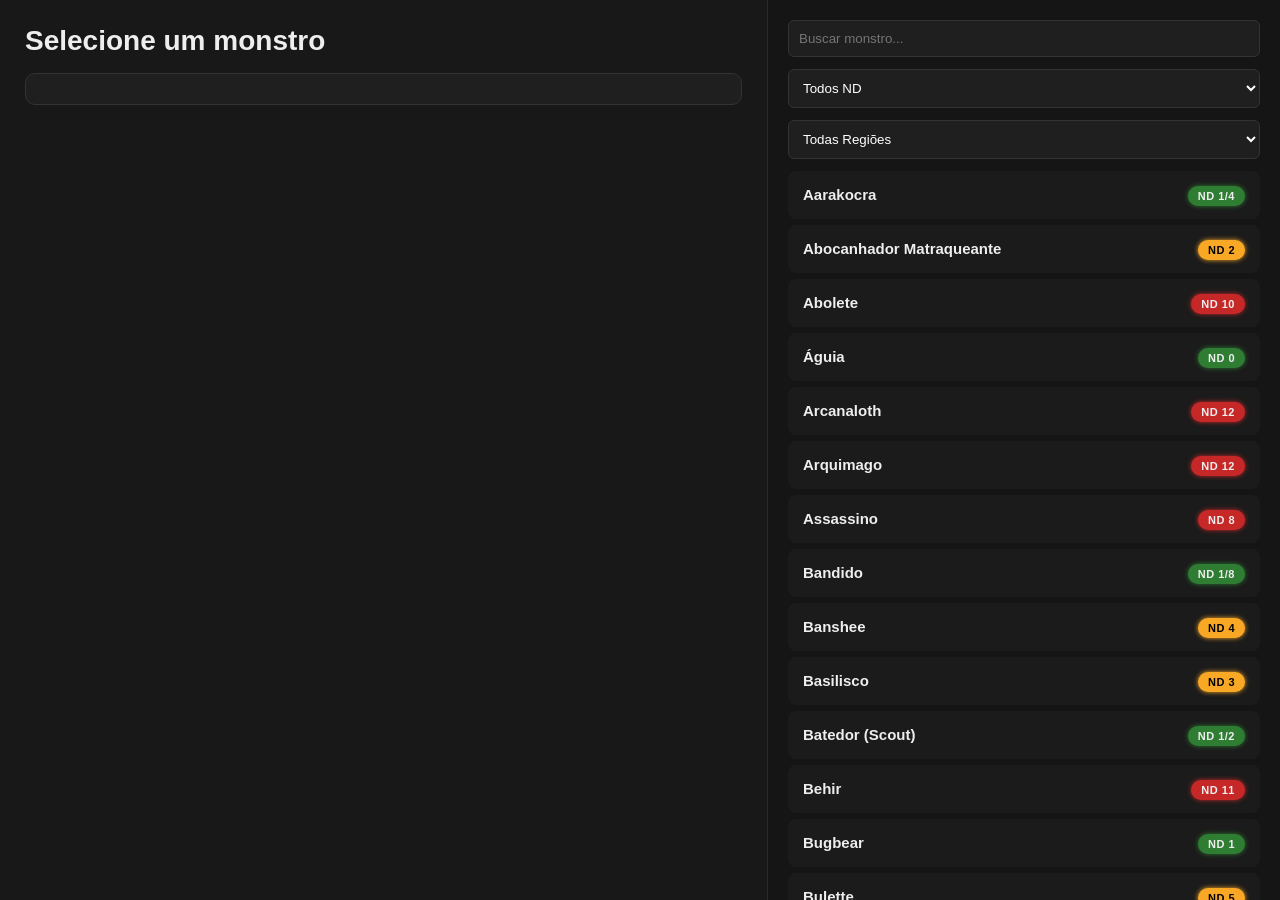
==== index.html @ 6a4cd62e "Add files via upload" ====
<!DOCTYPE html>
<html lang="pt-br">
<head>
<meta charset="UTF-8">
<meta name="viewport" content="width=device-width, initial-scale=1.0">
<meta name="apple-mobile-web-app-capable" content="yes">
<meta name="apple-mobile-web-app-status-bar-style" content="black">
<meta name="apple-mobile-web-app-title" content="Bestiário">
<meta name="theme-color" content="#121212">
<title>Bestiário D&D</title>

<link rel="manifest" href="manifest.json">
<link rel="apple-touch-icon" href="icon.png">

<meta charset="UTF-8">
<title>Bestiário</title>

<!-- Favicon -->
<link rel="icon" type="image/png" href="icon.png">

<!-- PWA -->
<link rel="apple-touch-icon" href="icon.png">
<meta name="theme-color" content="#121212">

<style>

* {
    box-sizing: border-box;
}

html, body {
    width: 100%;
    overflow-x: hidden;
}

body {
    margin: 0;
    font-family: 'Segoe UI', Arial, sans-serif;
    background: #121212;
    color: #eee;
}

.container {
    display: flex;
    height: 100vh;
}

/* LEFT - FICHA */
.left {
    width: 60%;
    padding: 25px;
    overflow-y: auto;
    border-right: 1px solid #2a2a2a;
    background: #181818;
}

.left h1 {
    margin: 0 0 5px;
    font-size: 28px;
}

#page {
    color: #aaa;
    margin-bottom: 15px;
}

.left img {
    max-width: 100%;
    border-radius: 10px;
    margin-bottom: 15px;
    border: 2px solid #333;
}

/* DESCRIÇÃO BONITA */
#desc {
    white-space: pre-wrap;
    line-height: 1.6;
    background: #1f1f1f;
    padding: 15px;
    border-radius: 10px;
    border: 1px solid #333;
}

/* RIGHT - FILTROS */
.right {
    width: 40%;
    padding: 20px;
    overflow-y: auto;
    background: #151515;
}

/* INPUTS */
input, select {
    width: 100%;
    padding: 10px;
    margin-bottom: 12px;
    background: #1f1f1f;
    color: white;
    border: 1px solid #333;
    border-radius: 6px;
    transition: 0.2s;
}

input:focus, select:focus {
    outline: none;
    border-color: #666;
}

/* LISTA */
.monster {
    padding: 14px;
    border-radius: 8px;
    margin-bottom: 6px;
    cursor: pointer;
    background: #1b1b1b;
    border: 1px solid transparent;
    transition: 0.2s;
}

.monster:hover {
    background: #252525;
    border-color: #444;
}

/* NOME */
.monster strong {
    font-size: 15px;
}

/* ND BADGE */
.nd {
    float: right;
    padding: 3px 8px;
    border-radius: 6px;
    font-size: 12px;
    font-weight: bold;
}

/* CORES POR ND */
.nd-low { background: #2e7d32; }
.nd-mid { background: #f9a825; color: #000; }
.nd-high { background: #c62828; }
.nd-boss { background: #6a1b9a; }

/* SCROLL */
::-webkit-scrollbar {
    width: 8px;
}

::-webkit-scrollbar-thumb {
    background: #333;
    border-radius: 4px;
}

.nd {
    float: right;
    padding: 4px 10px;
    border-radius: 999px;
    font-size: 11px;
    font-weight: bold;
    letter-spacing: 0.5px;
}

/* Fácil */
.nd-low {
    background: #2e7d32;
	box-shadow: 0 0 5px #2e7d32;
}

/* Médio */
.nd-mid {
    background: #f9a825;
    color: #000;
	box-shadow: 0 0 5px #f9a825;
}

/* Difícil */
.nd-high {
    background: #c62828;
	 box-shadow: 0 0 5px #c62828;
}

/* Boss */
.nd-boss {
    background: #6a1b9a;
	box-shadow: 0 0 8px #6a1b9a;
}

/* 📱 MOBILE */
@media (max-width: 768px) {

    .container {
        flex-direction: column;
        width: 100%;
    }

    .left, .right {
        width: 100%;
        max-width: 100%;
        padding: 12px;
    }

    .right {
        order: 1;
        max-height: 45vh;
        overflow-y: auto;
        border-bottom: 1px solid #333;
    }

    .left {
        order: 2;
        max-height: 55vh;
        overflow-y: auto;
    }

    /* evita estouro de texto */
    #desc {
        word-wrap: break-word;
        overflow-wrap: break-word;
    }

    /* inputs 100% */
    input, select {
        width: 100%;
    }

    /* lista */
    .monster {
        width: 100%;
    }

    /* imagem */
    .left img {
        width: 100%;
        height: auto;
    }
}
</style>
</head>

<body>

<div class="container">

    <!-- ESQUERDA -->
    <div class="left">
        <h1 id="name">Selecione um monstro</h1>
        <p id="page"></p>        
        <pre id="desc"></pre>
		<img id="image" src="" style="display:none;">
    </div>

    <!-- DIREITA -->
    <div class="right">

        <input type="text" id="search" placeholder="Buscar monstro...">

        <select id="ndFilter">
            <option value="">Todos ND</option>
        </select>

        <select id="regionFilter">
            <option value="">Todas Regiões</option>
        </select>

        <div id="list"></div>

    </div>

</div>

<script>

// 🔥 DADOS EMBUTIDOS

const REGIOES = [
  "Ártico",
  "Costa",
  "Deserto",
  "Floresta",
  "Montanha",
  "Pântano",
  "Planície",
  "Subterrâneo",
  "SubSubaquático",
  "Urbano",
  "Ruínas",
  "Extraplanar",
  "Qualquer"
];

let monsters = [
{
    nome: "Aarakocra",
    nd: "1/4",
	imagem: "aarakocra.png",
    regiao: ["Montanha", "Plano Elemental"],
    pagina: 12,
    descricao: `Humanoide alado que habita grandes altitudes e serve entidades do Plano Elemental do Ar.

=== BLOCO DE ESTATÍSTICAS ===
Tipo: Humanoide Médio (aarakocra), neutro e bom
Classe de Armadura: 12
Pontos de Vida: 13 (3d8)
Deslocamento: 6 m, voo 15 m
XP: 50

FOR 10 (+0)
DES 14 (+2)
CON 10 (+0)
INT 11 (+0)
SAB 12 (+1)
CAR 11 (+0)

Perícias: Percepção +5
Sentidos: Percepção passiva 15
Idiomas: Aarakocra, Auran

Habilidades:
- Ataque de Mergulho:
Se o aarakocra estiver voando e mergulhar, pelo menos 9 metros, em linha reta em direção de um alvo e então atingi-lo com um ataque corpo-a-corpo armado, o ataque causa 3 (1d6) de dano extra ao alvo.

Ações:
- Garra: 
Ataque Corpo-a-Corpo com Arma: +4 para atingir, alcance 1,5 m, um alvo. Acerto: 4 (1d4 + 2) de dano cortante.

- Azagaia: 
Ataque à Distância com Arma: +4 para atingir, alcance 1,5 m ou 9/36 m, um alvo. Acerto: 5 (1d6 + 2) de dano perfurante.
`
},

{
    nome: "Abocanhador Matraqueante",	
    nd: "2",
	XP: 450,
    regiao: "Subterrâneo",
    pagina: 13,
    descricao: `Criatura amorfa composta por bocas e olhos que enlouquece suas vítimas com sua tagarelice constante.

=== BLOCO DE ESTATÍSTICAS ===
Tipo: Aberração Média, neutro
Classe de Armadura: 9
Pontos de Vida: 67 (9d8 + 27)
Deslocamento: 3 m, natação 3 m

FOR 10 (+0)
DES 8 (-1)
CON 16 (+3)
INT 3 (-4)
SAB 10 (+0)
CAR 6 (-2)

Imunidade: condição caído
Sentidos: visão no escuro 18 m, Percepção passiva 10
Idiomas: —

Habilidades:
- Solo Aberrante:
O solo num raio de 3 metros do abocanhador é similar a uma massa de terreno difícil. Cada criatura que comece seu turno nessa área deve ser bem sucedida num teste de resistência de Força CD 10, ou terá seu deslocamento reduzido a 0 até o início do próximo turno dela.

- Tagarelice:
O abocanhador balbucia incoerentemente quando ele vê qualquer criatura e não está incapacitado. 
Cada criatura que começar seu turno a até 6 metros do abocanhador e puder ouvilo, deve ser bem sucedida num teste de resistência de Sabedoria CD 10. 
Se falhar, a criatura não poderá realizar reações até o início do próximo turno dela e joga um d8 para determinar o que ela faz nesse turno. 
Entre 1 e 4, a criatura não faz nada. Entre 5 e 6, a criatura não realiza qualquer ação ou reação e usa seu movimento para se mover em uma direção determinada aleatoriamente.
Entre 7 e 8, a criatura realiza um ataque corpo-a-corpo contra uma criatura determinada aleatoriamente dentro do seu alcance ou não faz nada se não puder realizar tal ataque.

Ações:
- Ataques Múltiplos. 
O abocanhador matraqueante realiza um ataque de mordida e, se puder, usa sua Cusparada Cegante.

- Mordida:
Ataque Corpo-a-Corpo com Arma: +2 para atingir, alcance 1,5 m, uma criatura. Acerto: 17 (5d6) de dano perfurante.
Se o alvo for Médio ou menor, ele deve ser bem sucedido num teste de resistência de Força CD 10 ou será derrubado no chão. 
Se o alvo for morto por esse dano, ele será absorvido pelo abocanhador.

- Cusparada Cegante (Recarga 5–6):
O abocanhador cospe uma bolha química num ponto que ele possa ver a até 4,5 metros dele. A bolha explode em um clarão de luz cegante no impacto. Cada criatura a até 1,5 metro do clarão deve ser bem sucedida num teste de resistência de Destreza CD 13 ou ficará cega até o final do próximo turno do abocanhador.
`
},

{
    nome: "Abolete",
    nd: "10",
    regiao: ["Subaquático", "Subterrâneo"],
    pagina: 14,
    descricao: `Criatura ancestral psíquica que domina mentes e habita profundezas aquáticas.

=== BLOCO DE ESTATÍSTICAS ===
Tipo: Aberração Grande, leal e mau
Classe de Armadura: 17 (armadura natural)
Pontos de Vida: 135 (18d10 + 36)
Deslocamento: 3 m, natação 12 m

FOR 21 (+5)
DES 9 (-1)
CON 15 (+2)
INT 18 (+4)
SAB 15 (+2)
CAR 18 (+4)

Testes de Resistência: CON +6, INT +8, SAB +6
Perícias: História +12, Percepção +10
Sentidos: visão no escuro 36 m, Percepção passiva 20
Idiomas: Telepatia 36 m

Habilidades:
- Anfíbio:
Pode respirar ar e água.

- Escravidão:
Alvo deve fazer teste de Sabedoria CD 14.
Falha: fica encantado e sob controle do abolete.

- Nuvem de Muco:
Criaturas na água devem fazer teste de Constituição.
Falha: doença que impede respiração fora d'água.

Ações:
- Ataques Múltiplos:
O abolete realiza 3 ataques de tentáculo.

- Tentáculo:
+9 para atingir, alcance 3 m.
Dano: 2d6 + 5 contundente.

- Cauda:
+9 para atingir.
Dano: 3d6 + 5 contundente.

- Escravizar (3/dia):
Teste de Sabedoria CD 14.
Falha: controle mental total.

Ações Lendárias:
- Detectar:
Realiza teste de Sabedoria (Percepção).

- Chicotada de Cauda:
Ataque de cauda adicional.

- Drenar Psíquico:
Causa dano psíquico e cura o abolete.
`
},

{
    nome: "Banshee",
    nd: "4",
    regiao: ["Ruínas", "Floresta"],
    pagina: 25,
    descricao: `Espírito amaldiçoado cujo lamento pode matar.

=== BLOCO DE ESTATÍSTICAS ===
Tipo: Morto-vivo Médio, caótico e maligno
CA: 12
PV: 58 (13d8)
Deslocamento: voo 12 m

FOR 1 (-5)
DES 14 (+2)
CON 10 (+0)
INT 12 (+1)
SAB 11 (+0)
CAR 17 (+3)

Resistências: ácido, fogo, elétrico
Imunidades: frio, necrótico, veneno

Habilidades:
- Incorpórea:
Atravessa objetos e criaturas.

Ações:
- Toque Corruptor:
+4 para atingir, dano 3d6 necrótico.

- Lamento (1/dia):
Criaturas a 9 m fazem teste CON CD 13.
Falha: 0 PV.
`
},

{
    nome: "Basilisco",
    nd: "3",
    regiao: ["Deserto", "Ruínas"],
    pagina: 26,
    descricao: `Criatura cujo olhar petrifica.

=== BLOCO DE ESTATÍSTICAS ===
Tipo: Monstruosidade Média
CA: 15
PV: 52 (8d8+16)
Deslocamento: 6 m

FOR 16
DES 8
CON 15
INT 2
SAB 8
CAR 7

Habilidades:
- Olhar Petrificante:
Teste CON CD 12 ou começa a petrificar.

Ações:
- Mordida:
+5 para atingir, dano 2d6+3 perfurante.
`
},

{
    nome: "Behir",
    nd: "11",
    regiao: "Montanhas",
    pagina: 27,
    descricao: `Serpente gigante que cospe relâmpagos.

=== BLOCO DE ESTATÍSTICAS ===
Tipo: Monstruosidade Enorme
CA: 17
PV: 168
Deslocamento: 15 m

FOR 23
DES 16
CON 18
INT 7
SAB 14
CAR 12

Ações:
- Mordida:
+10 para atingir, dano 3d10+6.

- Sopro Elétrico (Recarga 5–6):
Linha de 6 m, dano 12d10 elétrico, CD 16 DES.
`
},

{
    nome: "Bugbear",
    nd: "1",
    regiao: "Floresta",
    pagina: 32,
    descricao: `Goblinoide furtivo e brutal.

=== BLOCO DE ESTATÍSTICAS ===
Tipo: Humanoide Médio
CA: 16
PV: 27
Deslocamento: 9 m

FOR 15
DES 14
CON 13

Habilidades:
- Ataque surpresa:
+2d6 dano extra.

Ações:
- Maça:
+4 para atingir, dano 2d8+2.
`
},

{
    nome: "Bulette",
    nd: "5",
    regiao: "Subterrâneo",
    pagina: 33,
    descricao: `Predador subterrâneo.

=== BLOCO DE ESTATÍSTICAS ===
Tipo: Monstruosidade Grande
CA: 17
PV: 94
Deslocamento: 12 m

FOR 19
DES 11
CON 21

Ações:
- Mordida:
+7 para atingir, dano 4d12+4.

- Salto:
Área de impacto com dano.
`
},

{
    nome: "Carniçal (Ghoul)",
    nd: "1",
    regiao: ["Ruínas", "Subterrâneo"],
    pagina: 38,
    descricao: `Mortos-vivos que se alimentam de carne e paralisam suas vítimas.

=== BLOCO DE ESTATÍSTICAS ===
Tipo: Morto-vivo Médio, caótico e maligno
Classe de Armadura: 12
Pontos de Vida: 22 (5d8)
Deslocamento: 9 m

FOR 13 (+1)
DES 15 (+2)
CON 10 (+0)
INT 7 (-2)
SAB 10 (+0)
CAR 6 (-2)

Imunidades a dano: veneno
Imunidades a condição: envenenado
Sentidos: visão no escuro 18 m, Percepção passiva 10
Idiomas: Comum

Habilidades:
- Fedor de Carniça:
Criaturas a até 1,5 m devem passar em teste de Constituição CD 10 ou ficam envenenadas.

Ações:
- Garras:
Ataque corpo-a-corpo: +4 para atingir, alcance 1,5 m.
Dano: 2d4 + 2 cortante.
Se o alvo não for morto-vivo, deve passar em teste de Constituição CD 10 ou fica paralisado por 1 minuto.

- Mordida:
Ataque corpo-a-corpo: +2 para atingir, alcance 1,5 m.
Dano: 2d6 + 1 perfurante.
`
},

{
    nome: "Cavaleiro da Morte",
    nd: "17",
    regiao: ["Ruínas","Infernal"],
    pagina: 39,
    descricao: `Paladino corrompido transformado em morto-vivo poderoso.

=== BLOCO DE ESTATÍSTICAS ===
Tipo: Morto-vivo Médio, caótico e maligno
Classe de Armadura: 20 (armadura completa, escudo)
Pontos de Vida: 180 (19d8 + 95)
Deslocamento: 9 m

FOR 20 (+5)
DES 11 (+0)
CON 20 (+5)
INT 12 (+1)
SAB 16 (+3)
CAR 18 (+4)

Testes de Resistência: CON +11, SAB +9, CAR +10
Imunidades: necrótico, veneno
Condições: enfeitiçado, exausto, amedrontado, envenenado

Habilidades:
- Aura de Desespero:
Inimigos a até 3 m sofrem desvantagem em testes de resistência.

Ações:
- Espada Longa:
+11 para atingir, alcance 1,5 m.
Dano: 1d8 + 5 cortante + 4d8 necrótico.

- Orbe de Fogo (1/dia):
Explosão de 6 m.
Dano: 20d6 fogo.
Teste de Destreza CD 18 para metade do dano.
`
},

{
    nome: "Chuul",
    nd: "4",
    regiao: ["Subaquático","Subterrâneo"],
    pagina: 42,
    descricao: `Criatura anfíbia que paralisa suas vítimas.

=== BLOCO DE ESTATÍSTICAS ===
Tipo: Aberração Grande
Classe de Armadura: 16 (armadura natural)
Pontos de Vida: 93 (11d10 + 33)
Deslocamento: 9 m, natação 9 m

FOR 19 (+4)
DES 10 (+0)
CON 16 (+3)
INT 5 (-3)
SAB 11 (+0)
CAR 5 (-3)

Sentidos: visão no escuro 18 m

Ações:
- Pinça:
+6 para atingir, alcance 3 m.
Dano: 2d6 + 4 contundente.
Alvo fica agarrado (CD 14).

- Tentáculos:
Criaturas agarradas devem fazer teste de Constituição CD 13.
Falha: ficam paralisadas por 1 minuto.
`
},

{
    nome: "Ciclope",
    nd: "6",
    regiao: "Montanhas",
    pagina: 43,
    descricao: `Gigante brutal de um olho só.

=== BLOCO DE ESTATÍSTICAS ===
Tipo: Gigante Enorme
Classe de Armadura: 14
Pontos de Vida: 138 (12d12 + 60)
Deslocamento: 9 m

FOR 22 (+6)
DES 11 (+0)
CON 20 (+5)
INT 8 (-1)
SAB 6 (-2)
CAR 10 (+0)

Ações:
- Clava:
+9 para atingir, alcance 3 m.
Dano: 3d8 + 6 contundente.

- Pedra:
+9 para atingir, alcance 9/36 m.
Dano: 4d10 + 6 contundente.
`
},
{
    nome: "Cocatriz",
    nd: "1/2",
    regiao: ["Floresta","Ruínas"],
    pagina: 44,
    descricao: `Criatura pequena com poder de petrificação ao toque.

=== BLOCO DE ESTATÍSTICAS ===
Tipo: Monstruosidade Pequena, neutro
CA: 11
PV: 27 (6d6 + 6)
Deslocamento: 6 m, voo 12 m

FOR 6 (-2)
DES 12 (+1)
CON 12 (+1)
INT 2 (-4)
SAB 13 (+1)
CAR 5 (-3)

Sentidos: visão no escuro 18 m, Percepção passiva 11

Ações:
- Bico:
+3 para atingir, alcance 1,5 m.
Dano: 1d4 + 1 perfurante.
Se o alvo for criatura, deve fazer teste de Constituição CD 11.
Falha: começa a petrificar (restrito) e repete o teste no próximo turno.
`
},

{
    nome: "Couatl",
    nd: "4",
    regiao: ["Floresta","Extraplanar"],
    pagina: 45,
    descricao: `Ser celestial serpentino com grande poder mágico e proteção divina.

=== BLOCO DE ESTATÍSTICAS ===
Tipo: Celestial Médio, leal e bom
CA: 19 (armadura natural)
PV: 97 (13d8 + 39)
Deslocamento: 9 m, voo 18 m

FOR 16 (+3)
DES 20 (+5)
CON 17 (+3)
INT 18 (+4)
SAB 20 (+5)
CAR 18 (+4)

Resistências: radiante
Sentidos: visão verdadeira 36 m

Habilidades:
- Conjuração Inata: magias como Detectar Pensamentos, Invisibilidade, etc.

Ações:
- Mordida:
+8 para atingir, alcance 1,5 m.
Dano: 1d6 + 5 perfurante + 3d6 veneno.
CD 13 CON ou envenenado por 24h.

- Constrição:
+6 para atingir.
Dano: 2d6 + 3 contundente e alvo fica agarrado (CD 15).
`
},

{
    nome: "Demilich",
    nd: "18",
    regiao: ["Extraplanar","Ruínas"],
    pagina: 46,
    descricao: `Crânio arcano extremamente poderoso que consome almas.

=== BLOCO DE ESTATÍSTICAS ===
Tipo: Morto-vivo Pequeno
CA: 20
PV: 80 (20d4 + 40)
Deslocamento: voo 9 m

FOR 1 (-5)
DES 20 (+5)
CON 10 (+0)
INT 20 (+5)
SAB 17 (+3)
CAR 20 (+5)

Imunidades: necrótico, veneno

Ações:
- Drenar Vida:
Criaturas a 3 m fazem teste CON CD 19.
Falha: 6d6 necrótico.

- Uivo:
CD 15 CON.
Falha: reduz a 0 PV.

Ações Lendárias:
- Drenar Essência
`
},

{
    nome: "Devorador de Intelecto",
    nd: "2",
    regiao: "Subterrâneo",
    pagina: 64,
    descricao: `Criatura que destrói a mente e assume corpos.

=== BLOCO DE ESTATÍSTICAS ===
Tipo: Aberração Pequena
CA: 12
PV: 21 (6d6)
Deslocamento: 12 m

FOR 6 (-2)
DES 14 (+2)
CON 13 (+1)
INT 12 (+1)
SAB 11 (+0)
CAR 10 (+0)

Ações:
- Devorar Intelecto:
Alvo faz teste INT CD 12.
Falha: sofre 2d10 psíquico e INT reduzida a 0.

- Roubar Corpo:
Alvo incapacitado → controle total.
`
},

{
    nome: "Devorador de Mentes (Mind Flayer)",
    nd: "7",
    regiao: "Subterrâneo",
    pagina: 65,
    descricao: `Aberração psíquica que domina mentes e devora cérebros.

=== BLOCO DE ESTATÍSTICAS ===
CA: 15
PV: 71 (13d8 + 13)
Deslocamento: 9 m

FOR 11
DES 12
CON 12
INT 19
SAB 17
CAR 17

Ações:
- Tentáculos:
+7 para atingir, alcance 1,5 m.
Dano: 2d10 + 4 psíquico.
Alvo agarrado e atordoado.

- Extrair Cérebro:
Alvo agarrado → 10d10 perfurante.

- Explosão Mental:
Cone 18 m.
CD 15 INT.
Falha: 4d8 psíquico e atordoado.
`
},

{
    nome: "Diabo (Imp)",
    nd: "1",
    regiao: "Inferno",
    pagina: 67,
    descricao: `Pequeno diabo servil com veneno e invisibilidade.

=== BLOCO DE ESTATÍSTICAS ===
CA: 13
PV: 10 (3d4 + 3)
Deslocamento: 6 m, voo 12 m

Ações:
- Picada:
+5 para atingir.
Dano: 1d4 + 3 perfurante + 3d6 veneno.
CD 11 CON metade do veneno.

Habilidades:
- Invisibilidade
`
},

{
    nome: "Tiranossauro Rex",
    nd: "8",
    regiao: "Floresta",
    pagina: 80,
    descricao: `Predador colossal.

=== BLOCO DE ESTATÍSTICAS ===
CA: 13
PV: 136 (13d12 + 52)
Deslocamento: 15 m

FOR 25 (+7)
DES 10 (+0)
CON 19 (+4)

Ações:
- Mordida:
+10 para atingir.
Dano: 4d12 + 7 perfurante.
Alvo agarrado.

- Cauda:
+10 para atingir.
Dano: 3d8 + 7 contundente.
`
},
{
    nome: "Dracolich",
    nd: "17",
    regiao: ["Ruínas","Covil"],
    pagina: 82,
    descricao: `Dragão morto-vivo reanimado por magia sombria.

=== BLOCO DE ESTATÍSTICAS ===
Tipo: Morto-vivo Enorme
CA: 19 (armadura natural)
PV: 225 (18d12 + 108)
Deslocamento: 12 m, voo 24 m

FOR 23 (+6)
DES 14 (+2)
CON 21 (+5)
INT 16 (+3)
SAB 13 (+1)
CAR 21 (+5)

Imunidades: necrótico, veneno

Ações:
- Mordida:
+11 para atingir, alcance 3 m.
Dano: 2d10 + 6 perfurante + 3d6 necrótico.

- Garras:
+11 para atingir.
Dano: 2d6 + 6 cortante.

- Sopro necrótico (Recarga 5–6):
Cone 18 m.
Dano: 10d8 necrótico.
CD 18 DES metade.
`
},

{
    nome: "Dragão das Sombras",
    nd: "variável",
    regiao: "Umbra",
    pagina: 83,
    descricao: `Dragão corrompido pela energia sombria.

=== BLOCO DE ESTATÍSTICAS ===
Tipo: Dragão

Habilidades:
- Dano necrótico extra
- Resistência à sombra

Ações:
- Mordida, garras e sopro sombrio
`
},

{
    nome: "Dragão Vermelho Adulto",
    nd: "17",
    regiao: ["Montanhas","Covil"],
    pagina: 98,
    descricao: `Dragão cromático extremamente poderoso.

=== BLOCO DE ESTATÍSTICAS ===
CA: 19
PV: 256 (19d12 + 133)
Deslocamento: 12 m, voo 24 m

FOR 27 (+8)
DES 10 (+0)
CON 25 (+7)
INT 16 (+3)
SAB 13 (+1)
CAR 21 (+5)

Ações:
- Mordida:
+14 para atingir.
Dano: 2d10 + 8 + 2d6 fogo.

- Garras:
+14 para atingir.
Dano: 2d6 + 8.

- Sopro de fogo (Recarga 5–6):
Cone 18 m.
Dano: 18d6 fogo.
CD 21 DES metade.
`
},

{
    nome: "Dríade",
    nd: "1",
    regiao: "Floresta",
    pagina: 119,
    descricao: `Espírito da natureza ligado a uma árvore.

=== BLOCO DE ESTATÍSTICAS ===
Tipo: Fada Média
CA: 11
PV: 22 (5d8)
Deslocamento: 9 m

FOR 10
DES 12
CON 11
INT 14
SAB 15
CAR 18

Ações:
- Clava:
+2 para atingir.
Dano: 1d4.

Habilidades:
- Encantar:
CD 14 SAB.
`
},

{
    nome: "Drider",
    nd: "6",
    regiao: "Subterrâneo",
    pagina: 120,
    descricao: `Drow transformado em criatura aranha.

=== BLOCO DE ESTATÍSTICAS ===
CA: 19
PV: 123
Deslocamento: 9 m, escalada 9 m

FOR 16
DES 16
CON 18

Ações:
- Espada longa:
+6, 1d8+3

- Arco longo:
+6, 1d8+3
`
},

{
    nome: "Duergar",
    nd: "1",
    regiao: "Subterrâneo",
    pagina: 121,
    descricao: `Anões cinzentos com habilidades psíquicas.

=== BLOCO DE ESTATÍSTICAS ===
CA: 16
PV: 26
Deslocamento: 7 m

Ações:
- Machado:
+4, 1d8+2

Habilidades:
- Invisibilidade
- Aumentar tamanho
`
},

{
    nome: "Duplo (Doppelganger)",
    nd: "3",
    regiao: "Urbano",
    pagina: 122,
    descricao: `Metamorfo que assume identidades.

=== BLOCO DE ESTATÍSTICAS ===
CA: 14
PV: 52
Deslocamento: 9 m

FOR 11
DES 18
CON 14

Ações:
- Ataque:
+6 para atingir.
Dano: 1d6+4.

Habilidades:
- Ler pensamentos
- Mudança de forma
`
},

{
    nome: "Elemental da Água",
    nd: "5",
    regiao: "Plano Elemental",
    pagina: 125,
    descricao: `Ser feito de água viva.

=== BLOCO DE ESTATÍSTICAS ===
CA: 14
PV: 114
Deslocamento: 9 m, natação 27 m

FOR 18
DES 14
CON 18

Ações:
- Golpe:
+7 para atingir.
Dano: 2d8+4.

- Engolfar:
CD 15 FOR ou fica preso.
`
},
{
    nome: "Elemental do Ar",
    nd: "5",
    regiao: "Plano Elemental",
    pagina: 124,
    descricao: `Ser de vento turbulento que arremessa inimigos.

=== BLOCO DE ESTATÍSTICAS ===
Tipo: Elemental Grande, neutro
CA: 15
PV: 90 (12d10 + 24)
Deslocamento: voo 27 m (paira)

FOR 14 (+2)
DES 20 (+5)
CON 14 (+2)
INT 6 (-2)
SAB 10 (+0)
CAR 6 (-2)

Resistências: elétrico, trovejante; contundente, cortante e perfurante não-mágicos
Imunidades: veneno; condições envenenado, agarrado, paralisado, petrificado, caído, inconsciente

Ações:
- Golpe:
+8 para atingir, alcance 1,5 m.
Dano: 2d8 + 5 contundente.

- Redemoinho (Recarga 4–6):
Criaturas em um cilindro de 3 m fazem teste de FOR CD 13.
Falha: 3d8 + 2 contundente, ficam arremessadas e caídas.
`
},
{
    nome: "Elemental do Fogo",
    nd: "5",
    regiao: "Plano Elemental",
    pagina: 125,
    descricao: `Corpo flamejante que incendeia o que toca.

=== BLOCO DE ESTATÍSTICAS ===
Tipo: Elemental Grande, neutro
CA: 13
PV: 102 (12d10 + 36)
Deslocamento: 15 m

FOR 10 (+0)
DES 17 (+3)
CON 16 (+3)
INT 6 (-2)
SAB 10 (+0)
CAR 7 (-2)

Resistências: contundente, cortante e perfurante não-mágicos
Imunidades: fogo, veneno; condições envenenado, agarrado, paralisado

Habilidades:
- Forma de Fogo:
Criaturas que tocam/atingem em corpo-a-corpo sofrem 1d10 fogo.

Ações:
- Toque:
+6 para atingir, alcance 1,5 m.
Dano: 2d6 + 3 fogo.
Alvo pega fogo (1d10 no início dos turnos, ação para apagar).
`
},
{
    nome: "Elemental da Terra",
    nd: "5",
    regiao: ["Plano Elemental", "Subterrâneo"],
    pagina: 124,
    descricao: `Massa viva de pedra que esmaga inimigos.

=== BLOCO DE ESTATÍSTICAS ===
Tipo: Elemental Grande, neutro
CA: 17 (armadura natural)
PV: 126 (12d10 + 60)
Deslocamento: 9 m, escavação 9 m

FOR 20 (+5)
DES 8 (-1)
CON 20 (+5)
INT 5 (-3)
SAB 10 (+0)
CAR 5 (-3)

Resistências: contundente, cortante e perfurante não-mágicos
Imunidades: veneno; condições envenenado, paralisado, petrificado

Ações:
- Pancada:
+8 para atingir, alcance 3 m.
Dano: 2d8 + 5 contundente.

- Passo Sísmico (Recarga 4–6):
Criaturas em 3 m fazem DES CD 13.
Falha: 2d8 contundente e ficam caídas.
`
},
{
    nome: "Elfo Drow (Guerreiro)",
    nd: "1/4",
    regiao: "Subterrâneo",
    pagina: 126,
    descricao: `Elfo das profundezas com magia inata e táticas furtivas.

=== BLOCO DE ESTATÍSTICAS ===
Tipo: Humanoide Médio (elfo), neutro e maligno
CA: 15 (cota de malha leve)
PV: 13 (3d8)
Deslocamento: 9 m

FOR 10 (+0)
DES 14 (+2)
CON 10 (+0)
INT 11 (+0)
SAB 11 (+0)
CAR 12 (+1)

Perícias: Furtividade +4, Percepção +2
Sentidos: visão no escuro 36 m, Percepção passiva 12

Habilidades:
- Sensibilidade à Luz Solar: desvantagem sob luz solar.

Ações:
- Espada Curta:
+4 para atingir, 1,5 m.
Dano: 1d6 + 2 perfurante + veneno (CD 13 CON, 2d6 veneno; metade no sucesso).

- Besta de Mão:
+4 para atingir, 9/36 m.
Dano: 1d6 + 2 perfurante + veneno (CD 13 CON).
`
},
{
    nome: "Empírico",
    nd: "23",
    regiao: "Planos Superiores",
    pagina: 130,
    descricao: `Titã celestial de poder devastador.

=== BLOCO DE ESTATÍSTICAS ===
Tipo: Celestial Enorme, neutro e bom
CA: 22 (armadura natural)
PV: 313 (19d12 + 190)
Deslocamento: 15 m, voo 15 m

FOR 30 (+10)
DES 21 (+5)
CON 30 (+10)
INT 21 (+5)
SAB 22 (+6)
CAR 27 (+8)

Testes: FOR +17, CON +17, SAB +13, CAR +15

Ações:
- Ataques Múltiplos: 2 ataques.

- Maça:
+17 para atingir, alcance 3 m.
Dano: 3d12 + 10 contundente + 4d6 radiante.

- Raio:
+15 para atingir, alcance 36 m.
Dano: 7d6 energia (tipo varia).

Ações Lendárias:
- Ataque adicional
- Movimento
`
},

{
    nome: "Ente (Treant)",
    nd: "9",
    regiao: ["Floresta"],
    pagina: 131,
    descricao: `Guardião ancestral das florestas.

=== BLOCO DE ESTATÍSTICAS ===
Tipo: Planta Enorme, caótico e bom
CA: 16 (armadura natural)
PV: 138 (12d12 + 60)
Deslocamento: 9 m

FOR 23 (+6)
DES 8 (-1)
CON 21 (+5)
INT 12 (+1)
SAB 16 (+3)
CAR 12 (+1)

Vulnerabilidade: fogo

Ações:
- Pancada:
+10 para atingir, alcance 3 m.
Dano: 3d6 + 6 contundente.

- Arremessar Pedra:
+10 para atingir, alcance 18/60 m.
Dano: 4d10 + 6 contundente.
`
},

{
    nome: "Esfinge (Androsfinge)",
    nd: "17",
    regiao: ["Deserto"],
    pagina: 132,
    descricao: `Guardião mágico poderoso.

=== BLOCO DE ESTATÍSTICAS ===
Tipo: Monstruosidade Grande, leal e bom
CA: 17
PV: 199 (19d10 + 95)
Deslocamento: 12 m, voo 18 m

FOR 22 (+6)
DES 10 (+0)
CON 20 (+5)
INT 16 (+3)
SAB 18 (+4)
CAR 23 (+6)

Ações:
- Garra:
+12 para atingir.
Dano: 2d10 + 6 cortante.

- Rugido (3/dia):
CD 18 CON.
Efeitos variados.
`
},

{
    nome: "Espantalho",
    nd: "1",
    regiao: ["Ruínas","Planície"],
    pagina: 135,
    descricao: `Constructo que causa medo.

=== BLOCO DE ESTATÍSTICAS ===
Tipo: Constructo Médio
CA: 11
PV: 36 (8d8)
Deslocamento: 6 m

FOR 11 (+0)
DES 13 (+1)
CON 11 (+0)

Ações:
- Garras:
+3 para atingir.
Dano: 2d4 + 1.

- Olhar Aterrador:
CD 11 SAB.
`
},

{
    nome: "Espectro",
    nd: "1",
    regiao: ["Ruínas"],
    pagina: 136,
    descricao: `Espírito que drena vida.

=== BLOCO DE ESTATÍSTICAS ===
Tipo: Morto-vivo Médio
CA: 12
PV: 22 (5d8)
Deslocamento: voo 15 m

Ações:
- Dreno de Vida:
+4 para atingir.
Dano: 3d6 necrótico.
`
},

{
    nome: "Esqueletos",
    nd: "1/4",
    regiao: ["Subterrâneo","Ruínas"],
    pagina: 137,
    descricao: `Mortos-vivos animados por magia necromântica.

=== BLOCO DE ESTATÍSTICAS ===
Tipo: Morto-vivo Médio, leal e maligno
CA: 13 (armadura)
PV: 13 (2d8 + 4)
Deslocamento: 9 m

FOR 10 (+0)
DES 14 (+2)
CON 15 (+2)
INT 6 (-2)
SAB 8 (-1)
CAR 5 (-3)

Vulnerabilidade: contundente
Imunidades: veneno; condição envenenado
Sentidos: visão no escuro 18 m

Ações:
- Espada Curta:
+4 para atingir, alcance 1,5 m.
Dano: 1d6 + 2 perfurante.

- Arco Curto:
+4 para atingir, alcance 24/96 m.
Dano: 1d6 + 2 perfurante.
`
},

{
    nome: "Ettercap",
    nd: "2",
    regiao: ["Floresta","Subterrâneo"],
    pagina: 140,
    descricao: `Criatura humanoide aracnídea que usa teias para capturar presas.

=== BLOCO DE ESTATÍSTICAS ===
Tipo: Monstruosidade Média, neutro e maligno
CA: 13
PV: 44 (8d8 + 8)
Deslocamento: 9 m, escalada 9 m

FOR 14 (+2)
DES 15 (+2)
CON 13 (+1)
INT 7 (-2)
SAB 12 (+1)
CAR 8 (-1)

Perícias: Furtividade +4, Percepção +3

Habilidades:
- Escalada de Aranha
- Sentido de Teia

Ações:
- Mordida:
+4 para atingir, alcance 1,5 m.
Dano: 1d8 + 2 perfurante + 1d8 veneno.

- Garras:
+4 para atingir.
Dano: 2d4 + 2 cortante.

- Teia:
+4 para atingir, alcance 9/18 m.
Alvo fica restringido (CD 11 FOR para escapar).
`
},

{
    nome: "Ettin",
    nd: "4",
    regiao: ["Montanha","Floresta"],
    pagina: 141,
    descricao: `Gigante de duas cabeças que ataca com força brutal.

=== BLOCO DE ESTATÍSTICAS ===
Tipo: Gigante Grande, caótico e maligno
CA: 12
PV: 85 (10d10 + 30)
Deslocamento: 12 m

FOR 21 (+5)
DES 8 (-1)
CON 17 (+3)
INT 6 (-2)
SAB 10 (+0)
CAR 8 (-1)

Sentidos: Percepção passiva 10

Habilidades:
- Duas Cabeças: vantagem em testes contra ficar atordoado, cego, etc.

Ações:
- Ataques Múltiplos:
2 ataques (clava e machado)

- Clava:
+7 para atingir.
Dano: 2d8 + 5 contundente.

- Machado:
+7 para atingir.
Dano: 2d8 + 5 cortante.
`
},

{
    nome: "Fantasma",
    nd: "4",
    regiao: ["Ruínas","Urbano"],
    pagina: 142,
    descricao: `Espírito inquieto que pode possuir corpos.

=== BLOCO DE ESTATÍSTICAS ===
Tipo: Morto-vivo Médio
CA: 11
PV: 45 (10d8)
Deslocamento: voo 12 m

FOR 7 (-2)
DES 13 (+1)
CON 10 (+0)
INT 10 (+0)
SAB 12 (+1)
CAR 17 (+3)

Resistências: ácido, fogo, elétrico
Imunidades: necrótico, veneno

Ações:
- Toque Horripilante:
+5 para atingir.
Dano: 4d6 necrótico.

- Possessão:
CD 13 CAR.
Alvo fica possuído.
`
},

{
    nome: "Flumph",
    nd: "1/8",
    regiao: ["Subterrâneo"],
    pagina: 143,
    descricao: `Criatura pacífica que se alimenta de energia psíquica.

=== BLOCO DE ESTATÍSTICAS ===
Tipo: Aberração Pequena, leal e bom
CA: 12
PV: 7 (2d6)
Deslocamento: voo 9 m

FOR 6 (-2)
DES 15 (+2)
CON 10 (+0)
INT 14 (+2)
SAB 14 (+2)
CAR 11 (+0)

Ações:
- Tentáculos:
+4 para atingir, alcance 1,5 m.
Dano: 1d4 + 2 psíquico.

- Spray Ácido:
Cone 1,5 m.
Dano: 1d4 ácido.
CD 10 DEX para evitar.
`
},

{
    nome: "Fogo-Fátuo",
    nd: "2",
    regiao: ["Pântano"],
    pagina: 144,
    descricao: `Luz enganadora que atrai vítimas para a morte.

=== BLOCO DE ESTATÍSTICAS ===
Tipo: Monstruosidade Pequena, caótico e maligno
CA: 19
PV: 22 (9d4)
Deslocamento: voo 15 m

FOR 1 (-5)
DES 28 (+9)
CON 10 (+0)
INT 13 (+1)
SAB 14 (+2)
CAR 11 (+0)

Ações:
- Choque:
+4 para atingir.
Dano: 2d8 elétrico.
`
},

{
    nome: "Fomori",
    nd: "8",
    regiao: ["Subterrâneo"],
    pagina: 145,
    descricao: `Gigante deformado com olhar amaldiçoado.

=== BLOCO DE ESTATÍSTICAS ===
Tipo: Gigante Enorme, caótico e maligno
CA: 14
PV: 149 (13d12 + 65)
Deslocamento: 9 m

FOR 23 (+6)
DES 10 (+0)
CON 20 (+5)
INT 9 (-1)
SAB 14 (+2)
CAR 6 (-2)

Ações:
- Clava:
+9 para atingir.
Dano: 3d8 + 6 contundente.

- Olhar Amaldiçoado:
CD 14 CAR.
Efeito: deformação permanente.
`
},

{
    nome: "Galeb Duhr",
    nd: "6",
    regiao: ["Montanha","Subterrâneo"],
    pagina: 148,
    descricao: `Criatura de pedra que protege territórios.

=== BLOCO DE ESTATÍSTICAS ===
Tipo: Elemental Médio
CA: 16
PV: 85 (10d8 + 40)
Deslocamento: 9 m

FOR 20 (+5)
DES 14 (+2)
CON 20 (+5)

Ações:
- Pancada:
+8 para atingir.
Dano: 2d8 + 5 contundente.

Habilidades:
- Animar Rochas
`
},

{
    nome: "Gárgula",
    nd: "2",
    regiao: ["Ruínas","Montanha"],
    pagina: 149,
    descricao: `Estátua viva que embosca suas vítimas.

=== BLOCO DE ESTATÍSTICAS ===
Tipo: Elemental Médio
CA: 15
PV: 52 (7d8 + 21)
Deslocamento: 9 m, voo 18 m

FOR 15 (+2)
DES 11 (+0)
CON 16 (+3)

Ações:
- Mordida:
+4 para atingir.
Dano: 1d6 + 2.

- Garras:
+4 para atingir.
Dano: 1d6 + 2.
`
},

{
    nome: "Fungos (Violeta Fungo)",
    nd: "1/4",
    regiao: ["Subterrâneo"],
    pagina: 146,
    descricao: `Planta que ataca com tentáculos necrosantes.

=== BLOCO DE ESTATÍSTICAS ===
Tipo: Planta Média
CA: 5
PV: 18 (4d8)
Deslocamento: 1,5 m

Ações:
- Tentáculo:
+2 para atingir.
Dano: 1d8 necrótico.
`
},

{
    nome: "Garra Rastejante",
    nd: "0",
    regiao: ["Subterrâneo","Ruínas"],
    pagina: 150,
    descricao: `Mão animada por magia sombria.

=== BLOCO DE ESTATÍSTICAS ===
Tipo: Morto-vivo Miúdo, neutro e maligno
CA: 12
PV: 2 (1d4)
Deslocamento: 6 m, escalada 6 m

FOR 13 (+1)
DES 14 (+2)
CON 11 (+0)
INT 5 (-3)
SAB 10 (+0)
CAR 4 (-3)

Imunidades: veneno; condição envenenado

Ações:
- Garra:
+3 para atingir, alcance 1,5 m.
Dano: 1d4 + 1 contundente.
`
},

{
    nome: "Djinni",
    nd: "11",
    regiao: ["Extraplanar"],
    pagina: 144,
    descricao: `Gênio do ar poderoso e nobre.

=== BLOCO DE ESTATÍSTICAS ===
Tipo: Elemental Grande, caótico e bom
CA: 17
PV: 161 (14d10 + 84)
Deslocamento: voo 27 m

FOR 21 (+5)
DES 15 (+2)
CON 22 (+6)
INT 15 (+2)
SAB 16 (+3)
CAR 20 (+5)

Habilidades:
- Conjuração Inata (inclui Invisibilidade, Criar Alimentos, etc.)

Ações:
- Golpe:
+9 para atingir, alcance 1,5 m.
Dano: 2d6 + 5 contundente + 1d6 trovejante.
`
},

{
    nome: "Gnoll",
    nd: "1/2",
    regiao: ["Deserto","Ruínas"],
    pagina: 169,
    descricao: `Guerreiro Florestagem dominado pela fome e violência.

=== BLOCO DE ESTATÍSTICAS ===
Tipo: Humanoide Médio (gnoll), caótico e maligno
CA: 15 (armadura de couro, escudo)
PV: 22 (5d8)
Deslocamento: 9 m

FOR 14 (+2)
DES 12 (+1)
CON 11 (+0)
INT 6 (-2)
SAB 10 (+0)
CAR 7 (-2)

Ações:
- Lança:
+4 para atingir, alcance 1,5 m ou 6/18 m.
Dano: 1d6 + 2 perfurante.

- Mordida:
+4 para atingir, alcance 1,5 m.
Dano: 1d4 + 2 perfurante.
`
},

{
    nome: "Goblin",
    nd: "1/4",
    regiao: ["Floresta","Ruínas"],
    pagina: 172,
    descricao: `Pequeno humanoide astuto e traiçoeiro.

=== BLOCO DE ESTATÍSTICAS ===
Tipo: Humanoide Pequeno (goblinoide), neutro e maligno
CA: 15 (armadura de couro, escudo)
PV: 7 (2d6)
Deslocamento: 9 m

FOR 8 (-1)
DES 14 (+2)
CON 10 (+0)
INT 10 (+0)
SAB 8 (-1)
CAR 8 (-1)

Habilidades:
- Fuga Ágil:
Pode usar Desengajar ou Esconder como ação bônus.

Ações:
- Cimitarra:
+4 para atingir, alcance 1,5 m.
Dano: 1d6 + 2 cortante.

- Arco Curto:
+4 para atingir, alcance 24/96 m.
Dano: 1d6 + 2 perfurante.
`
},
{
    nome: "Golem de Carne",
    nd: "5",
    regiao: ["Ruínas"],
    pagina: 174,
    descricao: `Constructo feito de corpos reanimados.

=== BLOCO DE ESTATÍSTICAS ===
Tipo: Constructo Médio, imparcial
CA: 9
PV: 93 (11d8 + 44)
Deslocamento: 9 m

FOR 19 (+4)
DES 9 (-1)
CON 18 (+4)
INT 6 (-2)
SAB 10 (+0)
CAR 5 (-3)

Imunidades: veneno, psíquico
Condições: envenenado, exausto, amedrontado

Ações:
- Pancada:
+7 para atingir, alcance 1,5 m.
Dano: 2d8 + 4 contundente.
`
},

{
    nome: "Golem de Pedra",
    nd: "10",
    regiao: ["Montanha","Ruínas"],
    pagina: 175,
    descricao: `Constructo extremamente resistente de pedra viva.

=== BLOCO DE ESTATÍSTICAS ===
Tipo: Constructo Grande, imparcial
CA: 17 (armadura natural)
PV: 178 (17d10 + 85)
Deslocamento: 9 m

FOR 22 (+6)
DES 9 (-1)
CON 20 (+5)
INT 3 (-4)
SAB 11 (+0)
CAR 1 (-5)

Imunidades: veneno, psíquico

Ações:
- Pancada:
+10 para atingir, alcance 1,5 m.
Dano: 3d8 + 6 contundente.

- Lentidão (Recarga 5–6):
CD 17 SAB.
Afeta inimigos em área reduzindo ações.
`
},
{
    nome: "Górgona",
    nd: "5",
    regiao: ["Planície","Montanha"],
    pagina: 177,
    descricao: `Criatura metálica semelhante a um touro que exala gás petrificante.

=== BLOCO DE ESTATÍSTICAS ===
Tipo: Monstruosidade Grande, imparcial
CA: 19 (armadura natural)
PV: 114 (12d10 + 48)
Deslocamento: 12 m

FOR 20 (+5)
DES 11 (+0)
CON 18 (+4)
INT 2 (-4)
SAB 12 (+1)
CAR 7 (-2)

Ações:
- Investida:
Se mover 6 m em linha reta e acertar com chifres, causa +2d8.

- Chifres:
+8 para atingir, alcance 1,5 m.
Dano: 2d12 + 5 perfurante.

- Sopro Petrificante (Recarga 5–6):
Cone de 9 m.
CD 13 CON.
Falha: começa a petrificar.
`
},

{
    nome: "Grell",
    nd: "3",
    regiao: ["Subterrâneo"],
    pagina: 172,
    descricao: `Aberração flutuante com tentáculos paralisantes.

=== BLOCO DE ESTATÍSTICAS ===
Tipo: Aberração Média, neutro
CA: 12
PV: 55 (10d8 + 10)
Deslocamento: voo 9 m

FOR 15 (+2)
DES 14 (+2)
CON 13 (+1)
INT 12 (+1)
SAB 11 (+0)
CAR 9 (-1)

Ações:
- Tentáculos:
+4 para atingir.
Dano: 2d6 + 2 perfurante.
CD 11 CON ou paralisado.

- Bico:
+4 para atingir.
Dano: 1d6 + 2 perfurante.
`
},

{
    nome: "Grick",
    nd: "2",
    regiao: ["Subterrâneo"],
    pagina: 173,
    descricao: `Predador subterrâneo com resistência a armas comuns.

=== BLOCO DE ESTATÍSTICAS ===
Tipo: Monstruosidade Média, neutro
CA: 14
PV: 27 (6d8)
Deslocamento: 9 m

FOR 14 (+2)
DES 14 (+2)
CON 11 (+0)
INT 3 (-4)
SAB 14 (+2)
CAR 5 (-3)

Resistências: dano não mágico

Ações:
- Tentáculos:
+4 para atingir.
Dano: 2d6 + 2 cortante.

- Bico:
+4 para atingir.
Dano: 1d6 + 2 perfurante.
`
},

{
    nome: "Grifo",
    nd: "2",
    regiao: ["Montanha"],
    pagina: 181,
    descricao: `Criatura alada com corpo de leão e cabeça de águia.

=== BLOCO DE ESTATÍSTICAS ===
Tipo: Monstruosidade Grande, imparcial
CA: 12
PV: 59 (7d10 + 21)
Deslocamento: 9 m, voo 24 m

FOR 18 (+4)
DES 15 (+2)
CON 16 (+3)
INT 2 (-4)
SAB 13 (+1)
CAR 8 (-1)

Ações:
- Ataques Múltiplos

- Bico:
+6 para atingir.
Dano: 1d8 + 4 perfurante.

- Garras:
+6 para atingir.
Dano: 2d6 + 4 cortante.
`
}, 
{
    nome: "Grimlock",
    nd: "1/4",
    regiao: ["Subterrâneo"],
    pagina: 175,
    descricao: `Humanoides cegos que caçam por som e cheiro.

=== BLOCO DE ESTATÍSTICAS ===
Tipo: Humanoide Médio, caótico e maligno
CA: 11
PV: 11 (2d8 + 2)
Deslocamento: 9 m

FOR 16 (+3)
DES 12 (+1)
CON 12 (+1)
INT 9 (-1)
SAB 8 (-1)
CAR 6 (-2)

Perícias: Percepção +3
Sentidos: Percepção às cegas 9 m (cego além disso)

Habilidades:
- Percepção às Cegas:
Não sofre penalidade enquanto estiver dentro do alcance.

Ações:
- Clava:
+5 para atingir, alcance 1,5 m.
Dano: 1d4 + 3 contundente.
`
},

{
    nome: "Hidra",
    nd: "8",
    regiao: ["Pântano"],
    pagina: 190,
    descricao: `Monstro com múltiplas cabeças que crescem novamente quando cortadas.

=== BLOCO DE ESTATÍSTICAS ===
Tipo: Monstruosidade Enorme, imparcial
CA: 15
PV: 172 (15d12 + 75)
Deslocamento: 9 m, natação 9 m

FOR 20 (+5)
DES 12 (+1)
CON 20 (+5)
INT 2 (-4)
SAB 10 (+0)
CAR 7 (-2)

Habilidades:
- Múltiplas Cabeças:
Tem uma reação extra por cabeça.

- Regeneração de Cabeças:
Se uma cabeça for destruída, duas crescem se não receber dano de fogo.

Ações:
- Mordida:
+8 para atingir, alcance 3 m.
Dano: 1d10 + 5 perfurante.
(um ataque por cabeça)
`
},

{
    nome: "Hipogrifo",
    nd: "1",
    regiao: ["Montanha"],
    pagina: 183,
    descricao: `Criatura híbrida com natureza territorial, mas possível de domesticar.

=== BLOCO DE ESTATÍSTICAS ===
Tipo: Monstruosidade Grande, imparcial
CA: 11
PV: 19 (3d10 + 3)
Deslocamento: 12 m, voo 18 m

FOR 17 (+3)
DES 13 (+1)
CON 13 (+1)
INT 2 (-4)
SAB 12 (+1)
CAR 8 (-1)

Ações:
- Ataques Múltiplos

- Bico:
+5 para atingir, alcance 1,5 m.
Dano: 1d10 + 3 perfurante.

- Garras:
+5 para atingir.
Dano: 2d6 + 3 cortante.
`
},

{
    nome: "Horror Encapuzado",
    nd: "4",
    regiao: ["Ruínas"],
    pagina: 183,
    descricao: `Constructo mágico criado para eliminar usuários de magia.

=== BLOCO DE ESTATÍSTICAS ===
Tipo: Constructo Médio, imparcial
CA: 18 (armadura natural)
PV: 60 (8d8 + 24)
Deslocamento: 9 m, voo 18 m

FOR 16 (+3)
DES 12 (+1)
CON 16 (+3)
INT 10 (+0)
SAB 10 (+0)
CAR 5 (-3)

Resistências: magia
Imunidades: veneno, psíquico

Ações:
- Ataques Múltiplos

- Espada:
+6 para atingir.
Dano: 1d6 + 3 cortante.

Habilidades:
- Resistência Mágica
`
},

{
    nome: "Inseto Gigante (Aranha Gigante)",
    nd: "1",
    regiao: ["Floresta","Subterrâneo"],
    pagina: 328,
    descricao: `Predador venenoso que utiliza teias para capturar presas.

=== BLOCO DE ESTATÍSTICAS ===
Tipo: Monstruosidade Grande, imparcial
CA: 14
PV: 26 (4d10 + 4)
Deslocamento: 9 m, escalada 9 m

FOR 14 (+2)
DES 16 (+3)
CON 12 (+1)
INT 2 (-4)
SAB 11 (+0)
CAR 4 (-3)

Habilidades:
- Escalada de Aranha
- Sentido de Teia

Ações:
- Mordida:
+5 para atingir, alcance 1,5 m.
Dano: 1d8 + 3 perfurante + 2d8 veneno.
CD 11 CON metade.

- Teia:
+5 para atingir, alcance 9/18 m.
Alvo fica restringido (CD 12 FOR).
`
},

{
    nome: "Inseto Gigante (Escorpião Gigante)",
    nd: "3",
    regiao: ["Deserto"],
    pagina: 327,
    descricao: `Predador com pinças poderosas e ferrão venenoso.

=== BLOCO DE ESTATÍSTICAS ===
Tipo: Monstruosidade Grande, imparcial
CA: 15
PV: 52 (7d10 + 14)
Deslocamento: 12 m

FOR 15 (+2)
DES 13 (+1)
CON 15 (+2)
INT 1 (-5)
SAB 9 (-1)
CAR 3 (-4)

Ações:
- Ataques Múltiplos

- Pinça:
+4 para atingir.
Dano: 1d8 + 2 contundente.
Alvo agarrado.

- Ferrão:
+4 para atingir.
Dano: 1d10 + 2 perfurante + 4d10 veneno.
CD 12 CON metade.
`
},

{
    nome: "Kobold",
    nd: "1/8",
    regiao: ["Subterrâneo"],
    pagina: 195,
    descricao: `Pequenos humanoides reptilianos que vivem em túneis e servem dragões.

=== BLOCO DE ESTATÍSTICAS ===
Tipo: Humanoide Pequeno (kobold), leal e maligno
CA: 12
PV: 5 (2d6 - 2)
Deslocamento: 9 m

FOR 7 (-2)
DES 15 (+2)
CON 9 (-1)
INT 8 (-1)
SAB 7 (-2)
CAR 8 (-1)

Habilidades:
- Sensibilidade à Luz Solar:
Desvantagem em ataques e Percepção sob luz solar.

- Táticas de Bando:
Vantagem se aliado estiver adjacente ao alvo.

Ações:
- Adaga:
+4 para atingir, alcance 1,5 m.
Dano: 1d4 + 2 perfurante.

- Funda:
+4 para atingir, alcance 9/36 m.
Dano: 1d4 + 2 contundente.
`
},

{
    nome: "Kraken",
    nd: "23",
    regiao: ["Subaquático"],
    pagina: 197,
    descricao: `Monstro marinho colossal capaz de destruir navios e cidades costeiras.

=== BLOCO DE ESTATÍSTICAS ===
Tipo: Monstruosidade Gargantuesca, caótico e maligno
CA: 18 (armadura natural)
PV: 472 (27d20 + 189)
Deslocamento: 6 m, natação 18 m

FOR 30 (+10)
DES 11 (+0)
CON 25 (+7)
INT 22 (+6)
SAB 18 (+4)
CAR 20 (+5)

Testes: FOR +17, CON +14, INT +13, SAB +11

Habilidades:
- Anfíbio
- Resistência Lendária (3/dia)

Ações:
- Ataques Múltiplos (3 tentáculos)

- Tentáculo:
+17 para atingir, alcance 9 m.
Dano: 3d6 + 10 contundente.
Alvo agarrado (CD 18).

- Mordida:
+17 para atingir.
Dano: 3d8 + 10 perfurante.

- Tempestade Relâmpago:
Área grande, CD 23 DES.
Dano: 4d10 elétrico.

Ações Lendárias:
- Ataque adicional
- Arremessar
`
},

{
    nome: "Lamia",
    nd: "4",
    regiao: ["Deserto"],
    pagina: 201,
    descricao: `Criatura astuta que manipula e enfraquece vítimas.

=== BLOCO DE ESTATÍSTICAS ===
Tipo: Monstruosidade Grande, caótico e maligno
CA: 13
PV: 97 (13d10 + 26)
Deslocamento: 9 m

FOR 16 (+3)
DES 13 (+1)
CON 15 (+2)
INT 14 (+2)
SAB 15 (+2)
CAR 16 (+3)

Habilidades:
- Conjuração Inata (disfarce, charme)

Ações:
- Ataques Múltiplos

- Toque Drenante:
+5 para atingir.
Dano: 1d10 necrótico.
Reduz Sabedoria do alvo.

- Adaga:
+5 para atingir.
Dano: 1d6 + 3 perfurante.
`
},

{
    nome: "Lich",
    nd: "21",
    regiao: ["Ruínas","Extraplanar"],
    pagina: 202,
    descricao: `Mago que alcançou imortalidade através de necromancia.

=== BLOCO DE ESTATÍSTICAS ===
Tipo: Morto-vivo Médio, leal e maligno
CA: 17 (armadura natural)
PV: 135 (18d8 + 54)
Deslocamento: 9 m

FOR 11 (+0)
DES 16 (+3)
CON 16 (+3)
INT 20 (+5)
SAB 14 (+2)
CAR 16 (+3)

Testes: CON +10, INT +12, SAB +9

Habilidades:
- Resistência Lendária (3/dia)
- Conjuração (magias de alto nível)

Ações:
- Toque Paralisante:
+12 para atingir.
Dano: 3d6 frio.
CD 18 CON ou paralisado.

Ações Lendárias:
- Truques mágicos
- Dreno de energia
`
},

{
    nome: "Lobisomem (Werewolf)",
    nd: "3",
    regiao: ["Floresta","Urbano"],
    pagina: 211,
    descricao: `Humanoide amaldiçoado que se transforma em fera.

=== BLOCO DE ESTATÍSTICAS ===
Tipo: Humanoide Médio (metamorfo), caótico e maligno
CA: 11 (forma humanoide) / 12 (forma híbrida)
PV: 58 (9d8 + 18)
Deslocamento: 9 m

FOR 15 (+2)
DES 13 (+1)
CON 14 (+2)
INT 10 (+0)
SAB 11 (+0)
CAR 10 (+0)

Imunidades: dano não mágico não prateado

Ações:
- Ataques Múltiplos

- Mordida:
+4 para atingir.
Dano: 2d4 + 2 perfurante.

- Garras:
+4 para atingir.
Dano: 2d4 + 2 cortante.
`
},

{
    nome: "Manticora",
    nd: "3",
    regiao: ["Montanha"],
    pagina: 213,
    descricao: `Predador alado com cauda cheia de espinhos venenosos.

=== BLOCO DE ESTATÍSTICAS ===
Tipo: Monstruosidade Grande, leal e maligno
CA: 14
PV: 68 (8d10 + 24)
Deslocamento: 9 m, voo 15 m

FOR 17 (+3)
DES 16 (+3)
CON 17 (+3)
INT 7 (-2)
SAB 12 (+1)
CAR 8 (-1)

Ações:
- Ataques Múltiplos

- Mordida:
+5 para atingir.
Dano: 1d8 + 3 perfurante.

- Garras:
+5 para atingir.
Dano: 1d6 + 3 cortante.

- Espinhos da Cauda:
+5 para atingir, alcance 30/60 m.
Dano: 1d8 + 3 perfurante.
`
},

{
    nome: "Medusa",
    nd: "6",
    regiao: ["Ruínas"],
    pagina: 214,
    descricao: `Criatura com serpentes no lugar do cabelo cujo olhar transforma em pedra.

=== BLOCO DE ESTATÍSTICAS ===
Tipo: Monstruosidade Média, leal e maligno
CA: 15 (armadura natural)
PV: 127 (17d8 + 51)
Deslocamento: 9 m

FOR 10 (+0)
DES 15 (+2)
CON 16 (+3)
INT 12 (+1)
SAB 13 (+1)
CAR 15 (+2)

Perícias: Enganação +5, Percepção +4

Habilidades:
- Olhar Petrificante:
Criatura a até 9 m deve fazer teste de CON CD 14.
Falha: começa a petrificar (restrito) e pode virar pedra.

Ações:
- Ataques Múltiplos

- Espada Curta:
+5 para atingir, alcance 1,5 m.
Dano: 1d6 + 2 perfurante + 2d6 veneno.

- Arco Longo:
+5 para atingir, alcance 45/180 m.
Dano: 1d8 + 2 perfurante + 2d6 veneno.
`
},

{
    nome: "Mephit de Fogo",
    nd: "1/2",
    regiao: ["Extraplanar"],
    pagina: 216,
    descricao: `Pequeno elemental travesso feito de fogo.

=== BLOCO DE ESTATÍSTICAS ===
Tipo: Elemental Pequeno, neutro e maligno
CA: 13
PV: 22 (5d6 + 5)
Deslocamento: 9 m, voo 9 m

FOR 8 (-1)
DES 14 (+2)
CON 12 (+1)
INT 10 (+0)
SAB 11 (+0)
CAR 12 (+1)

Imunidades: fogo

Ações:
- Garras:
+4 para atingir.
Dano: 1d4 + 2 cortante.

- Sopro de Fogo (Recarga 6):
Cone 4,5 m.
CD 11 DES.
Dano: 2d6 fogo.
`
},

{
    nome: "Minotauro",
    nd: "3",
    regiao: ["Ruínas","Subterrâneo"],
    pagina: 223,
    descricao: `Criatura brutal com cabeça de touro que adora labirintos.

=== BLOCO DE ESTATÍSTICAS ===
Tipo: Monstruosidade Grande, caótico e maligno
CA: 14 (armadura natural)
PV: 76 (9d10 + 27)
Deslocamento: 12 m

FOR 18 (+4)
DES 11 (+0)
CON 16 (+3)
INT 6 (-2)
SAB 16 (+3)
CAR 9 (-1)

Habilidades:
- Investida:
Se correr 3 m e acertar, causa +2d8.

Ações:
- Machado Grande:
+6 para atingir.
Dano: 2d12 + 4 cortante.

- Chifres:
+6 para atingir.
Dano: 2d8 + 4 perfurante.
`
},

{
    nome: "Múmia",
    nd: "3",
    regiao: ["Deserto","Ruínas"],
    pagina: 228,
    descricao: `Cadáver animado por maldição antiga.

=== BLOCO DE ESTATÍSTICAS ===
Tipo: Morto-vivo Médio, leal e maligno
CA: 11
PV: 58 (9d8 + 18)
Deslocamento: 6 m

FOR 16 (+3)
DES 8 (-1)
CON 15 (+2)
INT 6 (-2)
SAB 10 (+0)
CAR 12 (+1)

Vulnerabilidade: fogo

Habilidades:
- Olhar Aterrador:
CD 11 SAB ou fica amedrontado.

Ações:
- Punho:
+5 para atingir.
Dano: 2d6 + 3 contundente + maldição.
`
},

{
    nome: "Naga Guardiã",
    nd: "10",
    regiao: ["Floresta","Ruínas"],
    pagina: 234,
    descricao: `Ser mágico serpentino que protege locais sagrados.

=== BLOCO DE ESTATÍSTICAS ===
Tipo: Monstruosidade Grande, leal e bom
CA: 18 (armadura natural)
PV: 127 (15d10 + 45)
Deslocamento: 12 m

FOR 19 (+4)
DES 18 (+4)
CON 16 (+3)
INT 16 (+3)
SAB 19 (+4)
CAR 18 (+4)

Habilidades:
- Conjuração (magias divinas)

Ações:
- Mordida:
+8 para atingir.
Dano: 2d8 + 4 perfurante + veneno.
`
},

{
    nome: "Ogro",
    nd: "2",
    regiao: ["Montanha","Floresta"],
    pagina: 237,
    descricao: `Gigante bruto e pouco inteligente.

=== BLOCO DE ESTATÍSTICAS ===
Tipo: Gigante Grande, caótico e maligno
CA: 11
PV: 59 (7d10 + 21)
Deslocamento: 12 m

FOR 19 (+4)
DES 8 (-1)
CON 16 (+3)
INT 5 (-3)
SAB 7 (-2)
CAR 7 (-2)

Ações:
- Clava Grande:
+6 para atingir.
Dano: 2d8 + 4 contundente.

- Lança:
+6 para atingir, alcance 9/36 m.
Dano: 2d6 + 4 perfurante.
`
},

{
    nome: "Orc",
    nd: "1/2",
    regiao: ["Montanha","Ruínas"],
    pagina: 246,
    descricao: `Guerreiros brutais que vivem para guerra e conquista.

=== BLOCO DE ESTATÍSTICAS ===
Tipo: Humanoide Médio (orc), caótico e maligno
CA: 13 (armadura de couro)
PV: 15 (2d8 + 6)
Deslocamento: 9 m

FOR 16 (+3)
DES 12 (+1)
CON 16 (+3)
INT 7 (-2)
SAB 11 (+0)
CAR 10 (+0)

Habilidades:
- Agressivo:
Pode se mover como ação bônus em direção a inimigos.

Ações:
- Machado Grande:
+5 para atingir, alcance 1,5 m.
Dano: 1d12 + 3 cortante.

- Azagaia:
+5 para atingir, alcance 9/36 m.
Dano: 1d6 + 3 perfurante.
`
},

{
    nome: "Otyugh",
    nd: "5",
    regiao: ["Subterrâneo"],
    pagina: 248,
    descricao: `Criatura grotesca que vive em lixo e esgotos.

=== BLOCO DE ESTATÍSTICAS ===
Tipo: Aberração Grande, neutro
CA: 14 (armadura natural)
PV: 114 (12d10 + 48)
Deslocamento: 9 m

FOR 16 (+3)
DES 11 (+0)
CON 19 (+4)
INT 6 (-2)
SAB 13 (+1)
CAR 6 (-2)

Habilidades:
- Telepatia 36 m

Ações:
- Ataques Múltiplos (2 tentáculos + mordida)

- Tentáculo:
+6 para atingir.
Dano: 1d8 + 3 contundente.
Alvo agarrado.

- Mordida:
+6 para atingir.
Dano: 2d8 + 3 perfurante + doença.
`
},

{
    nome: "Pégaso",
    nd: "2",
    regiao: ["Planície"],
    pagina: 250,
    descricao: `Cavalo alado símbolo de pureza e liberdade.

=== BLOCO DE ESTATÍSTICAS ===
Tipo: Celestial Grande, caótico e bom
CA: 12
PV: 59 (7d10 + 21)
Deslocamento: 18 m, voo 27 m

FOR 18 (+4)
DES 15 (+2)
CON 16 (+3)
INT 10 (+0)
SAB 15 (+2)
CAR 13 (+1)

Ações:
- Cascos:
+6 para atingir, alcance 1,5 m.
Dano: 2d6 + 4 contundente.
`
},

{
    nome: "Peryton",
    nd: "2",
    regiao: ["Montanha"],
    pagina: 251,
    descricao: `Predador alado que caça corações humanos.

=== BLOCO DE ESTATÍSTICAS ===
Tipo: Monstruosidade Média, caótico e maligno
CA: 13
PV: 33 (6d8 + 6)
Deslocamento: 6 m, voo 18 m

FOR 16 (+3)
DES 12 (+1)
CON 13 (+1)
INT 9 (-1)
SAB 12 (+1)
CAR 10 (+0)

Habilidades:
- Investida Aérea:
Dano extra ao mergulhar.

Ações:
- Chifres:
+5 para atingir.
Dano: 1d8 + 3 perfurante.

- Garras:
+5 para atingir.
Dano: 2d4 + 3 cortante.
`
},

{
    nome: "Pseudodragão",
    nd: "1/4",
    regiao: ["Floresta","Extraplanar"],
    pagina: 254,
    descricao: `Pequeno dragão amigável com ferrão venenoso.

=== BLOCO DE ESTATÍSTICAS ===
Tipo: Dragão Miúdo, neutro e bom
CA: 13
PV: 7 (2d4 + 2)
Deslocamento: 4,5 m, voo 18 m

FOR 6 (-2)
DES 15 (+2)
CON 13 (+1)
INT 10 (+0)
SAB 12 (+1)
CAR 10 (+0)

Habilidades:
- Sentidos Aguçados
- Telepatia limitada

Ações:
- Mordida:
+4 para atingir.
Dano: 1d4 + 2 perfurante.

- Ferrão:
+4 para atingir.
Dano: 1d4 + 2 perfurante + veneno.
CD 11 CON ou fica inconsciente.
`
},

{
    nome: "Rato Gigante",
    nd: "1/8",
    regiao: ["Urbano","Subterrâneo"],
    pagina: 327,
    descricao: `Roedor agressivo que vive em esgotos e ruínas.

=== BLOCO DE ESTATÍSTICAS ===
Tipo: Besta Pequena, imparcial
CA: 12
PV: 7 (2d6)
Deslocamento: 9 m

FOR 7 (-2)
DES 15 (+2)
CON 11 (+0)
INT 2 (-4)
SAB 10 (+0)
CAR 4 (-3)

Habilidades:
- Olfato Aguçado

Ações:
- Mordida:
+4 para atingir.
Dano: 1d4 + 2 perfurante.
`
},
{
    nome: "Remorhaz",
    nd: "11",
    regiao: ["Ártico"],
    pagina: 258,
    descricao: `Predador gigantesco que gera calor intenso e engole presas.

=== BLOCO DE ESTATÍSTICAS ===
Tipo: Monstruosidade Enorme, imparcial
CA: 17 (armadura natural)
PV: 195 (17d12 + 85)
Deslocamento: 9 m, escavação 6 m

FOR 24 (+7)
DES 13 (+1)
CON 21 (+5)
INT 4 (-3)
SAB 10 (+0)
CAR 5 (-3)

Habilidades:
- Corpo Aquecido:
Quem toca sofre 3d6 fogo.

Ações:
- Mordida:
+11 para atingir, alcance 3 m.
Dano: 6d10 + 7 perfurante + 3d6 fogo.
Alvo pode ser engolido.

- Engolir:
Dano contínuo dentro da criatura.
`
},

{
    nome: "Revenant",
    nd: "5",
    regiao: ["Ruínas","Urbano"],
    pagina: 259,
    descricao: `Espírito vingativo que retorna da morte para caçar seu alvo.

=== BLOCO DE ESTATÍSTICAS ===
Tipo: Morto-vivo Médio, neutro
CA: 13
PV: 136 (16d8 + 64)
Deslocamento: 9 m

FOR 18 (+4)
DES 14 (+2)
CON 18 (+4)
INT 13 (+1)
SAB 16 (+3)
CAR 18 (+4)

Habilidades:
- Regeneração
- Vingança Implacável

Ações:
- Punho:
+7 para atingir.
Dano: 2d6 + 4 contundente.
`
},

{
    nome: "Roper",
    nd: "5",
    regiao: ["Subterrâneo"],
    pagina: 261,
    descricao: `Predador imóvel que captura presas com tentáculos longos.

=== BLOCO DE ESTATÍSTICAS ===
Tipo: Monstruosidade Grande, neutro
CA: 20 (armadura natural)
PV: 93 (11d10 + 33)
Deslocamento: 3 m

FOR 18 (+4)
DES 8 (-1)
CON 17 (+3)
INT 7 (-2)
SAB 16 (+3)
CAR 6 (-2)

Ações:
- Mordida:
+7 para atingir.
Dano: 4d8 + 4 perfurante.

- Tentáculo:
+7 para atingir, alcance 15 m.
Alvo puxado e agarrado.
`
},

{
    nome: "Sahuagin",
    nd: "1/2",
    regiao: ["Subaquático"],
    pagina: 263,
    descricao: `Humanoide marinho feroz e organizado.

=== BLOCO DE ESTATÍSTICAS ===
Tipo: Humanoide Médio (sahuagin), leal e maligno
CA: 12
PV: 22 (4d8 + 4)
Deslocamento: 9 m, natação 12 m

FOR 13 (+1)
DES 11 (+0)
CON 12 (+1)
INT 12 (+1)
SAB 13 (+1)
CAR 9 (-1)

Habilidades:
- Frenesi de Sangue

Ações:
- Tridente:
+3 para atingir.
Dano: 1d6 + 1 perfurante.
`
},

{
    nome: "Salamandra",
    nd: "5",
    regiao: ["Extraplanar"],
    pagina: 266,
    descricao: `Ser elemental de fogo com corpo serpentino.

=== BLOCO DE ESTATÍSTICAS ===
Tipo: Elemental Grande, neutro e maligno
CA: 15
PV: 90 (12d10 + 24)
Deslocamento: 9 m

FOR 18 (+4)
DES 14 (+2)
CON 15 (+2)
INT 11 (+0)
SAB 10 (+0)
CAR 12 (+1)

Imunidades: fogo

Ações:
- Ataques Múltiplos

- Lança:
+7 para atingir.
Dano: 2d6 + 4 perfurante + 2d6 fogo.

- Cauda:
+7 para atingir.
Dano: 2d6 + 4 contundente + agarrar.
`
},

{
    nome: "Sátiro",
    nd: "1/2",
    regiao: ["Floresta"],
    pagina: 267,
    descricao: `Criatura feérica amante da música e do caos.

=== BLOCO DE ESTATÍSTICAS ===
Tipo: Fada Média, caótico e neutro
CA: 14
PV: 31 (7d8)
Deslocamento: 12 m

FOR 12 (+1)
DES 16 (+3)
CON 11 (+0)
INT 12 (+1)
SAB 10 (+0)
CAR 14 (+2)

Ações:
- Chifres:
+3 para atingir.
Dano: 2d4 + 1 contundente.

- Adaga:
+5 para atingir.
Dano: 1d4 + 3 perfurante.
`
},

{
    nome: "Sombra",
    nd: "1/2",
    regiao: ["Ruínas","Subterrâneo"],
    pagina: 269,
    descricao: `Morto-vivo incorpóreo que drena a força vital.

=== BLOCO DE ESTATÍSTICAS ===
Tipo: Morto-vivo Médio, caótico e maligno
CA: 12
PV: 16 (3d8 + 3)
Deslocamento: 12 m

FOR 6 (-2)
DES 14 (+2)
CON 13 (+1)
INT 6 (-2)
SAB 10 (+0)
CAR 8 (-1)

Resistências: ácido, fogo, elétrico
Imunidades: necrótico, veneno

Habilidades:
- Incorpóreo

Ações:
- Dreno de Força:
+4 para atingir.
Dano: 2d6 necrótico.
Reduz FOR do alvo.
`
},

{
    nome: "Succubus / Incubus",
    nd: "4",
    regiao: ["Extraplanar","Urbano"],
    pagina: 285,
    descricao: `Demônio sedutor que manipula e drena vítimas.

=== BLOCO DE ESTATÍSTICAS ===
Tipo: Corruptor Médio, neutro e maligno
CA: 15
PV: 66 (12d8 + 12)
Deslocamento: 9 m, voo 18 m

FOR 8 (-1)
DES 17 (+3)
CON 13 (+1)
INT 15 (+2)
SAB 12 (+1)
CAR 20 (+5)

Habilidades:
- Encantar
- Mudança de forma

Ações:
- Dreno de Energia:
+5 para atingir.
Dano: psíquico + redução de PV máximo.
`
},

{
    nome: "Tarrasque",
    nd: "30",
    regiao: ["Planície"],
    pagina: 286,
    descricao: `A mais devastadora criatura existente, praticamente indestrutível.

=== BLOCO DE ESTATÍSTICAS ===
Tipo: Monstruosidade Gargantuesca, imparcial
CA: 25
PV: 676 (33d20 + 330)
Deslocamento: 12 m

FOR 30 (+10)
DES 11 (+0)
CON 30 (+10)
INT 3 (-4)
SAB 11 (+0)
CAR 11 (+0)

Habilidades:
- Resistência Lendária (3/dia)
- Carapaça Refletora

Ações:
- Ataques Múltiplos (5 ataques)

- Mordida:
+19 para atingir.
Dano: 4d12 + 10.

- Garras:
+19 para atingir.
Dano: 4d8 + 10.

- Cauda:
+19 para atingir.
Dano: 4d6 + 10.
`
},

{
    nome: "Troll",
    nd: "5",
    regiao: ["Pântano","Floresta"],
    pagina: 291,
    descricao: `Monstro regenerativo extremamente perigoso.

=== BLOCO DE ESTATÍSTICAS ===
Tipo: Gigante Grande, caótico e maligno
CA: 15
PV: 84 (8d10 + 40)
Deslocamento: 9 m

FOR 18 (+4)
DES 13 (+1)
CON 20 (+5)
INT 7 (-2)
SAB 9 (-1)
CAR 7 (-2)

Habilidades:
- Regeneração (10 PV por turno)

Ações:
- Ataques Múltiplos

- Garras:
+7 para atingir.
Dano: 2d6 + 4.

- Mordida:
+7 para atingir.
Dano: 1d6 + 4.
`
},

{
    nome: "Unicórnio",
    nd: "5",
    regiao: ["Floresta"],
    pagina: 294,
    descricao: `Criatura celestial pura com poderes de cura.

=== BLOCO DE ESTATÍSTICAS ===
Tipo: Celestial Grande, leal e bom
CA: 12
PV: 67 (9d10 + 18)
Deslocamento: 15 m

FOR 18 (+4)
DES 14 (+2)
CON 15 (+2)
INT 11 (+0)
SAB 17 (+3)
CAR 16 (+3)

Habilidades:
- Teleporte
- Cura

Ações:
- Chifre:
+7 para atingir.
Dano: 1d8 + 4 perfurante.
`
},

{
    nome: "Vampiro",
    nd: "13",
    regiao: ["Urbano","Ruínas"],
    pagina: 297,
    descricao: `Morto-vivo aristocrático que se alimenta de sangue.

=== BLOCO DE ESTATÍSTICAS ===
Tipo: Morto-vivo Médio, leal e maligno
CA: 16
PV: 144 (17d8 + 68)
Deslocamento: 9 m

FOR 18 (+4)
DES 18 (+4)
CON 18 (+4)
INT 17 (+3)
SAB 15 (+2)
CAR 18 (+4)

Habilidades:
- Regeneração
- Forma de Névoa
- Encantar

Ações:
- Mordida:
+9 para atingir.
Dano: 1d6 + 4 perfurante + 3d6 necrótico.

- Garras:
+9 para atingir.
Dano: 2d4 + 4.
`
},

{
    nome: "Cria Vampirica",
    nd: "5",
    regiao: ["Urbano","Ruínas"],
    pagina: 298,
    descricao: `Forma menos poderosa de vampiro, ainda extremamente perigosa.

=== BLOCO DE ESTATÍSTICAS ===
Tipo: Morto-vivo Médio, leal e maligno
CA: 15
PV: 82 (11d8 + 33)
Deslocamento: 9 m

FOR 16 (+3)
DES 16 (+3)
CON 16 (+3)
INT 11 (+0)
SAB 10 (+0)
CAR 12 (+1)

Habilidades:
- Regeneração
- Escalada em paredes
- Fraquezas a luz solar

Ações:
- Mordida:
+6 para atingir.
Dano: 1d6 + 3 perfurante + 2d6 necrótico.

- Garras:
+6 para atingir.
Dano: 2d4 + 3 cortante.
`
},

{
    nome: "Verme da Carniça",
    nd: "2",
    regiao: ["Subterrâneo"],
    pagina: 255,
    descricao: `Criatura que se alimenta de carne em decomposição e paralisa suas presas.

=== BLOCO DE ESTATÍSTICAS ===
Tipo: Monstruosidade Grande, neutro
CA: 13
PV: 51 (6d10 + 18)
Deslocamento: 9 m

FOR 14 (+2)
DES 13 (+1)
CON 16 (+3)
INT 1 (-5)
SAB 12 (+1)
CAR 5 (-3)

Habilidades:
- Sensibilidade a cheiro de cadáver

Ações:
- Tentáculos:
+4 para atingir.
Dano: 2d4 + 2.
CD 13 CON ou paralisado.

- Mordida:
+4 para atingir.
Dano: 1d8 + 2 perfurante.
`
},

{
    nome: "Verme Púrpura",
    nd: "15",
    regiao: ["Subterrâneo"],
    pagina: 255,
    descricao: `Colosso subterrâneo que engole criaturas inteiras.

=== BLOCO DE ESTATÍSTICAS ===
Tipo: Monstruosidade Gargantuesca, imparcial
CA: 18
PV: 247 (15d20 + 90)
Deslocamento: 15 m, escavação 9 m

FOR 28 (+9)
DES 7 (-2)
CON 22 (+6)
INT 1 (-5)
SAB 8 (-1)
CAR 4 (-3)

Ações:
- Mordida:
+9 para atingir.
Dano: 3d8 + 9 perfurante.
Pode engolir.

- Ferrão:
+9 para atingir.
Dano: 3d6 + 9 perfurante + 12d6 veneno.
CD 19 CON metade.
`
},

{
    nome: "Wyvern",
    nd: "6",
    regiao: ["Montanha"],
    pagina: 303,
    descricao: `Predador alado com ferrão venenoso mortal.

=== BLOCO DE ESTATÍSTICAS ===
Tipo: Dragão Grande, imparcial
CA: 13
PV: 110 (13d10 + 39)
Deslocamento: 6 m, voo 24 m

FOR 19 (+4)
DES 10 (+0)
CON 16 (+3)
INT 5 (-3)
SAB 12 (+1)
CAR 6 (-2)

Ações:
- Ataques Múltiplos

- Mordida:
+7 para atingir.
Dano: 2d6 + 4.

- Ferrão:
+7 para atingir.
Dano: 2d6 + 4 + 7d6 veneno.
CD 15 CON metade.
`
},

{
    nome: "Xorn",
    nd: "5",
    regiao: ["Extraplanar"],
    pagina: 304,
    descricao: `Criatura elemental que se alimenta de minerais e metais.

=== BLOCO DE ESTATÍSTICAS ===
Tipo: Elemental Médio, neutro
CA: 19
PV: 73 (7d8 + 42)
Deslocamento: 6 m, escavação 6 m

FOR 17 (+3)
DES 10 (+0)
CON 22 (+6)
INT 11 (+0)
SAB 10 (+0)
CAR 11 (+0)

Habilidades:
- Sentir tesouros
- Passar por pedra

Ações:
- Mordida:
+6 para atingir.
Dano: 3d6 + 3 perfurante.

- Garras:
+6 para atingir.
Dano: 2d6 + 3.
`
},

{
    nome: "Yeti",
    nd: "3",
    regiao: ["Ártico"],
    pagina: 305,
    descricao: `Criatura das montanhas geladas com olhar aterrador.

=== BLOCO DE ESTATÍSTICAS ===
Tipo: Monstruosidade Grande, caótico e maligno
CA: 12
PV: 51 (6d10 + 18)
Deslocamento: 12 m

FOR 18 (+4)
DES 13 (+1)
CON 16 (+3)
INT 8 (-1)
SAB 12 (+1)
CAR 7 (-2)

Habilidades:
- Olhar Aterrador:
CD 13 SAB ou fica paralisado.

Ações:
- Garras:
+6 para atingir.
Dano: 2d6 + 4 cortante + frio.
`
},

{
    nome: "Yeti Abominável",
    nd: "9",
    regiao: ["Ártico"],
    pagina: 306,
    descricao: `Versão muito mais poderosa do yeti, com frio extremo e presença aterradora.

=== BLOCO DE ESTATÍSTICAS ===
Tipo: Monstruosidade Enorme, caótico e maligno
CA: 15 (armadura natural)
PV: 137 (11d12 + 66)
Deslocamento: 12 m

FOR 24 (+7)
DES 10 (+0)
CON 22 (+6)
INT 9 (-1)
SAB 13 (+1)
CAR 9 (-1)

Imunidades: frio

Habilidades:
- Aura Congelante:
Criaturas próximas sofrem dano de frio.

- Olhar Aterrador:
CD 16 SAB ou fica paralisado.

Ações:
- Garras:
+11 para atingir.
Dano: 2d10 + 7 cortante + 2d6 frio.
`
},

{
    nome: "Yuan-Ti Abominação",
    nd: "7",
    regiao: ["Floresta","Ruínas"],
    pagina: 308,
    descricao: `Forma mais poderosa dos yuan-ti, com corpo de serpente.

=== BLOCO DE ESTATÍSTICAS ===
Tipo: Monstruosidade Grande, neutro e maligno
CA: 15 (armadura natural)
PV: 127 (15d10 + 45)
Deslocamento: 9 m

FOR 19 (+4)
DES 16 (+3)
CON 17 (+3)
INT 17 (+3)
SAB 15 (+2)
CAR 18 (+4)

Habilidades:
- Resistência à magia
- Conjuração

Ações:
- Ataques Múltiplos

- Mordida:
+7 para atingir.
Dano: 1d6 + 4 + veneno.

- Constrição:
+7 para atingir.
Dano: 2d6 + 4 + agarrar.
`
},

{
    nome: "Yuan-Ti Mestiço",
    nd: "3",
    regiao: ["Floresta","Ruínas"],
    pagina: 309,
    descricao: `Híbrido humano-serpente com magia e ataques venenosos.

=== BLOCO DE ESTATÍSTICAS ===
Tipo: Humanoide Médio, neutro e maligno
CA: 12
PV: 66 (12d8 + 12)
Deslocamento: 9 m

FOR 16 (+3)
DES 14 (+2)
CON 13 (+1)
INT 12 (+1)
SAB 13 (+1)
CAR 14 (+2)

Habilidades:
- Resistência à magia
- Conjuração inata

Ações:
- Ataques Múltiplos

- Cimitarra:
+5 para atingir.
Dano: 1d6 + 3.

- Arco Longo:
+4 para atingir.
Dano: 1d8 + 2 + veneno.
`
},

{
    nome: "Yuan-Ti Puro-Sangue",
    nd: "1",
    regiao: ["Floresta","Ruínas"],
    pagina: 310,
    descricao: `Forma mais próxima de humano dos yuan-ti, especializada em infiltração.

=== BLOCO DE ESTATÍSTICAS ===
Tipo: Humanoide Médio, neutro e maligno
CA: 11
PV: 40 (9d8)
Deslocamento: 9 m

FOR 11 (+0)
DES 12 (+1)
CON 11 (+0)
INT 13 (+1)
SAB 12 (+1)
CAR 14 (+2)

Habilidades:
- Conjuração (encantar, disfarce)
- Resistência à magia

Ações:
- Cimitarra:
+3 para atingir.
Dano: 1d6 + 1.

- Arco Curto:
+3 para atingir.
Dano: 1d6 + 1 + veneno.
`
},

{
    nome: "Arcanaloth",
    nd: "12",
    regiao: ["Extraplanar"],
    pagina: 313,
    descricao: `Yugoloth feiticeiro especializado em magia arcana.

=== BLOCO DE ESTATÍSTICAS ===
Tipo: Corruptor Médio, neutro e maligno
CA: 17
PV: 104 (16d8 + 32)
Deslocamento: 9 m

FOR 17 (+3)
DES 12 (+1)
CON 14 (+2)
INT 20 (+5)
SAB 16 (+3)
CAR 17 (+3)

Habilidades:
- Conjuração poderosa
- Resistência mágica

Ações:
- Garra:
+7 para atingir.
Dano: 2d4 + 3.

- Magias (nível alto)
`
},

{
    nome: "Mezzoloth",
    nd: "5",
    regiao: ["Extraplanar"],
    pagina: 313,
    descricao: `Soldado yugoloth especializado em combate corpo a corpo.

=== BLOCO DE ESTATÍSTICAS ===
Tipo: Corruptor Médio, neutro e maligno
CA: 18
PV: 75 (10d8 + 30)
Deslocamento: 12 m

FOR 18 (+4)
DES 11 (+0)
CON 16 (+3)
INT 7 (-2)
SAB 10 (+0)
CAR 11 (+0)

Ações:
- Ataques Múltiplos

- Tridente:
+7 para atingir.
Dano: 1d8 + 4.

- Garra:
+7 para atingir.
Dano: 1d6 + 4.
`
},

{
    nome: "Nycaloth",
    nd: "9",
    regiao: ["Extraplanar"],
    pagina: 314,
    descricao: `Yugoloth voador extremamente agressivo.

=== BLOCO DE ESTATÍSTICAS ===
Tipo: Corruptor Grande, neutro e maligno
CA: 18
PV: 123 (13d10 + 52)
Deslocamento: 9 m, voo 18 m

FOR 20 (+5)
DES 11 (+0)
CON 19 (+4)
INT 12 (+1)
SAB 10 (+0)
CAR 15 (+2)

Habilidades:
- Teleporte
- Resistência mágica

Ações:
- Ataques Múltiplos

- Garras:
+9 para atingir.
Dano: 2d6 + 5.

- Espada:
+9 para atingir.
Dano: 2d8 + 5.
`
},

{
    nome: "Ultroloth",
    nd: "13",
    regiao: ["Extraplanar"],
    pagina: 314,
    descricao: `Líder dos yugoloths, extremamente inteligente e poderoso estrategista.

=== BLOCO DE ESTATÍSTICAS ===
Tipo: Corruptor Médio, neutro e maligno
CA: 19 (armadura natural)
PV: 153 (18d8 + 72)
Deslocamento: 9 m, voo 18 m

FOR 16 (+3)
DES 16 (+3)
CON 18 (+4)
INT 18 (+4)
SAB 16 (+3)
CAR 18 (+4)

Testes: INT +9, SAB +8, CAR +9

Habilidades:
- Resistência Mágica
- Teleporte
- Conjuração poderosa

Ações:
- Ataques Múltiplos

- Garra:
+8 para atingir, alcance 1,5 m.
Dano: 2d6 + 3 cortante.

- Magias:
Inclui invisibilidade, medo e controle.

Ações Lendárias:
- Ataque adicional
- Teleporte curto
`
},

{
    nome: "Zumbi",
    nd: "1/4",
    regiao: ["Urbano","Ruínas","Subterrâneo"],
    pagina: 316,
    descricao: `Cadáver animado lento, mas resistente.

=== BLOCO DE ESTATÍSTICAS ===
Tipo: Morto-vivo Médio, neutro e maligno
CA: 8
PV: 22 (3d8 + 9)
Deslocamento: 6 m

FOR 13 (+1)
DES 6 (-2)
CON 16 (+3)
INT 3 (-4)
SAB 6 (-2)
CAR 5 (-3)

Habilidades:
- Fortitude Morta-viva:
Ao cair a 0 PV, pode permanecer com 1 PV (CD 5 + dano).

Ações:
- Pancada:
+3 para atingir, alcance 1,5 m.
Dano: 1d6 + 1 contundente.
`
},

{
    nome: "Ogro Zumbi",
    nd: "2",
    regiao: ["Ruínas","Subterrâneo"],
    pagina: 316,
    descricao: `Versão morta-viva de um ogro, extremamente resistente.

=== BLOCO DE ESTATÍSTICAS ===
Tipo: Morto-vivo Grande, neutro e maligno
CA: 8
PV: 85 (9d10 + 36)
Deslocamento: 6 m

FOR 19 (+4)
DES 6 (-2)
CON 18 (+4)
INT 3 (-4)
SAB 6 (-2)
CAR 5 (-3)

Habilidades:
- Fortitude Morta-viva

Ações:
- Clava:
+6 para atingir.
Dano: 2d8 + 4 contundente.
`
},

{
    nome: "Observador Zumbi",
    nd: "5",
    regiao: ["Subterrâneo"],
    pagina: 316,
    descricao: `Beholder reanimado, com raios oculares enfraquecidos mas ainda perigosos.

=== BLOCO DE ESTATÍSTICAS ===
Tipo: Morto-vivo Grande, neutro e maligno
CA: 15
PV: 93 (11d10 + 33)
Deslocamento: voo 6 m

FOR 10 (+0)
DES 8 (-1)
CON 16 (+3)
INT 3 (-4)
SAB 8 (-1)
CAR 5 (-3)

Habilidades:
- Fortitude Morta-viva

Ações:
- Mordida:
+3 para atingir.
Dano: 4d6 + 1 perfurante.

- Raios Oculares:
Efeitos aleatórios (dano, medo, paralisia).
`
},

{
    nome: "Bandido",
    nd: "1/8",
    regiao: ["Qualquer"],
    pagina: 318,
    descricao: `Criminoso comum que atua em grupos.

=== BLOCO DE ESTATÍSTICAS ===
Tipo: Humanoide Médio (qualquer raça), qualquer tendência
CA: 12 (armadura de couro)
PV: 11 (2d8 + 2)
Deslocamento: 9 m

FOR 11 (+0)
DES 12 (+1)
CON 12 (+1)
INT 10 (+0)
SAB 10 (+0)
CAR 10 (+0)

Ações:
- Cimitarra:
+3 para atingir, alcance 1,5 m.
Dano: 1d6 + 1 cortante.

- Besta Leve:
+3 para atingir, alcance 24/96 m.
Dano: 1d8 + 1 perfurante.
`
},

{
    nome: "Capitão de Bandidos",
    nd: "2",
    regiao: ["Qualquer"],
    pagina: 318,
    descricao: `Líder experiente de um grupo de criminosos.

=== BLOCO DE ESTATÍSTICAS ===
CA: 15
PV: 65 (10d8 + 20)
Deslocamento: 9 m

FOR 15 (+2)
DES 16 (+3)
CON 14 (+2)
INT 14 (+2)
SAB 11 (+0)
CAR 14 (+2)

Ações:
- Ataques Múltiplos (2 ataques)

- Cimitarra:
+5 para atingir.
Dano: 1d6 + 3.

- Adaga:
+5 para atingir.
Dano: 1d4 + 3.
`
},

{
    nome: "Cultista",
    nd: "1/8",
    regiao: ["Qualquer"],
    pagina: 319,
    descricao: `Servo fanático de uma entidade ou culto.

=== BLOCO DE ESTATÍSTICAS ===
CA: 12
PV: 9 (2d8)
Deslocamento: 9 m

FOR 11 (+0)
DES 12 (+1)
CON 10 (+0)
INT 10 (+0)
SAB 11 (+0)
CAR 10 (+0)

Habilidades:
- Devoção Sombria (vantagem contra medo)

Ações:
- Cimitarra:
+3 para atingir.
Dano: 1d6 + 1.
`
},

{
    nome: "Fanático do Culto",
    nd: "2",
    regiao: ["Qualquer"],
    pagina: 319,
    descricao: `Líder religioso com acesso a magia sombria.

=== BLOCO DE ESTATÍSTICAS ===
CA: 13
PV: 33 (6d8 + 6)
Deslocamento: 9 m

FOR 11 (+0)
DES 14 (+2)
CON 12 (+1)
INT 10 (+0)
SAB 13 (+1)
CAR 14 (+2)

Habilidades:
- Conjuração (magias de clérigo)

Ações:
- Adaga:
+4 para atingir.
Dano: 1d4 + 2.
`
},

{
    nome: "Druida",
    nd: "2",
    regiao: ["Qualquer"],
    pagina: 320,
    descricao: `Guardião da natureza com poderes de transformação.

=== BLOCO DE ESTATÍSTICAS ===
CA: 11
PV: 27 (5d8 + 5)
Deslocamento: 9 m

FOR 10 (+0)
DES 12 (+1)
CON 13 (+1)
INT 12 (+1)
SAB 15 (+2)
CAR 11 (+0)

Habilidades:
- Conjuração
- Forma Florestagem

Ações:
- Cajado:
+2 para atingir.
Dano: 1d6.
`
},

{
    nome: "Guarda",
    nd: "1/8",
    regiao: ["Qualquer"],
    pagina: 320,
    descricao: `Soldado comum treinado para patrulha e proteção.

=== BLOCO DE ESTATÍSTICAS ===
CA: 16 (armadura, escudo)
PV: 11 (2d8 + 2)
Deslocamento: 9 m

FOR 13 (+1)
DES 12 (+1)
CON 12 (+1)
INT 10 (+0)
SAB 11 (+0)
CAR 10 (+0)

Ações:
- Lança:
+3 para atingir.
Dano: 1d6 + 1.
`
},

{
    nome: "Cavaleiro",
    nd: "3",
    regiao: ["Qualquer"],
    pagina: 320,
    descricao: `Guerreiro montado de elite, treinado para combate organizado.

=== BLOCO DE ESTATÍSTICAS ===
Tipo: Humanoide Médio (qualquer raça)
CA: 18 (armadura completa)
PV: 52 (8d8 + 16)
Deslocamento: 9 m

FOR 16 (+3)
DES 11 (+0)
CON 14 (+2)
INT 11 (+0)
SAB 11 (+0)
CAR 15 (+2)

Habilidades:
- Bravura:
Vantagem contra medo.

Ações:
- Ataques Múltiplos (2 ataques)

- Espada Longa:
+5 para atingir, alcance 1,5 m.
Dano: 1d8 + 3 cortante.

- Besta Pesada:
+2 para atingir, alcance 30/120 m.
Dano: 1d10 perfurante.

Reação:
- Parar Golpe:
Adiciona +2 na CA contra um ataque.
`
},

{
    nome: "Nobre",
    nd: "1/8",
    regiao: ["Qualquer"],
    pagina: 321,
    descricao: `Pessoa de alta posição social, pouco treinada para combate.

=== BLOCO DE ESTATÍSTICAS ===
CA: 15
PV: 9 (2d8)
Deslocamento: 9 m

FOR 11 (+0)
DES 12 (+1)
CON 11 (+0)
INT 12 (+1)
SAB 14 (+2)
CAR 16 (+3)

Ações:
- Estocada:
+3 para atingir.
Dano: 1d8 + 1 perfurante.

Reação:
- Parry:
+2 na CA contra um ataque.
`
},

{
    nome: "Espião",
    nd: "1",
    regiao: ["Qualquer"],
    pagina: 321,
    descricao: `Especialista em infiltração, disfarce e assassinato.

=== BLOCO DE ESTATÍSTICAS ===
CA: 12
PV: 27 (6d8)
Deslocamento: 9 m

FOR 10 (+0)
DES 15 (+2)
CON 10 (+0)
INT 12 (+1)
SAB 14 (+2)
CAR 16 (+3)

Perícias: Furtividade +4, Enganação +5

Habilidades:
- Ataque Furtivo:
+2d6 de dano extra.

Ações:
- Espada Curta:
+4 para atingir.
Dano: 1d6 + 2.

- Besta Leve:
+4 para atingir.
Dano: 1d8 + 2.
`
},

{
    nome: "Gladiador",
    nd: "5",
    regiao: ["Qualquer"],
    pagina: 321,
    descricao: `Combatente experiente de arenas, extremamente resistente.

=== BLOCO DE ESTATÍSTICAS ===
CA: 16
PV: 112 (15d8 + 45)
Deslocamento: 9 m

FOR 18 (+4)
DES 15 (+2)
CON 16 (+3)
INT 10 (+0)
SAB 12 (+1)
CAR 15 (+2)

Ações:
- Ataques Múltiplos (3 ataques)

- Lança:
+7 para atingir.
Dano: 1d6 + 4 (ou arremesso).

- Escudo:
+7 para atingir.
Dano: 1d4 + 4 contundente.

Reação:
- Parry (+3 CA)
`
},

{
    nome: "Sacerdote",
    nd: "2",
    regiao: ["Qualquer"],
    pagina: 322,
    descricao: `Servo divino com acesso a magias de cura e proteção.

=== BLOCO DE ESTATÍSTICAS ===
CA: 13
PV: 27 (5d8 + 5)
Deslocamento: 9 m

FOR 10 (+0)
DES 10 (+0)
CON 12 (+1)
INT 11 (+0)
SAB 16 (+3)
CAR 13 (+1)

Habilidades:
- Conjuração (magias divinas)

Ações:
- Cajado:
+2 para atingir.
Dano: 1d6.
`
},

{
    nome: "Mago",
    nd: "6",
    regiao: ["Qualquer"],
    pagina: 322,
    descricao: `Conjurador poderoso com vasto repertório de magias.

=== BLOCO DE ESTATÍSTICAS ===
CA: 12
PV: 40 (9d8)
Deslocamento: 9 m

FOR 9 (-1)
DES 14 (+2)
CON 11 (+0)
INT 17 (+3)
SAB 12 (+1)
CAR 11 (+0)

Habilidades:
- Conjuração (magias de alto nível)

Ações:
- Cajado:
+2 para atingir.
Dano: 1d6.

- Magias:
Bola de fogo, relâmpago, etc.
`
},

{
    nome: "Assassino",
    nd: "8",
    regiao: ["Qualquer"],
    pagina: 322,
    descricao: `Matador profissional especializado em eliminar alvos rapidamente.

=== BLOCO DE ESTATÍSTICAS ===
Tipo: Humanoide Médio
CA: 15
PV: 78 (12d8 + 24)
Deslocamento: 9 m

FOR 11 (+0)
DES 16 (+3)
CON 14 (+2)
INT 13 (+1)
SAB 11 (+0)
CAR 10 (+0)

Habilidades:
- Ataque Furtivo (4d6)
- Assassinar (críticos contra surpresa)

Ações:
- Espada Curta:
+6 para atingir.
Dano: 1d6 + 3 + veneno.

- Besta Leve:
+6 para atingir.
Dano: 1d8 + 3 + veneno.
`
},

{
    nome: "Arquimago",
    nd: "12",
    regiao: ["Qualquer"],
    pagina: 323,
    descricao: `Mago extremamente poderoso com acesso a magias devastadoras.

=== BLOCO DE ESTATÍSTICAS ===
CA: 15 (armadura de mago)
PV: 99 (18d8 + 18)
Deslocamento: 9 m

FOR 10 (+0)
DES 14 (+2)
CON 12 (+1)
INT 20 (+5)
SAB 15 (+2)
CAR 16 (+3)

Habilidades:
- Resistência Mágica
- Conjuração (nível alto)

Ações:
- Cajado:
+6 para atingir.
Dano: 1d6.

- Magias:
Teleportar, Bola de Fogo, etc.
`
},

{
    nome: "Veterano",
    nd: "3",
    regiao: ["Qualquer"],
    pagina: 323,
    descricao: `Soldado experiente e versátil em combate.

=== BLOCO DE ESTATÍSTICAS ===
CA: 17
PV: 58 (9d8 + 18)
Deslocamento: 9 m

FOR 16 (+3)
DES 13 (+1)
CON 14 (+2)
INT 10 (+0)
SAB 11 (+0)
CAR 10 (+0)

Ações:
- Ataques Múltiplos (2 ataques)

- Espada Longa:
+5 para atingir.
Dano: 1d8 + 3.

- Besta:
+3 para atingir.
Dano: 1d8 + 1.
`
},

{
    nome: "Batedor (Scout)",
    nd: "1/2",
    regiao: ["Qualquer"],
    pagina: 323,
    descricao: `Explorador ágil especialista em combate à distância.

=== BLOCO DE ESTATÍSTICAS ===
CA: 13
PV: 16 (3d8 + 3)
Deslocamento: 9 m

FOR 11 (+0)
DES 14 (+2)
CON 12 (+1)
INT 11 (+0)
SAB 13 (+1)
CAR 11 (+0)

Perícias: Furtividade +6, Percepção +5

Ações:
- Ataques Múltiplos (2 ataques)

- Arco Longo:
+4 para atingir.
Dano: 1d8 + 2.

- Espada Curta:
+4 para atingir.
Dano: 1d6 + 2.
`
},

{
    nome: "Lobo",
    nd: "1/4",
    regiao: ["Floresta","Ártico"],
    pagina: 341,
    descricao: `Predador em matilha que derruba inimigos.

=== BLOCO DE ESTATÍSTICAS ===
Tipo: Besta Média
CA: 13
PV: 11 (2d8 + 2)
Deslocamento: 12 m

FOR 12 (+1)
DES 15 (+2)
CON 12 (+1)
INT 3 (-4)
SAB 12 (+1)
CAR 6 (-2)

Habilidades:
- Táticas de Matilha

Ações:
- Mordida:
+4 para atingir.
Dano: 2d4 + 2.
CD 11 FOR ou fica caído.
`
},

{
    nome: "Urso Pardo",
    nd: "1",
    regiao: ["Floresta"],
    pagina: 334,
    descricao: `Animal forte e territorial.

=== BLOCO DE ESTATÍSTICAS ===
Tipo: Besta Grande
CA: 11
PV: 34 (4d10 + 12)
Deslocamento: 12 m

FOR 19 (+4)
DES 10 (+0)
CON 16 (+3)
INT 2 (-4)
SAB 13 (+1)
CAR 7 (-2)

Ações:
- Ataques Múltiplos

- Mordida:
+5 para atingir.
Dano: 1d8 + 4.

- Garras:
+5 para atingir.
Dano: 2d6 + 4.
`
}, 

{
    nome: "Cavalo de Montaria",
    nd: "1/4",
    regiao: ["Qualquer"],
    pagina: 336,
    descricao: `Animal domesticado utilizado para transporte.

=== BLOCO DE ESTATÍSTICAS ===
Tipo: Besta Grande
CA: 10
PV: 13 (2d10 + 2)
Deslocamento: 18 m

FOR 16 (+3)
DES 10 (+0)
CON 12 (+1)
INT 2 (-4)
SAB 11 (+0)
CAR 7 (-2)

Ações:
- Cascos:
+5 para atingir.
Dano: 2d4 + 3 contundente.
`
},

{
    nome: "Cavalo de Guerra",
    nd: "1/2",
    regiao: ["Qualquer"],
    pagina: 336,
    descricao: `Cavalo treinado para combate.

=== BLOCO DE ESTATÍSTICAS ===
Tipo: Besta Grande
CA: 11
PV: 19 (3d10 + 3)
Deslocamento: 18 m

FOR 18 (+4)
DES 12 (+1)
CON 13 (+1)
INT 2 (-4)
SAB 12 (+1)
CAR 7 (-2)

Ações:
- Cascos:
+6 para atingir.
Dano: 2d6 + 4.
`
},

{
    nome: "Águia",
    nd: "0",
    regiao: ["Montanha","Floresta"],
    pagina: 322,
    descricao: `Ave de rapina ágil com visão aguçada.

=== BLOCO DE ESTATÍSTICAS ===
Tipo: Besta Pequena
CA: 12
PV: 3 (1d6)
Deslocamento: 3 m, voo 18 m

FOR 6 (-2)
DES 15 (+2)
CON 10 (+0)
INT 2 (-4)
SAB 14 (+2)
CAR 7 (-2)

Habilidades:
- Visão Aguçada

Ações:
- Garras:
+4 para atingir.
Dano: 1d4 + 2.
`
},

{
    nome: "Coruja",
    nd: "0",
    regiao: ["Floresta"],
    pagina: 333,
    descricao: `Ave noturna silenciosa.

=== BLOCO DE ESTATÍSTICAS ===
Tipo: Besta Miúda
CA: 11
PV: 1 (1d4 - 1)
Deslocamento: voo 18 m

FOR 3 (-4)
DES 13 (+1)
CON 8 (-1)
INT 2 (-4)
SAB 12 (+1)
CAR 7 (-2)

Habilidades:
- Voo Silencioso

Ações:
- Garras:
+3 para atingir.
Dano: 1 cortante.
`
},

{
    nome: "Pantera",
    nd: "1/4",
    regiao: ["Floresta"],
    pagina: 333,
    descricao: `Predador ágil que embosca suas presas.

=== BLOCO DE ESTATÍSTICAS ===
Tipo: Besta Média
CA: 12
PV: 13 (3d8)
Deslocamento: 15 m, escalada 12 m

FOR 14 (+2)
DES 15 (+2)
CON 10 (+0)
INT 3 (-4)
SAB 14 (+2)
CAR 7 (-2)

Habilidades:
- Investida

Ações:
- Mordida:
+4 para atingir.
Dano: 1d6 + 2.
`
},

{
    nome: "Urso Polar",
    nd: "2",
    regiao: ["Ártico"],
    pagina: 334,
    descricao: `Versão maior e mais agressiva do urso.

=== BLOCO DE ESTATÍSTICAS ===
Tipo: Besta Grande
CA: 12
PV: 42 (5d10 + 15)
Deslocamento: 12 m, natação 9 m

FOR 20 (+5)
DES 10 (+0)
CON 16 (+3)
INT 2 (-4)
SAB 13 (+1)
CAR 7 (-2)

Ações:
- Ataques Múltiplos

- Mordida:
+7 para atingir.
Dano: 1d8 + 5.

- Garras:
+7 para atingir.
Dano: 2d6 + 5.
`
},

{
    nome: "Vespa Gigante",
    nd: "1/2",
    regiao: ["Floresta","Floresta"],
    pagina: 329,
    descricao: `Inseto agressivo com ferrão venenoso.

=== BLOCO DE ESTATÍSTICAS ===
Tipo: Besta Média
CA: 12
PV: 13 (3d8)
Deslocamento: 3 m, voo 15 m

FOR 10 (+0)
DES 14 (+2)
CON 10 (+0)
INT 1 (-5)
SAB 10 (+0)
CAR 3 (-4)

Ações:
- Ferrão:
+4 para atingir, alcance 1,5 m.
Dano: 1d6 + 2 perfurante + 3d6 veneno.
CD 11 CON metade.
`
},

{
    nome: "Urso Pardo",
    nd: "1",
    regiao: ["Floresta"],
    pagina: 334,
    descricao: `Grande predador territorial extremamente forte.

=== BLOCO DE ESTATÍSTICAS ===
Tipo: Besta Grande
CA: 11
PV: 34 (4d10 + 12)
Deslocamento: 12 m

FOR 19 (+4)
DES 10 (+0)
CON 16 (+3)
INT 2 (-4)
SAB 13 (+1)
CAR 7 (-2)

Ações:
- Ataques Múltiplos

- Mordida:
+5 para atingir.
Dano: 1d8 + 4 perfurante.

- Garras:
+5 para atingir.
Dano: 2d6 + 4 cortante.
`
},

{
    nome: "Tigre",
    nd: "1",
    regiao: ["Floresta"],
    pagina: 339,
    descricao: `Predador ágil especializado em emboscadas.

=== BLOCO DE ESTATÍSTICAS ===
Tipo: Besta Grande
CA: 12
PV: 37 (5d10 + 10)
Deslocamento: 12 m

FOR 17 (+3)
DES 15 (+2)
CON 14 (+2)
INT 3 (-4)
SAB 12 (+1)
CAR 8 (-1)

Habilidades:
- Investida:
Se mover e acertar, pode derrubar o alvo.

Ações:
- Mordida:
+5 para atingir.
Dano: 1d10 + 3.

- Garras:
+5 para atingir.
Dano: 1d8 + 3.
`
},

{
    nome: "Cavalo Pesado",
    nd: "1/4",
    regiao: ["Qualquer"],
    pagina: 336,
    descricao: `Cavalo forte usado para carga e transporte pesado.

=== BLOCO DE ESTATÍSTICAS ===
Tipo: Besta Grande
CA: 10
PV: 19 (3d10 + 3)
Deslocamento: 12 m

FOR 18 (+4)
DES 10 (+0)
CON 12 (+1)
INT 2 (-4)
SAB 11 (+0)
CAR 7 (-2)

Ações:
- Cascos:
+6 para atingir.
Dano: 2d4 + 4 contundente.
`
},

{
    nome: "Mula",
    nd: "0",
    regiao: ["Qualquer"],
    pagina: 335,
    descricao: `Animal resistente usado para transporte.

=== BLOCO DE ESTATÍSTICAS ===
Tipo: Besta Média
CA: 10
PV: 11 (2d8 + 2)
Deslocamento: 12 m

FOR 14 (+2)
DES 10 (+0)
CON 13 (+1)
INT 2 (-4)
SAB 10 (+0)
CAR 5 (-3)

Ações:
- Cascos:
+4 para atingir.
Dano: 1d4 + 2.
`
},

{
    nome: "Cão de Montaria",
    nd: "1/4",
    regiao: ["Qualquer"],
    pagina: 334,
    descricao: `Animal treinado para combate e montaria em regiões frias.

=== BLOCO DE ESTATÍSTICAS ===
Tipo: Besta Média
CA: 13
PV: 13 (2d8 + 4)
Deslocamento: 12 m

FOR 14 (+2)
DES 14 (+2)
CON 12 (+1)
INT 3 (-4)
SAB 12 (+1)
CAR 7 (-2)

Habilidades:
- Táticas de Matilha

Ações:
- Mordida:
+4 para atingir.
Dano: 1d6 + 2.
`
},

{
    nome: "Praga de Vinheda/Videiras Vinha - Custom",
    nd: "1",
    regiao: ["Floresta"],
    pagina: 0,
    descricao: `Plantas despertas dotadas dos poderes de inteligência e mobilidade, as pragas assolam terras contaminadas pela escuridão. Ao beber a escuridão do solo, uma praga executa a vontade de um mal ancestral e tenta espalhá-lo por onde passa.

=== BLOCO DE ESTATÍSTICAS ===
Tipo: Besta Média
CA: 15
PV: 28
Deslocamento: 12 m
XP: 200

FOR 17 (+3)
DES 12 (+1)
CON 14 (+2)
INT 5 (-3)
SAB 10 (+0)
CAR 3 (-4)

Habilidades:
- Perícias Furtividade +1
- Imunidades a Condições cego, surdo
- Sentidos visão às cegas 18 m (cego além desse raio), Percepção passiva 10
- Idiomas Comum
- Vulnerabilidade ao fogo

Ações:
Restringir: Ataque com Arma Corpo a Corpo: +4 para acertar, alcance 3 m, um alvo. Acerto: 6 (2d6) de dano de impacto, e um alvo Grande ou menor é agarrado (CD 12 para escapar destreza). Enquanto estiver agarrado, o alvo fica impedido de se mover, e a praga não pode constringir outro alvo.
`
},

{
    nome: "Chefe: Coração Enraizado de Bjorn - Custom",
    nd: "1",
    regiao: ["Floresta"],
    pagina: 0,
    descricao: `Uma fusão de raiz + cadáver + resquício espiritual.

=== BLOCO DE ESTATÍSTICAS ===
Tipo: Besta Média
CA: 17
PV: 45
Deslocamento: 12 m
XP: 400

FOR 16 (+2)
DES 8 (-1)
CON 14 (+2)
INT 5 (-3)
SAB 10 (+0)
CAR 3 (-4)

Habilidades:
- Perícias Furtividade +1
- Imunidades a Condições cego, surdo
- Sentidos visão às cegas 18 m (cego além desse raio), Percepção passiva 10
- Idiomas Comum
- Vulnerabilidade ao fogo

Ações:
Restringir: Ataque com Arma Corpo a Corpo: +4 para acertar, alcance 3 m, um alvo. Acerto: 7 (1d12 + 2) de dano de impacto, e um alvo Grande ou menor é agarrado (CD 14 para escapar destreza). Enquanto estiver agarrado, o alvo fica impedido de se mover, e a praga não pode constringir outro alvo.

Envenenamento em área:  Raio de 9m, esporos de veneno. CD 12 de constituição se não envenenado. Se passar, metade do dano. Dano de veneno 1d4 +1;
`
},

{
    nome: "Soldado - Infantaria Corrompida - Custom",
    nd: "1/8",
    regiao: ["Qualqer"],
    pagina: 0,
    descricao: `Combatentes comuns endurecidos pela violência constante. Muitos já não distinguem ordem de crueldade.

=== BLOCO DE ESTATÍSTICAS ===
Tipo: Humanoide Médio (qualquer raça)
CA: 14 (cota de malha leve + escudo)
PV: 11 (2d8 + 2)
Deslocamento: 9 m
XP: 25

FOR 13 (+1)
DES 12 (+1)
CON 12 (+1)
INT 10 (+0)
SAB 10 (+0)
CAR 9 (-1)

Habilidades:
- Perícias Percepção +2
- Sentidos Percepção passiva 12
- Idiomas Comum

Habilidade Especial:
Formação de Combate:
Se houver outro soldado a até 1,5m do alvo, o soldado tem +1 nas jogadas de ataque.

Ações:
Espada Curta:
Ataque Corpo a Corpo: +3 para acertar, alcance 1,5 m, um alvo.
Acerto: 5 (1d6 + 1) de dano cortante.

Besta Leve:
Ataque à Distância: +3 para acertar, alcance 24/96 m, um alvo.
Acerto: 5 (1d8 + 1) de dano perfurante.
`
},

{
    nome: "Capitão da Patrulha - Custom",
    nd: "1",
    regiao: ["Civilização", "Fronteira"],
    pagina: 0,
    descricao: `Um líder endurecido, mais perigoso pela disciplina que impõe do que pela força bruta. Mantém controle mesmo quando tudo dá errado.

=== BLOCO DE ESTATÍSTICAS ===
Tipo: Humanoide Médio (qualquer raça)
CA: 15 (cota de malha + escudo)
PV: 32 (5d8 + 10)
Deslocamento: 9 m
XP: 200

FOR 14 (+2)
DES 12 (+1)
CON 14 (+2)
INT 11 (+0)
SAB 12 (+1)
CAR 12 (+1)

Habilidades:
- Perícias Intimidação +3, Percepção +3
- Sentidos Percepção passiva 13
- Idiomas Comum

Habilidade Especial:
Comandar Ataque (Recarga 5–6):
Como ação bônus, o capitão escolhe um aliado a até 9m.
Esse aliado pode usar a reação para fazer um ataque.

Presença Ameaçadora:
Inimigos a até 3m têm desvantagem no primeiro teste de resistência contra medo (se você quiser puxar pra dark fantasy depois).

Ações:
Ataque Múltiplo:
O capitão realiza 2 ataques com espada longa.

Espada Longa:
Ataque Corpo a Corpo: +4 para acertar, alcance 1,5 m, um alvo.
Acerto: 6 (1d8 + 2) de dano cortante.

Investida Brutal (Recarga 5–6):
Ataque Corpo a Corpo: +4 para acertar.
Acerto: 7 (1d10 + 2) de dano.
Se o alvo falhar em um teste de Força CD 12, fica Caído.
`
}

];



// 🔧 INICIALIZAÇÃO
populateFilters();
renderList();

monsters.sort((a, b) => 
  a.nome.localeCompare(b.nome, 'pt-BR')
);

// 🔍 FILTROS
function populateFilters() {
    let nds = [...new Set(monsters.map(m => m.nd))];

    // Ordem correta de ND
    const ordemND = [
        "0","1/8","1/4","1/2",
        "1","2","3","4","5","6","7","8","9","10",
        "11","12","13","14","15","16","17","18","19","20",
        "21","22","23","24","25","26","27","28","29","30"
    ];

    nds.sort((a, b) => ordemND.indexOf(a) - ordemND.indexOf(b));

    let ndSelect = document.getElementById("ndFilter");

    nds.forEach(nd => {
        let opt = document.createElement("option");
        opt.value = nd;
        opt.textContent = nd;
        ndSelect.appendChild(opt);
    });

    // REGIÕES (vamos corrigir abaixo 👇)
    populateRegions();
}

function populateRegions() {
    let regSelect = document.getElementById("regionFilter");

    REGIOES.forEach(r => {
        let opt = document.createElement("option");
        opt.value = r;
        opt.textContent = r;
        regSelect.appendChild(opt);
    });
}

function getNDClass(nd) {
    if (!nd) return "nd-low";

    // evita erro com valores estranhos
    if (typeof nd !== "string") nd = String(nd);

    let val;

    if (nd.includes('/')) {
        const parts = nd.split('/');
        if (parts.length !== 2) return "nd-low";

        const num = parseFloat(parts[0]);
        const den = parseFloat(parts[1]);

        if (isNaN(num) || isNaN(den) || den === 0) return "nd-low";

        val = num / den;
    } else {
        val = parseFloat(nd);

        if (isNaN(val)) return "nd-low";
    }

    if (val <= 1) return "nd-low";
    if (val <= 5) return "nd-mid";
    if (val <= 15) return "nd-high";
    return "nd-boss";
}

// 📋 LISTA
function renderList() {
    let search = document.getElementById("search").value.toLowerCase();
    let nd = document.getElementById("ndFilter").value;
    let region = document.getElementById("regionFilter").value;

    let list = document.getElementById("list");
    list.innerHTML = "";

    let filtrados = monsters
        .filter(m =>
            m.nome.toLowerCase().includes(search) &&
            (nd === "" || m.nd === nd) &&
            (region === "" || m.regiao.includes(region))
        );

    // ORDENAÇÃO ALFABÉTICA PADRÃO
    filtrados = filtrados.sort((a, b) =>
        a.nome.localeCompare(b.nome, 'pt-BR', { sensitivity: 'base' })
    );

    filtrados.forEach(m => {
        let div = document.createElement("div");
        div.className = "monster";

        div.innerHTML = `
            <strong>${m.nome}</strong>
            <span class="nd ${getNDClass(m.nd)}">ND ${m.nd}</span>
        `;

        div.onclick = () => showMonster(m);

        list.appendChild(div);
    });
}

// 📖 MOSTRAR MONSTRO
function showMonster(m) {
    document.getElementById("name").textContent = m.nome;
    document.getElementById("page").textContent = "Página: " + m.pagina;
    document.getElementById("desc").textContent = m.descricao;

    let img = document.getElementById("image");

    if (m.imagem) {
        img.src = "img/" + m.imagem;
        img.style.display = "block";
    } else {
        img.style.display = "none";
    }
	
	if (window.innerWidth <= 768) {
    document.querySelector('.left').scrollIntoView({
        behavior: 'smooth'
		});
	}
}



// 🔄 EVENTOS
document.getElementById("search").addEventListener("input", renderList);
document.getElementById("ndFilter").addEventListener("change", renderList);
document.getElementById("regionFilter").addEventListener("change", renderList);

</script>

</body>
</html>
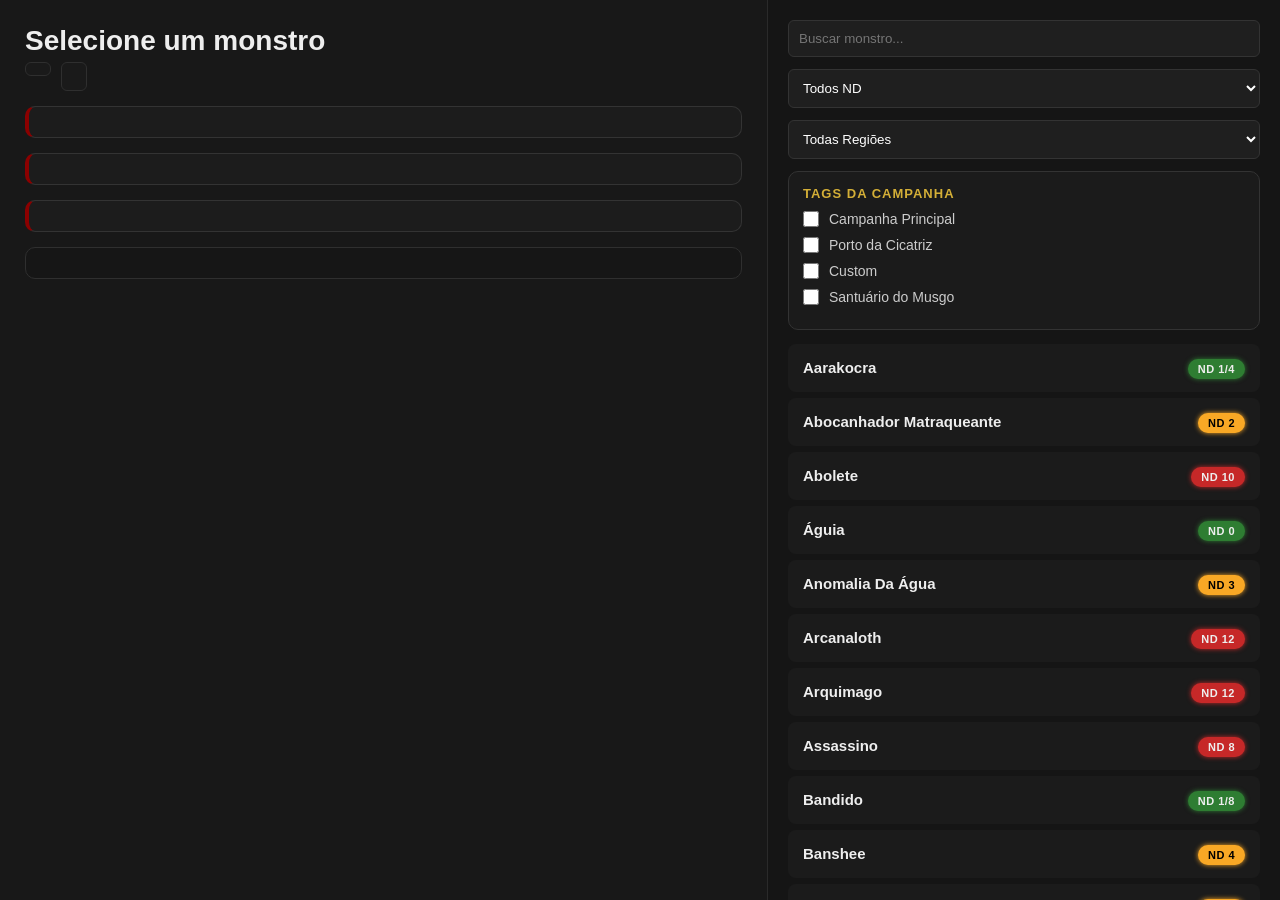
==== commit 6363fb2f: "Add files via upload" ====
--- a/index.html
+++ b/index.html
@@ -69,6 +69,58 @@
     border-radius: 10px;
     margin-bottom: 15px;
     border: 2px solid #333;
+}
+
+.info-box {
+    background: #1c1c1c;
+    border: 1px solid #333;
+    border-left: 4px solid #8b0000;
+    border-radius: 10px;
+    padding: 15px;
+    margin-bottom: 15px;
+    white-space: pre-wrap;
+    line-height: 1.5;
+}
+
+.info-box h2 {
+    margin-top: 0;
+    color: #d4af37;
+    font-size: 18px;
+    border-bottom: 1px solid #333;
+    padding-bottom: 6px;
+    margin-bottom: 10px;
+}
+
+.lore-box {
+    background: #161616;
+    border: 1px solid #2f2f2f;
+    border-radius: 10px;
+    padding: 15px;
+    color: #cfcfcf;
+    line-height: 1.7;
+    font-style: italic;
+}
+
+.monster-meta {
+    display: flex;
+    gap: 10px;
+    margin-bottom: 15px;
+}
+
+.monster-meta span {
+    display: inline-flex;
+    align-items: center;
+
+    padding: 6px 12px;
+
+    background: #1a1a1a;
+    border: 1px solid #2f2f2f;
+    border-radius: 6px;
+
+    font-size: 13px;
+    color: #cfcfcf;
+
+    line-height: 1;
 }
 
 /* DESCRIÇÃO BONITA */
@@ -186,6 +238,53 @@
 	box-shadow: 0 0 8px #6a1b9a;
 }
 
+.tag-filters {
+    background: #1b1b1b;
+    border: 1px solid #333;
+    border-radius: 10px;
+
+    padding: 14px;
+    margin-bottom: 14px;
+}
+
+.tag-title {
+    font-size: 13px;
+    font-weight: bold;
+    color: #d4af37;
+
+    margin-bottom: 10px;
+    text-transform: uppercase;
+    letter-spacing: 1px;
+}
+
+.tag-checkbox {
+    display: flex;
+    align-items: center;
+    gap: 10px;
+
+    margin-bottom: 10px;
+
+    cursor: pointer;
+    color: #ccc;
+
+    font-size: 14px;
+
+    transition: 0.2s;
+}
+
+.tag-checkbox:hover {
+    color: #fff;
+}
+
+.tag-checkbox input[type="checkbox"] {
+    width: 16px;
+    height: 16px;
+
+    accent-color: #8b0000;
+
+    margin: 0;
+}
+
 /* 📱 MOBILE */
 @media (max-width: 768px) {
 
@@ -245,8 +344,14 @@
     <!-- ESQUERDA -->
     <div class="left">
         <h1 id="name">Selecione um monstro</h1>
-        <p id="page"></p>        
-        <pre id="desc"></pre>
+        <div class="monster-meta">
+			<span id="page"></span>
+			<span id="xp"></span>
+		</div>      
+        <div id="statsBox" class="info-box"></div>
+		<div id="abilitiesBox" class="info-box"></div>
+		<div id="actionsBox" class="info-box"></div>
+		<div id="loreBox" class="lore-box"></div>
 		<img id="image" src="" style="display:none;">
     </div>
 
@@ -262,6 +367,35 @@
         <select id="regionFilter">
             <option value="">Todas Regiões</option>
         </select>
+		
+		<!-- TAGS -->
+        <div class="tag-filters">
+
+            <div class="tag-title">
+                Tags da Campanha
+            </div>
+
+            <label class="tag-checkbox">
+                <input type="checkbox" id="campanhaFilter">
+                Campanha Principal
+            </label>
+
+            <label class="tag-checkbox">
+                <input type="checkbox" id="portoFilter">
+                Porto da Cicatriz
+            </label>
+
+            <label class="tag-checkbox">
+                <input type="checkbox" id="customFilter">
+                Custom
+            </label>
+
+            <label class="tag-checkbox">
+                <input type="checkbox" id="santuarioMusgoFilter">
+                Santuário do Musgo
+            </label>
+
+        </div>
 
         <div id="list"></div>
 
@@ -282,7 +416,7 @@
   "Pântano",
   "Planície",
   "Subterrâneo",
-  "SubSubaquático",
+  "Subaquático",
   "Urbano",
   "Ruínas",
   "Extraplanar",
@@ -293,13 +427,11 @@
 {
     nome: "Aarakocra",
     nd: "1/4",
+	xp: 50,
 	imagem: "aarakocra.png",
     regiao: ["Montanha", "Plano Elemental"],
     pagina: 12,
-    descricao: `Humanoide alado que habita grandes altitudes e serve entidades do Plano Elemental do Ar.
-
-=== BLOCO DE ESTATÍSTICAS ===
-Tipo: Humanoide Médio (aarakocra), neutro e bom
+    descricao: `Tipo: Humanoide Médio (aarakocra), neutro e bom
 Classe de Armadura: 12
 Pontos de Vida: 13 (3d8)
 Deslocamento: 6 m, voo 15 m
@@ -314,31 +446,32 @@
 
 Perícias: Percepção +5
 Sentidos: Percepção passiva 15
-Idiomas: Aarakocra, Auran
-
-Habilidades:
-- Ataque de Mergulho:
-Se o aarakocra estiver voando e mergulhar, pelo menos 9 metros, em linha reta em direção de um alvo e então atingi-lo com um ataque corpo-a-corpo armado, o ataque causa 3 (1d6) de dano extra ao alvo.
-
-Ações:
-- Garra: 
+Idiomas: Aarakocra, Auran`,
+
+    habilidades: `Ataque de Mergulho: 
+Se o aarakocra estiver voando e mergulhar, pelo menos 9 metros, em linha reta em direção de um alvo e então atingi-lo com um ataque corpo-a-corpo armado, o ataque causa 3 (1d6) de dano extra ao alvo.`,
+
+    acoes: `Garra: 
 Ataque Corpo-a-Corpo com Arma: +4 para atingir, alcance 1,5 m, um alvo. Acerto: 4 (1d4 + 2) de dano cortante.
 
-- Azagaia: 
+Azagaia: 
 Ataque à Distância com Arma: +4 para atingir, alcance 1,5 m ou 9/36 m, um alvo. Acerto: 5 (1d6 + 2) de dano perfurante.
-`
+`,
+    lore: `Aarakocras alcançam o Vórtice Uivante, uma tempestade interminável de poderosos ventos e rajadas de chuva que envolvem o tranquilo reino de Aaqa no Plano Elemental do Ar. Fazendo patronos aéreos, esses humanoides
+	similares a pássaros guardam as fronteiras ventosas de seu lar contra invasores do Plano Elemental da Terra, como gárgulas, seus inimigos jurados. Inimigos do Mal Elemental. A serviço dos Duques do Vento de Aaqa, aarakocras patrulham os planos em busca de templos de Mal Elemental. Eles espiam as criaturas elementais malignas e também lutam contra essas criaturas e depois relatam aos Duques do Vento. No Plano Material, aarakocras criam ninhos nos topos das mais altas montanhas, especialmente em picos próximos de portais para o Plano Elemental do Ar. De tais alturas, aarakocras vigiam em busca de sinais de incursões elementais, assim como por ameaças que aparecerem no seu plano natal. Os aarakocras preferem viver suas vidas como o vento – aliviados e sempre em movimento – ainda que eles tenham que vigiar uma região por anos se isso for necessário para protege-la contra as incursões do Mal Elemental. Os aarakocras não possuem conceito de fronteiras políticas ou de propriedade privada e o valor de gemas, ouro e outros metais preciosos significam pouco para os aarakocras. Aos olhos deles, uma criatura deve usar o que é necessário e então jogar fora o que restar ao vento, para que outros usem. Busca pelos Sete Estilhaços. Os Duques do Vento de Aaqa vem de uma raça de seres elementais chamados vaati, que há muito governaram diversos mundos. Uma criatura chamada de Rainha do Caos surgiu e iniciou uma guerra interplanar contra o governo vaati. Para combater a ameaça, sete heróis vaati combinaram seus poderes para criar o poderoso Bastão da Lei. Em uma batalha contra o maior general da rainha, Mishka o Lobo Aranha, um vaati matou Mishka ao empurrar o bastão contra ele, como uma lança. O bastão se despedaçou em sete estilhaços que se espalharam pelo multiverso. Os aarakocras buscam sinais das localizações dos pedaços com o intuito de reconstruir o que agora é conhecido como o Bastão das Sete Partes.
+	
+	INVOCANDO ELEMENTAIS DO AR
+	Cinco aarakocras a até 9 metros entre si, podem invocar magicamente um elemental do ar. Cada um dos cinco deve usar sua ação e movimento durante três turnos consecutivos para realizar uma dança aérea e devem manter a concentração enquanto o fazem (como se estivessem se concentrando numa magia). Quando todos os três tiverem terminado o terceiro turno de dança, o elemental aparecerá em um espaço desocupado a até 18 metros deles. Ele é amigável a eles e obedece os comando falados por eles. Ele permanece por 1 hora, até que todos os seus invocadores morram ou até que qualquer de seus invocadores dispense-o com uma ação bônus. Um invocador não pode realizar a dança novamente até ter terminado um descanso curto. Quando o elemental voltar ao Plano Elemental do Ar, qualquer aarakocra a até 1,5 metro dele pode retornar com ele.`
 },
 
 {
     nome: "Abocanhador Matraqueante",	
     nd: "2",
-	XP: 450,
-    regiao: "Subterrâneo",
+	xp: 450,
+	imagem: "abocanhador_matracante.png",
+    regiao: ["Subterrâneo"],
     pagina: 13,
-    descricao: `Criatura amorfa composta por bocas e olhos que enlouquece suas vítimas com sua tagarelice constante.
-
-=== BLOCO DE ESTATÍSTICAS ===
-Tipo: Aberração Média, neutro
+    descricao: `Tipo: Aberração Média, neutro
 Classe de Armadura: 9
 Pontos de Vida: 67 (9d8 + 27)
 Deslocamento: 3 m, natação 3 m
@@ -352,45 +485,43 @@
 
 Imunidade: condição caído
 Sentidos: visão no escuro 18 m, Percepção passiva 10
-Idiomas: —
-
-Habilidades:
-- Solo Aberrante:
+Idiomas: —`,
+
+habilidades: `Solo Aberrante:
 O solo num raio de 3 metros do abocanhador é similar a uma massa de terreno difícil. Cada criatura que comece seu turno nessa área deve ser bem sucedida num teste de resistência de Força CD 10, ou terá seu deslocamento reduzido a 0 até o início do próximo turno dela.
 
-- Tagarelice:
+Tagarelice:
 O abocanhador balbucia incoerentemente quando ele vê qualquer criatura e não está incapacitado. 
 Cada criatura que começar seu turno a até 6 metros do abocanhador e puder ouvilo, deve ser bem sucedida num teste de resistência de Sabedoria CD 10. 
 Se falhar, a criatura não poderá realizar reações até o início do próximo turno dela e joga um d8 para determinar o que ela faz nesse turno. 
 Entre 1 e 4, a criatura não faz nada. Entre 5 e 6, a criatura não realiza qualquer ação ou reação e usa seu movimento para se mover em uma direção determinada aleatoriamente.
-Entre 7 e 8, a criatura realiza um ataque corpo-a-corpo contra uma criatura determinada aleatoriamente dentro do seu alcance ou não faz nada se não puder realizar tal ataque.
-
-Ações:
-- Ataques Múltiplos. 
+Entre 7 e 8, a criatura realiza um ataque corpo-a-corpo contra uma criatura determinada aleatoriamente dentro do seu alcance ou não faz nada se não puder realizar tal ataque.`,
+
+acoes:`Ataques Múltiplos. 
 O abocanhador matraqueante realiza um ataque de mordida e, se puder, usa sua Cusparada Cegante.
 
-- Mordida:
+Mordida:
 Ataque Corpo-a-Corpo com Arma: +2 para atingir, alcance 1,5 m, uma criatura. Acerto: 17 (5d6) de dano perfurante.
 Se o alvo for Médio ou menor, ele deve ser bem sucedido num teste de resistência de Força CD 10 ou será derrubado no chão. 
 Se o alvo for morto por esse dano, ele será absorvido pelo abocanhador.
 
-- Cusparada Cegante (Recarga 5–6):
+Cusparada Cegante (Recarga 5–6):
 O abocanhador cospe uma bolha química num ponto que ele possa ver a até 4,5 metros dele. A bolha explode em um clarão de luz cegante no impacto. Cada criatura a até 1,5 metro do clarão deve ser bem sucedida num teste de resistência de Destreza CD 13 ou ficará cega até o final do próximo turno do abocanhador.
-`
+`,
+lore:`De todos os terrores criados por magos tolos, os abocanhadores matraqueantes estão dentre os mais apavorantes e depravados. Essa criatura é a combinação de olhos, bocas e matéria liquefeita de suas vítimas anteriores. Levadas à insanidade pela destruição de seus corpos e absorção pelo abocanhador, essas vítimas balbuciam loucuras incoerentes, forçadas a consumir tudo ao alcance. Forma Ameboide. O corpo do abocanhador matraqueante é uma forma amorfa de bocas e olhos que se impulsionam deslizando para a frente, fixando diversas bocas ao solo e puxando as massa adiante. Apesar de se mover lentamente, ele pode nadar na água, lema e areia movediça facilmente. Bocas da Loucura. Quando um abocanhador matraqueante sente sua presa, suas bocas começam a murmurar e tagarelar, cada uma com uma voz diferente: grave ou aguda, gemendo ou ululando, gritando em agonia ou êxtase. Essa tagarelice cacofônica sobrepõe os sentidos de qualquer criatura que ouvir, fazendo a maioria fugir aterrorizada. Outros são dominados pela loucura ou permanecem paralisados, fixados na horrenda criatura enquanto ela desliza adiante para consumi-los. Consome Tudo. Impelido a devorar qualquer criatura ao alcance, um abocanhador matraqueante escoa sobre suas vítimas paralisadas pelo seu discurso louco, as inúmeras vozes silenciam temporariamente, enquanto ele morte e engole carne viva. O monstro liquefaz rocha quando em contato, dificultando a fuga de criaturas que superem sua tagarelice. Um abocanhador matraqueante não deixa nada de sua presa para trás. No entanto, mesmo quando o último pedaço do corpo da vítima é consumido, seus olhos e boca emergem a superfície, prontos para se juntar ao cântico de tormento matraqueante que dá as boas-vindas à próxima refeição do monstro.`
 },
 
 {
     nome: "Abolete",
     nd: "10",
+	xp: 5900,
+	imagem: "abolete.png",
     regiao: ["Subaquático", "Subterrâneo"],
     pagina: 14,
-    descricao: `Criatura ancestral psíquica que domina mentes e habita profundezas aquáticas.
-
-=== BLOCO DE ESTATÍSTICAS ===
-Tipo: Aberração Grande, leal e mau
-Classe de Armadura: 17 (armadura natural)
-Pontos de Vida: 135 (18d10 + 36)
-Deslocamento: 3 m, natação 12 m
+    descricao: `Aberração Grande, leal e mau
+Classe de Armadura 17 (armadura natural)
+Pontos de Vida 135 (18d10 + 36)
+Deslocamento 3 m, natação 12 m
 
 FOR 21 (+5)
 DES 9 (-1)
@@ -399,49 +530,99 @@
 SAB 15 (+2)
 CAR 18 (+4)
 
-Testes de Resistência: CON +6, INT +8, SAB +6
-Perícias: História +12, Percepção +10
-Sentidos: visão no escuro 36 m, Percepção passiva 20
-Idiomas: Telepatia 36 m
-
-Habilidades:
-- Anfíbio:
-Pode respirar ar e água.
-
-- Escravidão:
-Alvo deve fazer teste de Sabedoria CD 14.
-Falha: fica encantado e sob controle do abolete.
-
-- Nuvem de Muco:
-Criaturas na água devem fazer teste de Constituição.
-Falha: doença que impede respiração fora d'água.
-
-Ações:
-- Ataques Múltiplos:
-O abolete realiza 3 ataques de tentáculo.
-
-- Tentáculo:
-+9 para atingir, alcance 3 m.
-Dano: 2d6 + 5 contundente.
-
-- Cauda:
-+9 para atingir.
-Dano: 3d6 + 5 contundente.
-
-- Escravizar (3/dia):
-Teste de Sabedoria CD 14.
-Falha: controle mental total.
+Testes de Resistência Con +6, Int +8, Sab +6
+Perícias História +12, Percepção +10
+Sentidos visão no escuro 36 m, Percepção passiva 20
+Idiomas Dialeto Subterrâneo, telepatia 36 m`,
+
+habilidades:`Anfíbio:
+O abolete pode respirar ar e água.
+
+Nuvem Mucosa:
+Quando estiver submerso, o abolete fica envolto por um muco transformador. Uma criatura que toque o abolete  u que atinja ele com um ataque corpo-a-corpo estando a até 1,5 metro dele deve ser bem sucedida num teste de resistência de Constituição CD 14. Se fracassar, a criatura fica adoecida por 1d4 horas. A criatura adoecida só pode respirar sob a água.
+
+Sondagem Telepática:
+Se uma criatura se comunicar telepaticamente com o abolete, o abolete descobre os maiores desejos da criatura se o abolete puder vê-la.`,
+
+acoes:`Ataques Múltiplos:
+O abolete realiza três ataques de tentáculos.
+
+Cauda:
+Ataque Corpo-a-Corpo com Arma: +􀏵 para atingir, alcance 3 m, um alvo. Acerto: 15 (3d6 + 5) de dano de concussão.
+
+Escravizar (3/Dia):
+O abolete afeta uma criatura que ele possa ver a até 9 metros dele. O alvo deve ser bem sucedido num teste de resistência de Sabedoria CD 14, ou ficará magicamente enfeitiçado pelo abolete até que ele morra ou esteja em um plano de existência diferente do alvo. O alvo enfeitiçado está sob o controle do abolete e não pode realizar reações e, o abolete e o alvo, podem se comunicar telepaticamente um com o outro a qualquer distância.
+Sempre que o alvo enfeitiçado sofrer dano, ele pode repetir o teste de resistência. Se for bem sucedido, o efeito termina.
+Não mais de uma vez a cada 24 horas, o alvo também pode repetir o teste de resistência quando ele estiver a pelo menos 1,5 quilômetro de distância do abolete.
+
+Tentáculo: Ataque Corpo-a-Corpo com Arma: +9 para atingir, alcance 3 m, um alvo. Acerto: 12 (2d6 + 5) de dano de concussão. Se o alvo for uma criatura, ele deve ser bem sucedido num teste de resistência de Constituição CD 14 ou ficará adoecido. A doença não causa nenhum efeito por 1 minuto e pode ser removida por qualquer magia que cure doenças. Após 1 minuto, a pele da criatura adoecida se torna translucida e viscosa, a criatura não pode recuperar pontos de vida a não ser que esteja submersa e a doença só pode ser removida por cura completa ou por outra mágica de curar doenças de 6° nível ou superior. Quando a criatura estiver fora de um corpo de água, ela sofre 6 (1d12) de dano de ácido a cada 10 minutos, a menos que a pele dela seja umedecida antes de 10 minutos se passarem.
 
 Ações Lendárias:
-- Detectar:
-Realiza teste de Sabedoria (Percepção).
-
-- Chicotada de Cauda:
-Ataque de cauda adicional.
-
-- Drenar Psíquico:
-Causa dano psíquico e cura o abolete.
-`
+O abolete pode realizar 3 ações lendárias, escolhidas dentre as opções abaixo. Apenas uma ação lendária pode ser usada por vez e apenas no final do turno de outra criatura. O abolete recupera as ações lendárias gastas no começo do turno dele.
+Chicotear com a Cauda: 
+O abolete realiza um ataque de cauda.
+
+Detectar: 
+O abolete realiza um teste de Sabedoria (Percepção).
+
+Dreno Psíquico (Custa 2 Ações): Uma criatura enfeitiçada pelo abolete sofre 10 (3d6) de dano psíquico e o abolete recupera uma quantidade de pontos de vida igual ao dano sofrido pela criatura.
+`,
+lore:`Antes da chegada dos deuses, os aboletes espreitavam nos oceanos primordiais e em lagos subterrâneos. Eles chegaram com suas mentes e tomaram controle das formas de vida florescentes do reino mortal, fazendo dessas criaturas seus escravos. Sua dominação os torna similares a deuses. Então, os verdadeiros deuses apareceram, esmagando o império abolete e libertando seus escravos. Os aboletes nunca esqueceram. Memórias Eternas. Os aboletes possuem memórias impecáveis. Eles passam seus conhecimentos e experiências de geração em geração. Então, a injuria da derrota deles pelos deuses permanece perfeitamente preservada em suas mentes. A mente dos aboletes são preciosos conhecimentos antigos, relembrando de momentos da pré-história com perfeita clareza. Eles tramaram pacientemente e intrincadamente através das eras. Poucas criaturas podem conceber a extensão dos planos de um abolete. Deuses no Lago. Os aboletes habitam ambientes aquáticos, incluindo abismos oceânicos, lagos profundos e o Plano Elemental da Água. Nesses domínios e nas terras adjacentes, os aboletes são como deuses, demandando veneração e obediência dos seus subordinados. Quando eles consomem outras criaturas, os aboletes adicionam o conhecimento e as experiências de suas prezas às suas memórias eternas. Os aboletes usam seus poderes telepáticos para ler a mente de criaturas e descobrir seus desejos. Um abolete usa esse conhecimento para ganhar a lealdade da criatura, prometendo satisfazer tais necessidades em troca de obediência. Dentro do seu covil, o abolete pode, posteriormente, usar seus poderes para enganar os sentidos, fornecendo às criaturas, como seus seguidores, a ilusão das recompensas prometidas. Inimigos dos Deuses. A queda do poder dos aboletes está escrita com total claramente em suas memórias impecáveis, pois os aboletes nunca morrem de verdade. Se o corpo de um abolete for destruído, seu espírito retorna para o Plano Elemental da Água, onde um novo corpo se funde a ele ao longo de dias ou meses. Em última análise, os aboletes sonham em destituir os deuses e recuperar o controle sobre o mundo. Os aboletes tiveram incalculáveis eras para tramar e preparar seus planos para uma perfeita execução.
+
+O COVIL DO ABOLETE
+O covil de um abolete em lagos subterrâneos ou nas profundezas rochosas do oceano, frequentemente é cercado pelas ruínas de uma antiga cidade abolete caída. Um abolete passa a maior parte de sua existência submerso, emergindo ocasionalmente para lidar com visitantes ou adoradores dementes.
+
+AÇÕES DE COVIL
+Quando estiver lutando dentro de seu covil, um abolete pode invocar a magia ambiente para realizar ações de covil. No valor de iniciativa 20 (quebrando toda a sequência de iniciativa), o abolete realiza uma ação de covil fazendo um dos efeitos a seguir: 􀁸 O abolete conjura força fantasmagórica (nenhum componente é necessário) em qualquer quantidade de criaturas que ele possa ver, a até 18 metros dele. Enquanto mantiver a concentração nesse efeito, o abolete não pode realizar outras ações de covil. Se um alvo for bem sucedido no teste de resistência ou se o efeito terminar para ele, o alvo ficará imune a ação de covil força fantasmagórica do abolete pelas próximas 24 horas, apesar de tal criatura poder escolher ser afetada.
+- Poças de água a até 27 metros do abolete formam marés agarradoras. Qualquer criatura no solo a até 6 metros de tais poças deve ser bem sucedida num teste de resistência de Força CD 14, ou será puxada 6 metros para dentro da água e ficará caída. O abolete não pode usar essa ação de covil novamente até ter usado uma ação diferente.
+- A água no covil do abolete magicamente se transforma um condutor para a ira da criatura. O abolete pode afetar qualquer número de criaturas dentro da água que ele possa ver a até 27 metros dele. Um alvo deve ser bem sucedido num teste de resistência de Sabedoria CD 14 ou sofrerá 7 (2d6) de dano psíquico. O abolete não pode usar essa ação de covil novamente até ter usado uma ação diferente.
+
+EFEITOS REGIONAIS
+A região contendo o covil de um abolete é deformada pela presença da criatura, o que cria um ou mais dos seguintes efeitos:
+- Superfícies subterrâneas a até 1,5 quilômetro do covil de um abolete fica viscosa e úmida se torna terreno difícil.
+- Fontes de água a até 1,5 quilômetro do covil ficam sobrenaturalmente poluídas. Os inimigos do abolete que beberem dessa água vomitarão dentro de minutos.
+- Com uma ação, o abolete pode criar uma imagem ilusória de si mesmo a até 1,5 quilômetro do seu covil. A cópia pode aparecer em qualquer lugar que o abolete já tenha visto anteriormente ou em qualquer lugar que uma criatura enfeitiçada pelo abolete possa ver atualmente. Uma vez criada, a imagem dura enquanto o abolete mantiver a concentração, como se ele estivesse se concentrando em uma magia. Apesar da imagem ser intangível, ela se parece, emite sons e se move como o abolete. O abolete pode sentir, falar e usar telepatia da posição da imagem como se estivesse presente nessa posição. Se a imagem sofrer qualquer dano, ela desaparece. Se o abolete morrer, os primeiros dois efeitos desvanecem dentro de 3d10 dias.`
+},
+
+{
+    nome: "Anomalia Da Água",
+    nd: "3",
+	xp: 700,
+	tags: ["Campanha", "Porto Cicatriz"],
+	imagem: "anomalia_da_agua.png",
+    regiao: ["Subaquático"],
+    pagina: 21,
+    descricao: `Elemental Grande, neutro
+Classe de Armadura 13
+Pontos de Vida 58 (9d10 + 9)
+Deslocamento 0 m, natação 18 m
+
+FOR 17 (+3)
+DES 16 (+3)
+CON 13 (+1)
+INT 11 (+0)
+SAB 10 (+0)
+CAR 10 (+0)
+
+Resistência a Dano fogo; concussão, perfurante e cortante de ataques não-mágicos
+Imunidade a Dano veneno
+Imunidade a Condição agarrado, caído, envenenado, exausto, impedido, inconsciente, paralisado
+Sentidos percepção às cegas 9 m, Percepção passiva 10
+Idiomas compreende Aquan, mas não pode falar`,
+
+habilidades:`Invisível na Água:
+A anomalia da água é invisível enquanto estiver totalmente imersa em água.
+
+Vínculo com a Água: 
+A anomalia da água morre se abandonar a água a qual foi vinculada ou se a água for destruída.`,
+
+acoes:`Constrição: 
+Ataque Corpo-a-Corpo com Arma: +5 para atingir, alcance 3 m, uma criatura. Acerto: 13 (3d6 + 3) de dano de concussão. Se o alvo for Médio ou menor, ele será agarrado (CD 13 para escapar) e puxado 1,5 metro para a anomalia da água. Até que esse agarrão termine, o alvo está impedido e a anomalia da água tentará afoga-lo e a anomalia da água não pode constringir outro alvo.`,
+
+lore:`Uma anomalia da água é um guardião elemental vinculado a um local cheio de água especifico, como uma piscina ou fonte. Invisível enquanto está imerso na água, seu corpo serpentino torna-se claro apenas quando ele emerge para atacar, usando suas espirais para esmagar qualquer criatura diferente do seu invocador e aqueles que o invocador declarar fora dos limites. Quando é morta, uma anomalia da água torna-se uma poça inanimada de água.
+Anomalias Boas e Más. Como a maioria dos elementais, uma anomalia da água não tem conceito de bem ou mal. No entanto, uma anomalia da água vinculada a uma fonte de água sagrada ou profana começa a tomar a natureza desse lugar, tornando-se neutro e bom ou neutro e mau. 
+Uma anomalia da água neutra e boa tenta afugentar os intrusos ao invés de mata-los, enquanto que uma  anomalia da água maligna mata suas vítimas por prazer e pode se voltar contra seu invocador. Uma anomalia da água perde sua tendência maligna se a água for purificada com a magia purificar alimentos.
+Natureza Elemental. Uma anomalia da água não precisa respirar, comer, beber ou dormir.`
 },
 
 {
@@ -541,6 +722,49 @@
 },
 
 {
+    nome: "Bruxa Do Mar",
+    nd: "2",
+	xp: 450,
+	tags: ["Campanha", "Porto Cicatriz"],
+	imagem: "bruxa_da_noite.png",
+    regiao: ["Subaquático", "Costa"],
+    pagina: 30,
+    descricao: `Fada Média, caótico e mau
+Classe de Armadura 14 (armadura natural)
+Pontos de Vida 52 (7d8 + 21)
+Deslocamento 9 m, natação 12 m
+
+FOR 16 (+3)
+DES 13 (+1)
+CON 16 (+3)
+INT 12 (+1)
+SAB 12 (+1)
+CAR 13 (+1)
+
+Sentidos visão no escuro 18 m, Percepção passiva 11
+Idiomas Aquan, Comum, Gigante`,
+
+habilidades:`Anfíbio: 
+A bruxa pode respirar ar e água. Aparência Horripilante. Qualquer humanoide que começar seu turno a até 9 metros da bruxa e puder vê-la em sua verdadeira forma, deve realizar um teste de resistência de Sabedoria CD 11. Se falhar na resistência, a criatura fica amedrontada por 1 minuto. A criatura pode repetir o teste de resistência no final de cada um dos seus turnos, com desvantagem se a bruxa estiver na sua linha de visão, terminando o efeito sobre si, se obtiver sucesso. Se a criatura for bem sucedido no teste, ou o se o efeito terminar nela, ela fica imune à Aparência Horripilante da bruxa pelas próximas 24 horas.
+A não ser que o alvo esteja surpreso ou que a revelação da aparência verdadeira da bruxa tenha sido repentina, o alvo pode desviar seu olhar e evitar o teste de resistência inicial. Até o início do seu próximo turno, uma criatura que esteja desviando o olhar terá desvantagem nas jogadas de ataque contra a bruxa.
+`,
+
+acoes:`Garras: 
+Ataque Corpo-a-Corpo com Arma: +5 para atingir, alcance 1,5 m, um alvo. Acerto: 10 (2d6 + 3) de dano cortante.
+
+Olhar Mortal: 
+A bruxa afeta uma criatura amedrontada que ela possa ver, a até 9 metros dela. Se o alvo puder ver a bruxa, ele deve ser bem sucedido num teste de resistência de Sabedoria CD 11 contra essa magia ou cairá a 0 pontos de vida.
+
+Aparência Ilusória: 
+A bruxa encobre a si mesma e a tudo que ela esteja vestindo ou carregando com uma ilusão mágica que faz com que ela se pareça com uma criatura feia de tamanho similar ao seu e de formato humanoide. O efeito termina se a bruxa usar uma ação bônus para termina-lo ou se ela morrer. 
+As mudanças forjadas por esse efeito falham em se manter durante uma inspeção física. Por exemplo, a bruxa pode parecer não possuir garras, mas alguém que toque a mão dela poderá sentir as garras. Do contrário, uma criatura deve realizar uma ação para inspecionar visualmente a ilusão e passar num teste de Inteligência (Investigação) CD 16 para perceber que a bruxa está disfarçada.`,
+
+lore:`As bruxas do mar vivem em covis submersos funestos e poluídos, cercados por merrows e outros monstros aquáticos. A beleza leva a bruxa do mar a ter acessos de raiva. Quando confrontada por algo belo, a bruxa pode simplesmente atacar ou desfigurar a coisa. Se uma coisa bela traz esperanças, a bruxa quer que ela cause desespero. Se ela inspira coragem, a bruxa quer que cause medo.
+Feia por Dentro e por Fora. As bruxas do mar são, de longe, as mais feias dentre as bruxas, com escamas viscosas cobrindo sua pele pálida. O cabelo de uma bruxa do mar lembra algas marinhas, cobrindo seu corpo emaciado e seus olhos vítreos parecem tão sem vida quanto os de uma boneca. Apesar da bruxa do mar poder esconder sua forma verdadeira através de um véu de ilusão, a bruxa é amaldiçoada para se parecer feia eternamente. Sua forma ilusória parece desfigurada, na melhor das hipóteses.
+Convenções. Uma bruxa do mar que faça parte de uma convenção (veja a nota “Convenção de Bruxas”) tem um nível de desafio de 4 (1.100 XP).`
+},
+
+{
     nome: "Bugbear",
     nd: "1",
     regiao: "Floresta",
@@ -677,15 +901,15 @@
 {
     nome: "Chuul",
     nd: "4",
+	xp: 1100,
+	tags: ["Campanha", "Porto Cicatriz"],
+	imagem: "chuul.png",
     regiao: ["Subaquático","Subterrâneo"],
     pagina: 42,
-    descricao: `Criatura anfíbia que paralisa suas vítimas.
-
-=== BLOCO DE ESTATÍSTICAS ===
-Tipo: Aberração Grande
-Classe de Armadura: 16 (armadura natural)
-Pontos de Vida: 93 (11d10 + 33)
-Deslocamento: 9 m, natação 9 m
+    descricao: `Aberração Grande, caótico e mau
+Classe de Armadura 16 (armadura natural)
+Pontos de Vida 93 (11d10 + 33)
+Deslocamento 9 m, natação 9 m
 
 FOR 19 (+4)
 DES 10 (+0)
@@ -694,18 +918,33 @@
 SAB 11 (+0)
 CAR 5 (-3)
 
-Sentidos: visão no escuro 18 m
-
-Ações:
-- Pinça:
-+6 para atingir, alcance 3 m.
-Dano: 2d6 + 4 contundente.
-Alvo fica agarrado (CD 14).
-
-- Tentáculos:
-Criaturas agarradas devem fazer teste de Constituição CD 13.
-Falha: ficam paralisadas por 1 minuto.
-`
+Perícias Percepção +4
+Imunidade a Dano veneno
+Imunidade a Condição envenenado
+Sentidos visão no escuro 18 m, Percepção passiva 14
+Idiomas compreendem Dialeto Subterrâneo, mas não podem falar`,
+
+habilidades:`Anfíbio:
+O chuul pode respirar ar e água.
+
+Sentir Magia:
+O chuul sente magia a até 36 metros dele, à vontade. Esse traço, no mais, funciona como a magia detectar magia, mas não é mágico por si próprio.`,
+
+acoes:`Ataques Múltiplos:
+O chuul realiza dois ataques de pinça. Se o chuul estiver agarrando uma criatura, ele também pode usar seus tentáculos uma vez. 
+
+Pinças:
+Ataque Corpo-a-Corpo com Arma: +6 para atingir, alcance 3 m, um alvo. Acerto: 11 (2d6 + 4) de dano de concussão. O alvo fica agarrado (CD 14 para escapar) se for uma criatura Grande ou menor e o chuul não tenha duas outras criaturas agarradas.
+
+Tentáculos:
+Uma criatura agarrada pelo chuul deve ser bem sucedida num teste de resistência de Constituição CD 13 ou ficará envenenada por 1 minuto. Até esse veneno acabar, o alvo fica paralisado. O alvo pode repetir o teste de resistência ao final de cada um dos seus turnos, terminando o efeito em si caso obtenha sucesso.`,
+
+lore:`Sobreviventes do antigo império abolete, chuuls são crustáceos que os aboletes modificaram e dotaram com senciência. Eles seguem as diretivas arraigadas dos seus criadores, como eles tem feito desde a aurora dos tempos.
+Lembranças Primitivas. Nas eras primitivas, aboletes governavam um vasto império espalhado pelos oceanos do mundo. Nesses dias, os aboletes usaram magia poderosa e dobraram as mentes das criaturas nascentes do reino mortal. No entanto, eles estavam presos a água e não podiam exercer sua vontade além dela sem servos. Por esse motivo, eles criaram os chuul.
+Perfeitamente obedientes, os chuul capturam criaturas racionais e magias ao comando dos aboletes. Os chuul foram feitos para durar pelas eras do mundo, aumentando de tamanho e força à medida que o tempo passa. Quando o império abolete ruiu com a ascensão dos deuses, os chuuls ficaram à deriva. No entanto, essas criaturas continua a fazer o que faziam para os aboletes, lentamente capturando humanoides, coletando tesouros, acumulando magias e consolidando poder.
+Guardiões Incansáveis. Um chuul continua guardando as ruínas do antigo império abolete. Eles se mantem em silêncio cumprindo os comandos de eras passadas. Rumores e mapas antigos às vezes trazem caçadores de tesouro para essas ruínas, mas a recompensa por sua ousadia é a morte.
+Sejam quais forem as riquezas trazidas pelos exploradores consigo, contribui para o tesouro guardado pelos chuuls. Os chuuls podem sentir magia à distância. Esse sentido se junta com o impulso inato que os leva a matar exploradores, tomar seus pertences e enterra-los em locais secretos ordenados pelos aboletes eras atrás. 
+Servos em Espera. Apesar do império abolete ancestral ter sucumbido há muitas eras, os elos psíquicos entre eles e seus servos criados permanecem intactos. Os chuuls que entram em contato com aboletes imediatamente assumem seus antigos papeis. Tais chuuls direcionam sua compulsão por servir aos sinistros propósitos do abolete.`
 },
 
 {
@@ -1158,27 +1397,54 @@
 {
     nome: "Elemental da Água",
     nd: "5",
-    regiao: "Plano Elemental",
+    regiao: ["Plano Elemental", "Subaquático"],
+	imagem: "elemental_da_agua.png",
+	tags: ["Campanha", "Porto Cicatriz"],
+	xp: 1800,
     pagina: 125,
-    descricao: `Ser feito de água viva.
-
-=== BLOCO DE ESTATÍSTICAS ===
-CA: 14
-PV: 114
-Deslocamento: 9 m, natação 27 m
-
-FOR 18
-DES 14
-CON 18
-
-Ações:
-- Golpe:
-+7 para atingir.
-Dano: 2d8+4.
-
-- Engolfar:
-CD 15 FOR ou fica preso.
-`
+    descricao: `Elemental Grande, neutro
+Classe de Armadura 14
+Pontos de Vida 114 (12d10 + 48)
+Deslocamento 9 m, natação 27 m
+
+FOR 18 (+4)
+DES 14 (+2)
+CON 18 (+4)
+INT 5  (-3)
+SAB 10 (+0)
+CAR 8  (-1)
+
+Resistência a Dano ácido; concussão, cortante e perfurante de ataques não-mágicos
+Imunidade a Dano veneno
+Imunidade a Condição agarrado, caído, envenenado, exausto, impedido, inconsciente, paralisado, petrificado
+Sentidos: visão no escuro 18 m, Percepção passiva 10
+Idiomas: Aquan`,
+habilidades:`Forma de Água:
+O elemental pode entrar no espaço de uma criatura hostil e ficar parado nele. Ele pode se mover através de um espaço de até 2,5 centímetros de espessura sem se espremer.
+
+Congelar:
+Se o elemental sofrer dano de frio, ele congela parcialmente; seu deslocamento é reduzido em 6 metros até o final do seu próximo turno.`,
+
+acoes:`Ataques Múltiplos:
+O elemental realiza dois ataques de pancada.
+
+Pancada:
+Ataque Corpo-a-Corpo com Arma: +7 para atingir, alcance 1,5 m, um alvo. Acerto: 13 (2d8 + 4) de dano concussão.
+
+Engolfar (Recarrega 4–6):
+Cada criatura no espaço do elemental deve realizar um teste de resistência de Força CD 15. Se falhar, umalvo sofre 13 (2d8 + 4) de dano de concussão. Caso ele seja Grande ou menor, ele também fica agarrado (CD 14 para escapar). Até o agarrão acabar, o alvo fica impedido e incapaz de respirar a não ser que possa respirar na água. Se o teste de resistência for bem sucedido, o alvo é empurrado para fora do espaço do elemental.
+O elemental pode agarrar uma criatura Grande ou duas Médias ou menores ao mesmo tempo. No início de cada turno do elemental, cada criatura agarrada por ele sofre 13 (2d8 + 4) de dano de concussão. Uma criatura a até 1,5 metro do elemental pode puxar uma criatura ou objeto para fora dele ao usar uma ação para realizar um teste de Força CD 14 bem sucedido.`,
+
+lore:`Os elementais são encarnações dos elementos que constituem o multiverso: água, ar, fogo e terra. Embora não sejam mais do que energia animada em seus planos de existência, eles podem ser convocador por conjuradores e seres poderosos para ganhar forma e realizar tarefas.
+Elementos Vivos. Em seu plano natal, um elemental é uma força vital imaterial. Sua consciência só se manifesta em forma física quando focado pelo poder de magia. Um espírito selvagem de força elemental não possui desejos, exceto seguir o curso do elemento do seu plano nativo. Como as bestas do Plano Material, esses espíritos elementais não possuem sociedade ou cultura e pouca razão de ser.
+Conjurados por Magia. Certas magias e itens mágicos podem conjurar um elemental, invocando-o dos Planos Interiores para o Plano Material. Os elementais, instintivamente, ficam ressentidos por serem tirados de seus planos nativos e forçados a servir. Uma criatura que invoque um elemental deve exercer sua força de vontade para controla-lo.
+Obrigado e Formado. Magia poderosa pode vincular um espírito elemental a entrar em um material modelo que define um uso e função específicos. Caçadores invisíveis são elementais do ar vinculados a uma forma específica, assim como os elementais da água podem ser modelados em anomalias da água.
+A força da magia e materiais que vinculam um elemental determinam o quão bem o elemental funciona em uma forma vinculada. Golens são espíritos elementais vinculados a formas físicas, porém, matérias mais frágeis como carne e barro não podem vincular poder elemental suficiente. Materiais resistentes como pedra e ferro requerem magia mais forte, consequentemente vinculando um elemental com mais segurança.
+Natureza Elemental. Um elemental não precisa respirar, comer, beber ou dormir.
+
+ELEMENTAL DA ÁGUA
+Um elemental da água é uma onda coroante que flui pelo chão, tornando-se praticamente invisível quando se desloca através de um corpo de água maior. Ele engolfa as criaturas que se colocarem no seu caminho, enchendo as bocas e pulmões delas tão facilmente quanto apagam chamas.` 
+
 },
 {
     nome: "Elemental do Ar",
@@ -3041,31 +3307,169 @@
 {
     nome: "Sahuagin",
     nd: "1/2",
+	xp: 100,
+	tags: ["Campanha", "Porto Cicatriz"],
+	imagem: "sahuagin.png",
     regiao: ["Subaquático"],
-    pagina: 263,
-    descricao: `Humanoide marinho feroz e organizado.
-
-=== BLOCO DE ESTATÍSTICAS ===
-Tipo: Humanoide Médio (sahuagin), leal e maligno
-CA: 12
-PV: 22 (4d8 + 4)
-Deslocamento: 9 m, natação 12 m
+    pagina: 272,
+    descricao: `Humanoide Médio (sahuagin), leal e mau
+Classe de Armadura 12 (armadura natural)
+Pontos de Vida 22 (4d8 + 4)
+Deslocamento 9 m, natação 12 m
 
 FOR 13 (+1)
 DES 11 (+0)
 CON 12 (+1)
 INT 12 (+1)
 SAB 13 (+1)
-CAR 9 (-1)
-
-Habilidades:
-- Frenesi de Sangue
-
-Ações:
-- Tridente:
-+3 para atingir.
-Dano: 1d6 + 1 perfurante.
-`
+CAR 9  (-1)
+
+Perícias Percepção +5
+Sentidos visão no escuro 36 m, Percepção passiva 15
+Idiomas Sahuagin`,
+habilidades:`Anfíbio Limitado:
+O sahuagin pode respirar ar e água, mas ele precisa submergir, pelo menos, a cada 4 horas para evitar sufocação.
+
+Frenesi de Sangue:
+O sahuagin tem vantagem nas jogadas de ataque corpo-a-corpo contra qualquer criatura que não esteja com todos os seus pontos de vida.
+
+Telepatia com Tubarões:
+O sahuagin pode comandar magicamente qualquer tubarão a até 36 metros dele, usando uma telepatia limitada.`,
+
+acoes:`Ataques Múltiplos:
+O sahuagin realiza dois ataques: um com sua mordida e um com suas garras ou lança. 
+
+Mordida:
+Ataque Corpo-a-Corpo com Arma: +3 para atingir, alcance 1,5 m, um alvo. Acerto: 3 (1d4 + 1) de dano perfurante. 
+
+Garras:
+Ataque Corpo-a-Corpo com Arma: +3 para atingir, alcance 1,5 m, um alvo. Acerto: 3 (1d4 + 1) de dano cortante. 
+
+Lança:
+Ataque Corpo-a-Corpo ou à Distância com Arma: +3 para atingir, alcance 1,5 m, distância 6/18 m, um alvo. Acerto: 4 (1d6 + 1) de dano perfurante, ou 5 (1d8 + 1) de dano perfurante se usada com as duas mãos para realizar ataques corpo-a-corpo.`,
+
+lore:`Pelas costas envoltas em névoa ou pelo crescente oceano interminável, um zumbido sinistro soou em uma concha, congelando o coração de todos que o ouviram. Esse é o som da trompa de caça sahuagin – um chamado para ataque e batalha. Moradores costeiros referem-se aos sahuagin como “diabos do mar”, pois os sahuagin não tem qualquer compaixão, massacrando as tripulações dos navios e dizimando aldeias costeiras.
+Diabos das Profundezas. Os sahuagin são uma raça písceo e predatória que se aventura 􀁑as profundezas escuras do oceano para caçar as criaturas de águas rasas e do litoral. Embora eles habitem nas mais profundas fendas oceânicas, os sahuagin veem todo o domínio aquático como seu reino e as criaturas nele como presas para seus grupos de caça.
+Os governantes autoproclamados dos domínios oceânicos dos sahuagin são grandes mutantes machos com um par de braços secundário. Eles são oponentes terríveis em batalha e todos os sahuagin ajoelham-se perante esses poderosos barões.
+Caminho do Tubarão. Os sahuagin veneram o deustubarão Sekolah. Apenas as sahuagin fêmeas são consideradas dignas de canalizar o poder do deus e as sacerdotisas possuem uma enorme influência nas comunidades sahuagin.
+Os sahuagin entram em frenesi quando sentem cheiro de sangue fresco. Como adoradores de Sekolah, eles também tem uma afinidade especial com os tubarões, os quais eles treina􀁐 como animais de ataque. Mesmo os tubarões destreinados reconhecem os sahuagin como aliados e não como suas presas.
+Inimizade Élfica. Os sahuagin poderiam controlar os oceanos, se não fosse a presença de seus inimigos mortais, os elfos aquáticos. Guerras entre as duas raças tem ocorrido por séculos por todas as costas e mares do mundo, prejudicando o comércio marítimo e trazendo outras raças para esse conflito sangrento.
+O ódio dos sahuagin pelos elfos aquáticos é tão intenso que os diabos do mar se adaptaram para combater seus antigos adversários. Um sahuagin que nasça próximo o bastante de uma comunidade de elfos aquáticos pode vir ao mundo como um malenti – um sahuagin que lembra fisicamente um elfo aquático em todas as formas. Os sahuagin são propensos a mutação, mas se esse raro fenômeno é resultado das guerras entre os sahuagin e os elfos aquáticos – ou se eles precederam ou mesmo deram início ao conflito – ninguém pode dizer.
+Os sahuagin fazem bom uso dos malenti como espiões e assassinos nas cidades de elfos aquáticos e sociedades de outras criaturas que representem um ameaça aos sahuagin. A mera sombra da ameaça malenti incita a paranoia e desconfiança entre os elfos aquáticos, cuja resistência é enfraquecida com o prelúdio de uma efetiva invasão sahuagin.`
+},
+
+{
+    nome: "Barão Sahuagin",
+    nd: "5",
+	xp: 1800,
+	imagem: "barao_sahuagin.png",
+	tags: ["Campanha", "Porto Cicatriz"],
+    regiao: ["Subaquático"],
+    pagina: 273,
+    descricao: `Humanoide Grande (sahuagin), leal e mau
+Classe de Armadura 16 (peitoral)
+Pontos de Vida 76 (9d10 + 27)
+Deslocamento 9 m, natação 15 m
+
+FOR 19 (+4)
+DES 15 (+2)
+CON 16 (+3)
+INT 14 (+2)
+SAB 13 (+1)
+CAR 17 (+3)
+
+Testes de Resistência Des +5, Con +6, Int +5, Sab +4
+Perícias Percepção +7
+Sentidos visão no escuro 36 m, Percepção passiva 17
+Idiomas Sahuagin`,
+
+habilidades:`Anfíbio Limitado:
+O sahuagin pode respirar ar e água, mas ele precisa submergir, pelo menos, a cada 4 horas para evitar sufocação.
+
+Frenesi de Sangue:
+O sahuagin tem vantagem nas jogadas de ataque corpo-a-corpo contra qualquer criatura que não esteja com todos os seus pontos de vida.
+
+Telepatia com Tubarões:
+O sahuagin pode comandar magicamente qualquer tubarão a até 36 metros dele, usando uma telepatia limitada.`,
+
+acoes:`Ataques Múltiplos:
+O sahuagin realiza três ataques: um com sua mordida e dois com suas garras ou tridente.
+
+Mordida:
+Ataque Corpo-a-Corpo com Arma: +7 para atingir, alcance 1,5 m, um alvo. Acerto: 9 (2d4 + 4) de dano perfurante.
+
+Garras:
+Ataque Corpo-a-Corpo com Arma: +3 para atingir, alcance 1,5 m, um alvo. Acerto: 11 (2d6 + 4) de dano cortante.
+
+Tridente:
+Ataque Corpo-a-Corpo ou à Distância com Arma: +7 para atingir, alcance 1,5 m, distância 6/18 m, um alvo. Acerto: 11 (2d6 + 4) de dano perfurante, ou 13 (2d8 + 4) de dano perfurante se usada com as duas mãos para realizar ataques corpo-a-corpo.`,
+
+lore:`Pelas costas envoltas em névoa ou pelo crescente oceano interminável, um zumbido sinistro soou em uma concha, congelando o coração de todos que o ouviram. Esse é o som da trompa de caça sahuagin – um chamado para ataque e batalha. Moradores costeiros referem-se aos sahuagin como “diabos do mar”, pois os sahuagin não tem qualquer compaixão, massacrando as tripulações dos navios e dizimando aldeias costeiras.
+Diabos das Profundezas. Os sahuagin são uma raça písceo e predatória que se aventura 􀁑as profundezas escuras do oceano para caçar as criaturas de águas rasas e do litoral. Embora eles habitem nas mais profundas fendas oceânicas, os sahuagin veem todo o domínio aquático como seu reino e as criaturas nele como presas para seus grupos de caça.
+Os governantes autoproclamados dos domínios oceânicos dos sahuagin são grandes mutantes machos com um par de braços secundário. Eles são oponentes terríveis em batalha e todos os sahuagin ajoelham-se perante esses poderosos barões.
+Caminho do Tubarão. Os sahuagin veneram o deustubarão Sekolah. Apenas as sahuagin fêmeas são consideradas dignas de canalizar o poder do deus e as sacerdotisas possuem uma enorme influência nas comunidades sahuagin.
+Os sahuagin entram em frenesi quando sentem cheiro de sangue fresco. Como adoradores de Sekolah, eles também tem uma afinidade especial com os tubarões, os quais eles treina􀁐 como animais de ataque. Mesmo os tubarões destreinados reconhecem os sahuagin como aliados e não como suas presas.
+Inimizade Élfica. Os sahuagin poderiam controlar os oceanos, se não fosse a presença de seus inimigos mortais, os elfos aquáticos. Guerras entre as duas raças tem ocorrido por séculos por todas as costas e mares do mundo, prejudicando o comércio marítimo e trazendo outras raças para esse conflito sangrento.
+O ódio dos sahuagin pelos elfos aquáticos é tão intenso que os diabos do mar se adaptaram para combater seus antigos adversários. Um sahuagin que nasça próximo o bastante de uma comunidade de elfos aquáticos pode vir ao mundo como um malenti – um sahuagin que lembra fisicamente um elfo aquático em todas as formas. Os sahuagin são propensos a mutação, mas se esse raro fenômeno é resultado das guerras entre os sahuagin e os elfos aquáticos – ou se eles precederam ou mesmo deram início ao conflito – ninguém pode dizer.
+Os sahuagin fazem bom uso dos malenti como espiões e assassinos nas cidades de elfos aquáticos e sociedades de outras criaturas que representem um ameaça aos sahuagin. A mera sombra da ameaça malenti incita a paranoia e desconfiança entre os elfos aquáticos, cuja resistência é enfraquecida com o prelúdio de uma efetiva invasão sahuagin.`
+},
+
+{
+    nome: "Sacerdotisa Sahuagin",
+    nd: "3",
+	xp: 700,
+	tags: ["Campanha", "Porto Cicatriz"],
+	imagem: "sacerdotisa_sahuagin.png",
+    regiao: ["Subaquático"],
+    pagina: 273,
+    descricao: `Humanoide Médio (sahuagin), leal e mau
+Classe de Armadura 12 (armadura natural)
+Pontos de Vida 33 (6d8 + 6)
+Deslocamento 9 m, natação 12 m
+
+FOR 13 (+1)
+DES 11 (+0)
+CON 12 (+1)
+INT 12 (+1)
+SAB 14 (+1)
+CAR 13 (+1)
+
+Perícias Religião +3, Percepção +6
+Sentidos visão no escuro 36 m, Percepção passiva 16
+Idiomas Sahuagin`,
+
+habilidades:`Anfíbio Limitado:
+O sahuagin pode respirar ar e água, mas ele precisa submergir, pelo menos, a cada 4 horas para evitar sufocação.
+
+Conjuração:
+A sahuagin é uma conjuradora de 6° nível. Sua habilidade de conjuração é Sabedoria (CD de resistência de magia 12, +4 para atingir com ataques com magia). Ela possui as seguintes magias de clérigo preparadas: Truques (à vontade): orientação, taumaturgia 
+1° nível (4 espaços): bênção, detectar magia, raio teleguiado
+2° nível (3 espaços): arma espiritual (tridente), imobilizar pessoa
+3° nível (3 espaços): idiomas, palavra de cura em massa
+
+Frenesi de Sangue:
+O sahuagin tem vantagem nas jogadas de ataque corpo-a-corpo contra qualquer criatura que não esteja com todos os seus pontos de vida.
+
+Telepatia com Tubarões:
+O sahuagin pode comandar magicamente qualquer tubarão a até 36 metros dele, usando uma telepatia limitada.`,
+
+acoes:`Ataques Múltiplos:
+A sahuagin realiza dois ataques: um com sua mordida e um com suas garras.
+
+Mordida:
+Ataque Corpo-a-Corpo com Arma: +3 para atingir, alcance 1,5 m, um alvo. Acerto: 3 (1d4 + 1) de dano perfurante.
+
+Garras:
+Ataque Corpo-a-Corpo com Arma: +3 para atingir, alcance 1,5 m, um alvo. Acerto: 3 (1d4 + 1) de dano cortante.`,
+
+lore:`Pelas costas envoltas em névoa ou pelo crescente oceano interminável, um zumbido sinistro soou em uma concha, congelando o coração de todos que o ouviram. Esse é o som da trompa de caça sahuagin – um chamado para ataque e batalha. Moradores costeiros referem-se aos sahuagin como “diabos do mar”, pois os sahuagin não tem qualquer compaixão, massacrando as tripulações dos navios e dizimando aldeias costeiras.
+Diabos das Profundezas. Os sahuagin são uma raça písceo e predatória que se aventura 􀁑as profundezas escuras do oceano para caçar as criaturas de águas rasas e do litoral. Embora eles habitem nas mais profundas fendas oceânicas, os sahuagin veem todo o domínio aquático como seu reino e as criaturas nele como presas para seus grupos de caça.
+Os governantes autoproclamados dos domínios oceânicos dos sahuagin são grandes mutantes machos com um par de braços secundário. Eles são oponentes terríveis em batalha e todos os sahuagin ajoelham-se perante esses poderosos barões.
+Caminho do Tubarão. Os sahuagin veneram o deustubarão Sekolah. Apenas as sahuagin fêmeas são consideradas dignas de canalizar o poder do deus e as sacerdotisas possuem uma enorme influência nas comunidades sahuagin.
+Os sahuagin entram em frenesi quando sentem cheiro de sangue fresco. Como adoradores de Sekolah, eles também tem uma afinidade especial com os tubarões, os quais eles treina􀁐 como animais de ataque. Mesmo os tubarões destreinados reconhecem os sahuagin como aliados e não como suas presas.
+Inimizade Élfica. Os sahuagin poderiam controlar os oceanos, se não fosse a presença de seus inimigos mortais, os elfos aquáticos. Guerras entre as duas raças tem ocorrido por séculos por todas as costas e mares do mundo, prejudicando o comércio marítimo e trazendo outras raças para esse conflito sangrento.
+O ódio dos sahuagin pelos elfos aquáticos é tão intenso que os diabos do mar se adaptaram para combater seus antigos adversários. Um sahuagin que nasça próximo o bastante de uma comunidade de elfos aquáticos pode vir ao mundo como um malenti – um sahuagin que lembra fisicamente um elfo aquático em todas as formas. Os sahuagin são propensos a mutação, mas se esse raro fenômeno é resultado das guerras entre os sahuagin e os elfos aquáticos – ou se eles precederam ou mesmo deram início ao conflito – ninguém pode dizer.
+Os sahuagin fazem bom uso dos malenti como espiões e assassinos nas cidades de elfos aquáticos e sociedades de outras criaturas que representem um ameaça aos sahuagin. A mera sombra da ameaça malenti incita a paranoia e desconfiança entre os elfos aquáticos, cuja resistência é enfraquecida com o prelúdio de uma efetiva invasão sahuagin.`
 },
 
 {
@@ -4870,6 +5274,7 @@
 {
     nome: "Praga de Vinheda/Videiras Vinha - Custom",
     nd: "1",
+	tags: ["Custom", "Santuário do Musgo", "Campanha"],
     regiao: ["Floresta"],
     pagina: 0,
     descricao: `Plantas despertas dotadas dos poderes de inteligência e mobilidade, as pragas assolam terras contaminadas pela escuridão. Ao beber a escuridão do solo, uma praga executa a vontade de um mal ancestral e tenta espalhá-lo por onde passa.
@@ -4903,6 +5308,7 @@
 {
     nome: "Chefe: Coração Enraizado de Bjorn - Custom",
     nd: "1",
+	tags: ["Custom", "Santuário do Musgo", "Campanha"],
     regiao: ["Floresta"],
     pagina: 0,
     descricao: `Uma fusão de raiz + cadáver + resquício espiritual.
@@ -4938,6 +5344,7 @@
 {
     nome: "Soldado - Infantaria Corrompida - Custom",
     nd: "1/8",
+	tags: ["Custom", "Lorian", "Campanha"],
     regiao: ["Qualqer"],
     pagina: 0,
     descricao: `Combatentes comuns endurecidos pela violência constante. Muitos já não distinguem ordem de crueldade.
@@ -4980,6 +5387,7 @@
     nome: "Capitão da Patrulha - Custom",
     nd: "1",
     regiao: ["Civilização", "Fronteira"],
+	tags: ["Custom", "Lorian", "Campanha"],
     pagina: 0,
     descricao: `Um líder endurecido, mais perigoso pela disciplina que impõe do que pela força bruta. Mantém controle mesmo quando tudo dá errado.
 
@@ -5107,32 +5515,78 @@
 
 // 📋 LISTA
 function renderList() {
+
     let search = document.getElementById("search").value.toLowerCase();
     let nd = document.getElementById("ndFilter").value;
     let region = document.getElementById("regionFilter").value;
 
+    // CHECKBOXES
+    let campanha = document.getElementById("campanhaFilter").checked;
+    let porto = document.getElementById("portoFilter").checked;
+    let custom = document.getElementById("customFilter").checked;
+    let santuario = document.getElementById("santuarioMusgoFilter").checked;
+
     let list = document.getElementById("list");
     list.innerHTML = "";
 
-    let filtrados = monsters
-        .filter(m =>
-            m.nome.toLowerCase().includes(search) &&
-            (nd === "" || m.nd === nd) &&
-            (region === "" || m.regiao.includes(region))
+    let filtrados = monsters.filter(m => {
+
+        // filtros básicos
+        let matchSearch =
+            m.nome.toLowerCase().includes(search);
+
+        let matchND =
+            nd === "" || m.nd === nd;
+
+        let matchRegion =
+            region === "" || m.regiao.includes(region);
+
+        // evita erro caso o monstro não tenha tags
+        let tags = m.tags || [];
+
+        // filtros de tags
+        let matchCampanha =
+            !campanha || tags.includes("Campanha");
+
+        let matchPorto =
+            !porto || tags.includes("Porto Cicatriz");
+
+        let matchCustom =
+            !custom || tags.includes("Custom");
+
+        let matchBoss =
+            !santuario || tags.includes("Santuário do Musgo");
+
+        // retorna tudo junto
+        return (
+            matchSearch &&
+            matchND &&
+            matchRegion &&
+            matchCampanha &&
+            matchPorto &&
+            matchCustom &&
+            matchBoss
         );
 
-    // ORDENAÇÃO ALFABÉTICA PADRÃO
+    });
+
+    // ORDENAÇÃO
     filtrados = filtrados.sort((a, b) =>
-        a.nome.localeCompare(b.nome, 'pt-BR', { sensitivity: 'base' })
+        a.nome.localeCompare(b.nome, 'pt-BR', {
+            sensitivity: 'base'
+        })
     );
 
     filtrados.forEach(m => {
+
         let div = document.createElement("div");
         div.className = "monster";
 
         div.innerHTML = `
             <strong>${m.nome}</strong>
-            <span class="nd ${getNDClass(m.nd)}">ND ${m.nd}</span>
+            <span class="nd ${getNDClass(m.nd)}">
+                ND ${m.nd}
+            </span>
         `;
 
         div.onclick = () => showMonster(m);
@@ -5143,10 +5597,38 @@
 
 // 📖 MOSTRAR MONSTRO
 function showMonster(m) {
+
+    // NOME
     document.getElementById("name").textContent = m.nome;
-    document.getElementById("page").textContent = "Página: " + m.pagina;
-    document.getElementById("desc").textContent = m.descricao;
-
+
+    // META
+    document.getElementById("page").textContent =
+        "Página: " + (m.pagina || "-");
+
+    document.getElementById("xp").textContent =
+        "XP: " + (m.xp || "-");
+
+    // STATUS
+    document.getElementById("statsBox").innerHTML = m.descricao
+        ? `<h2>Status</h2>${m.descricao.replace(/\n/g, "<br>")}`
+        : "";
+
+    // HABILIDADES
+    document.getElementById("abilitiesBox").innerHTML = m.habilidades
+        ? `<h2>Habilidades</h2>${m.habilidades.replace(/\n/g, "<br>")}`
+        : "";
+
+    // AÇÕES
+    document.getElementById("actionsBox").innerHTML = m.acoes
+        ? `<h2>Ações</h2>${m.acoes.replace(/\n/g, "<br>")}`
+        : "";
+
+    // LORE
+    document.getElementById("loreBox").innerHTML = m.lore
+        ? `<h2>Lore</h2>${m.lore.replace(/\n/g, "<br>")}`
+        : "";
+
+    // IMAGEM
     let img = document.getElementById("image");
 
     if (m.imagem) {
@@ -5155,12 +5637,13 @@
     } else {
         img.style.display = "none";
     }
-	
-	if (window.innerWidth <= 768) {
-    document.querySelector('.left').scrollIntoView({
-        behavior: 'smooth'
-		});
-	}
+
+    // MOBILE
+    if (window.innerWidth <= 768) {
+        document.querySelector('.left').scrollIntoView({
+            behavior: 'smooth'
+        });
+    }
 }
 
 
@@ -5170,6 +5653,12 @@
 document.getElementById("ndFilter").addEventListener("change", renderList);
 document.getElementById("regionFilter").addEventListener("change", renderList);
 
+//Filtro dos checkboxes
+document.getElementById("campanhaFilter").addEventListener("change", renderList);
+document.getElementById("portoFilter").addEventListener("change", renderList);
+document.getElementById("customFilter").addEventListener("change", renderList);
+document.getElementById("santuarioMusgoFilter").addEventListener("change", renderList);
+
 </script>
 
 </body>
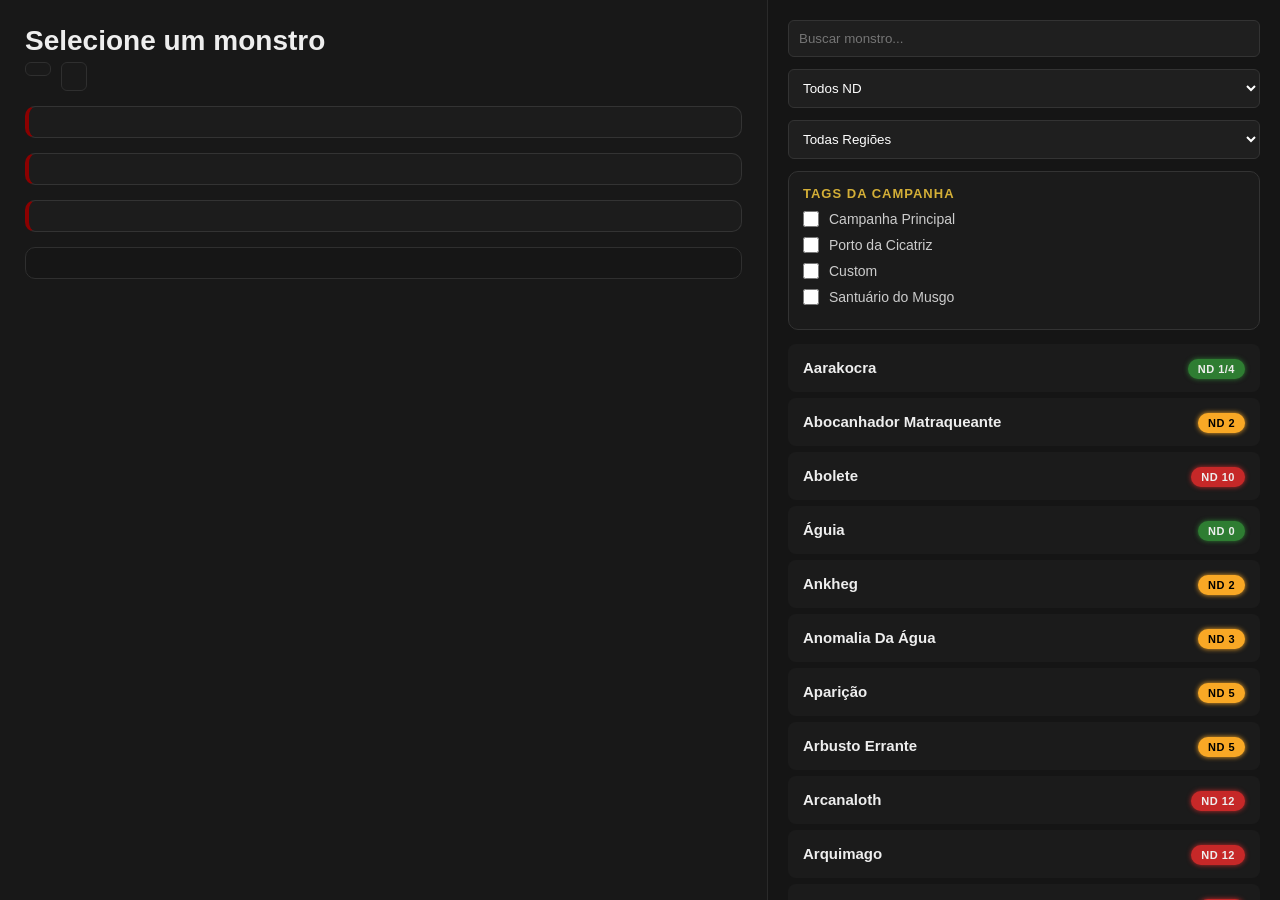
==== commit 47fb7f5e: "Add files via upload" ====
--- a/index.html
+++ b/index.html
@@ -65,9 +65,11 @@
 }
 
 .left img {
+    display: block;
+    margin: 0 auto 15px auto;
+
     max-width: 100%;
     border-radius: 10px;
-    margin-bottom: 15px;
     border: 2px solid #333;
 }
 
@@ -585,6 +587,41 @@
 },
 
 {
+    nome: "Ankheg",
+    nd: "2",
+	xp: 450,	
+	imagem: "ankheg.png",
+    regiao: ["Subterrâneo"],
+    pagina: 20,
+    descricao: `Monstruosidade Grande, imparcial
+Classe de Armadura 14 (armadura natural), 11 quando enterrado
+Pontos de Vida 39 (6d10 + 6)
+Deslocamento 9 m, escavação 3 m
+
+FOR 17 (+3)
+DES 11 (+0)
+CON 13 (+1)
+INT 1  (-5)
+SAB 13 (+1)
+CAR 6  (-2)
+
+Sentidos visão no escuro 18 m, sentido sísmico􀀃􀏭􀏴􀀃􀅵􀍕
+Percepção passiva 11
+Idiomas –`,
+
+acoes:`Mordida:
+Ataque Corpo-a-Corpo com Arma: +5 para atingir, alcance 1,5 m, um alvo. Acerto: 10 (2d6 + 3) de dano cortante mais 3 (1d6) de dano de ácido. Se o alvo for uma criatura Grande ou menor, ela será agarrada (CD 13 para escapar). Até o agarrão terminar, o ankheg pode morder apenas a criatura agarrada e tem vantagem nas jogadas de ataque para fazê-lo.
+
+Rajada de Ácido (Recarrega 6):
+O ankheg cospe ácido em uma linha de 9 metros de comprimento e 1,5 metro de largura, considerando que não haja qualquer criatura agarrada. Cada criatura na linha deve realizar um teste de resistência de Destreza CD 13, sofrendo 10 (3d6) de dano de ácido se falhar na resistência, ou metade desse dano se obtive sucesso.`,
+
+lore:`Um ankheg lembra um enorme inseto cheio de pernas, suas longas antenas convulsionam em resposta a qualquer movimento a sua volta. Suas pernas terminam em ganchos afiados adaptados para esburacar e destroçar suas presas e suas poderosas mandíbulas podem cortar uma árvore pequena ao meio.
+Espreitadores na Terra. Os ankhegs usam suas poderosas mandíbulas para cavar sinuosos túneis nas profundezas do solo. Quando ele caça, um ankheg se enterra, esperando embaixo da superfície até que suas antenas detectem movimento acima. Então, ele emerge da terra e agarra sua presa com suas mandíbulas, esmagando e dilacerando ao mesmo tempo que secreta enzimas ácidas digestivas. Essas enzimas ajudam a dissolver a vítima para facilitar o engolimento, mas o ankheg também pode cuspir ácido para derrubar inimigos.
+Tormento de Campos e Florestas. Apesar dos ankhegs receberem uma certa porção dos seus nutrientes do solo que eles escavam, eles devem suplementar sua dieta com carne fresca. Pastagens cheias de gado e florestas com numerosos presas são os campos de caça preferidos do ankheg. Por isso, os ankhegs são o tormento de fazendeiros e patrulheiros em todos os cantos.
+Túneis Terrestres. À medida que ele se escava a terra, o ankheg deixa um túnel estreito e parcialmente desmoronado no caminho. Nesses túneis, pode-se encontrar os restos de quitina das patas do ankheg, ovos eclodidos ou restos mortais de suas vítimas, incluindo moedas ou outros tesouros espalhados durante o ataque da criatura.`
+},
+
+{
     nome: "Anomalia Da Água",
     nd: "3",
 	xp: 700,
@@ -626,6 +663,98 @@
 },
 
 {
+    nome: "Aparição",
+    nd: "5",
+	xp: 1800,	
+	imagem: "aparicao.png",
+    regiao: ["Ruínas"],
+    pagina: 22,
+    descricao: `Morto-vivo Médio, neutro e mau
+Classe de Armadura 13
+Pontos de Vida 67 (9d8 + 27)
+Deslocamento 0 m, voo 18 m (planar)
+
+FOR 6  (-2)
+DES 16 (+3)
+CON 16 (+3)
+INT 12 (+1)
+SAB 14 (+2)
+CAR 15 (+2)
+
+Resistência a Dano ácido, elétrico, fogo, frio, trovejante; concussão, perfurante e cortante de ataques não-mágicos que não sejam de prata
+Imunidade a Dano necrótico, veneno
+Imunidade a Condição agarrado, caído, enfeitiçado, envenenado, exausto, impedido, inconsciente, paralisado, petrificado
+Sentidos visão no escuro 18 m, Percepção passiva 12
+Idiomas os idiomas que ela conhecia em vida`,
+
+habilidades:`Movimento Incorpóreo:
+A aparição pode se mover através de criaturas e objetos como se eles fossem terreno difícil. Ela sofre 5 (1d10) de dano de energia se terminar seu turno dentro de um objeto.
+
+Sensibilidade à Luz Solar:
+Enquanto estiver sob luz solar, a aparição tem desvantagem nas jogadas de ataque, assim como em testes de Sabedoria (Percepção) relacionados a visão.`,
+
+acoes:`Drenar Vida: 
+Ataque Corpo-a-Corpo com Magia: +6 para atingir, alcance 1,5 m, uma criatura. Acerto: 21 (4d8 + 3) de dano necrótico. O alvo deve ser bem sucedido num teste de resistência de Constituição CD 14 ou seu máximo de pontos de vida será reduzido em um valor igual ao dano sofrido. Essa redução dura até o alvo terminar um descanso longo. O alvo morre se esse efeito reduzir seu máximo de pontos de vida a 0. 
+
+Criar Espectro:
+A aparição afeta um humanoide a até 3 metros dela, que esteja morto a não mais de 1 minuto e tenha morrido violentamente. O espírito do alvo se ergue como um espectro no espaço do seu corpo ou no espaço desocupado mais próximo. O espectro está sob o controle da aparição. A aparição não pode ter mais de sete espectros sob seu controle ao mesmo tempo.`,
+
+lore:`Uma aparição é a encarnação da malícia, concentrada em uma forma incorpórea que busca extinguir toda a vida. A criatura é impregnada de energia negativa e sua mera passagem pelo mundo deixa as plantas próximas negras e murchas. Animais fogem ante sua presença. Até mesmo pequenas chamas se extinguem pela sucção de esquecimento da horrenda existência da aparição. 
+Esquecimento Vil. Quando um humanoide mortal vive uma vida aviltada ou realiza um pacto diabólico, ele condena sua alma a danação eterna nos Planos Inferiores. No entanto, as vezes a alma se torna tão impregnada de energia negativa que ela sucumbi a si mesma e deixa de existir um instante antes de embarcar numa terrível vida após a morte. Quando isso ocorre, o espírito se torna uma aparição desalmada – um vácuo maléfico preso no plano onde ele morreu. Praticamente nada da vida anterior da aparição é preservado; em sua nova forma, ela existe apenas para aniquilar outras vidas.
+Desprovido de Corpo. Uma aparição pode se mover através de criaturas e objetos sólidos tão facilmente quando uma criatura mortal se move na neblina. 
+Uma aparição pode manter algumas poucas memórias de sua vida mortal como ecos sombrios. No entanto, até mesmo os eventos e emoções mais marcantes tornam-se nada além de vagas impressões, tão efêmeros quanto a fraca lembrança deum sonho. Uma aparição pode parar para observar algo que a fascinava em vida, ou ela pode reduzir a sua ira ao reconhecer uma amizade passada. Tais momentos ocorrem raramente, no entanto, já que a maioria das aparições desprezam o que elas foram como um lembrete do que elas se tornaram.
+Comandantes Mortos-Vivos. Uma aparição pode criar um servo morto-vivo de um espírito de uma criatura humanoide que tenha sofrido recentemente uma morte violenta. Esse fragmento de aflição se torna um espectro, rancoroso de tudoque vive.
+As aparições, às vezes, comandam as legiões de mortos, conspirando para a danação das criaturas vivas. Quando elas emergem de suas tumbas para a batalha, vida e esperança murcham perante ela. Mesmo que oexército de uma aparição seja forçado a recuar, as terras ocupadas por suas forças ficam tão devastadas e estéreis que os que vivem nelas geralmente ficam famintos e morrem.
+Natureza Morta-Viva. Uma aparição não precisa respirar, comer, beber ou dormir.`
+},
+
+{
+    nome: "Arbusto Errante",
+    nd: "5",
+	xp: 1800,	
+	imagem: "arbusto_errante.png",
+    regiao: ["Floresta"],
+    pagina: 23,
+    descricao: `Planta Grande, imparcial
+Classe de Armadura 15 (armadura natural)
+Pontos de Vida 136 (16d10 + 48)
+Deslocamento 6 m, natação 6 m
+
+FOR 18 (+4)
+DES 8  (-1)
+CON 16 (+3)
+INT 5  (-3)
+SAB 10 (+0)
+CAR 5  (-3)
+
+Perícias Furtividade +2
+Resistência a Dano frio, fogo
+Imunidade a Dano elétrico
+Imunidade a Condição cego, surdo, exausto
+Sentidos percepção às cegas 18 m (cego além desse raio), Percepção passiva 10
+Idiomas –`,
+
+habilidades:`Absorção de Eletricidade:
+Sempre que o arbusto errante for alvo de dano elétrico, ele não sofrerá nenhum dano e recuperará uma quantidade de pontos de vida igual ao dano elétrico causado.`,
+
+acoes:`Ataques Múltiplos:
+O arbusto errante realiza dois ataques de pancada. Se ambos os ataques atingirem um alvo Médio ou menor, o alvo estará agarrado (CD 14 para escapar) e o arbusto errante usa seu Engolfar nele.
+
+Pancada: Ataque Corpo-a-Corpo com Arma: +7 para atingir, alcance 1,5 m, um alvo. Acerto: 13 (2d8 + 4) de dano de concussão.
+
+Engolfar: O arbusto errante engolfa uma criatura Média ou menor que ele tenha agarrado. A criatura engolfada está cega, impedida e incapaz de respirar e deve ser bem sucedida num teste de resistência de Constituição CD 14 no início de cada turno do errante ou sofrerá 13 (2d8 + 4) de dano de concussão. Se o errante se mover a criatura engolfada se move com ele. O errante pode ter apenas uma criatura engolfada por vez.`,
+
+lore:`Um arbusto errante, às vezes chamado apenas de errante, vagam lentamente por pântanos desolados, charcos lúgubres e florestas tropicais, consumindo qualquer matéria orgânica em seu caminho. Este amontoado podre de vegetação animada tem aproximadamente a altura de um humano e meio, terminando em uma “cabeça” sem rosto no topo.
+Devoradores que Consomem Tudo: Um arbusto errante se alimenta de qualquer material orgânico, consumindo incansavelmente plantas enquanto se move e devorando animais que não conseguem escapar dele. Apenas a raridade e lentidão do arbusto errante previne que ele destrua um ecossistema inteiro. Mesmo assim, a presença deles incomoda o ambiente natural das plantas e vida animal e uma calma inquietante permeia os pântanos e florestas assombrados por esses horrores insaciáveis.
+Caçadores Ocultos: Compostos de folhas, vinhas, raízes e outros compostos naturais apodrecidos de pântanos e florestas, errantes podem se misturar ao seus ambientes. Já que eles se movem lentamente, eles raramente tentam perseguir e pegar presas. Ao invés disso, eles permanecem parados, sustentando-se absorvendo nutrientes das suas redondezas enquanto esperam as presas virem até eles. Quando uma criatura passa próximo ou pousa sobre um arbusto errante, o monstro ganha vida, agarrando e absorvendo a presa desavisada.
+Gerados por Relâmpagos: Um arbusto errante é resultado de um fenômeno em que relâmpagos ou magia feérica revigora o que outrora foi uma planta pantanosa comum. À medida que a planta renasce para sua segunda vida, ela sufoca a vida de planas e animais a sua volta, cobrindo seus corpos numa pilha ao redor de suas raízes. Essas raízes, eventualmente, se desprendem do solo, direcionando o amontoado trôpego em busca de novas fontes de alimento. 
+A Erva que Anda: O instinto que guia o arbusto errante é um pedúnculo de raiz central, entocada em algum lugar dentro da forma maciça. Os restos do errante consistem em um amontoado apodrecido que, ao mesmo tempo, ele acumula e alimenta, o qual protege o pedúnculo de raiz que o anima para esmagar e sufocar a vida de qualquer criatura.
+A densa massa do corpo do arbusto errante encolhe-se sob o efeito de frio e fogo. A eletricidade revigora o pedúnculo de raiz, fortalecendo o arbusto errante e potencializando seu ímpeto consumidor.
+Independentemente de sua forma monstruosa, o arbusto errante é uma planta viva que necessita de ar e suprimentos. Apesar de ela não dormir como os animais fazem, ela pode ficar adormecida por dias antes de se erguer para caçar comida.
+A Ameaça que Ressurge: Se um arbusto errante enfrentar a derrota perante um oponente avassalador, o pedúnculo de raiz pode fingir-se de morto, desmoronando os restos do errante. Se não for morto subsequentemente, o pedúnculo de raiz reativa os restos do errante, lentamente recompondo seu corpo inteiro, então, mais uma vez, se ergue para consumir tudo o que puder. Desta maneira, as infestações do arbusto errante que se pensava terem sido destruídos a muito, podem ocorrer novamente e novamente.`
+},
+
+{
     nome: "Banshee",
     nd: "4",
     regiao: ["Ruínas", "Floresta"],
@@ -5344,13 +5473,11 @@
 {
     nome: "Soldado - Infantaria Corrompida - Custom",
     nd: "1/8",
+	xp: 25,
 	tags: ["Custom", "Lorian", "Campanha"],
     regiao: ["Qualqer"],
     pagina: 0,
-    descricao: `Combatentes comuns endurecidos pela violência constante. Muitos já não distinguem ordem de crueldade.
-
-=== BLOCO DE ESTATÍSTICAS ===
-Tipo: Humanoide Médio (qualquer raça)
+    descricao: `Tipo: Humanoide Médio (qualquer raça)
 CA: 14 (cota de malha leve + escudo)
 PV: 11 (2d8 + 2)
 Deslocamento: 9 m
@@ -5363,36 +5490,29 @@
 SAB 10 (+0)
 CAR 9 (-1)
 
-Habilidades:
 - Perícias Percepção +2
 - Sentidos Percepção passiva 12
-- Idiomas Comum
-
-Habilidade Especial:
-Formação de Combate:
-Se houver outro soldado a até 1,5m do alvo, o soldado tem +1 nas jogadas de ataque.
-
-Ações:
-Espada Curta:
-Ataque Corpo a Corpo: +3 para acertar, alcance 1,5 m, um alvo.
-Acerto: 5 (1d6 + 1) de dano cortante.
-
-Besta Leve:
-Ataque à Distância: +3 para acertar, alcance 24/96 m, um alvo.
-Acerto: 5 (1d8 + 1) de dano perfurante.
-`
+- Idiomas Comum`,
+
+habilidades:`Formação de Combate:
+Se houver outro soldado a até 1,5m do alvo, o soldado tem +1 nas jogadas de ataque.`,
+
+acoes:`Espada Curta:
+Ataque Corpo a Corpo: +3 para acertar, alcance 1,5 m, um alvo. Acerto: 5 (1d6 + 1) de dano cortante.
+
+Besta Leve: Ataque à Distância: +3 para acertar, alcance 24/96 m, um alvo. Acerto: 5 (1d8 + 1) de dano perfurante.`,
+
+lore:`Combatentes comuns endurecidos pela violência constante. Muitos já não distinguem ordem de crueldade.`
 },
 
 {
     nome: "Capitão da Patrulha - Custom",
     nd: "1",
+	xp: 200,
     regiao: ["Civilização", "Fronteira"],
 	tags: ["Custom", "Lorian", "Campanha"],
     pagina: 0,
-    descricao: `Um líder endurecido, mais perigoso pela disciplina que impõe do que pela força bruta. Mantém controle mesmo quando tudo dá errado.
-
-=== BLOCO DE ESTATÍSTICAS ===
-Tipo: Humanoide Médio (qualquer raça)
+    descricao: `Tipo: Humanoide Médio (qualquer raça)
 CA: 15 (cota de malha + escudo)
 PV: 32 (5d8 + 10)
 Deslocamento: 9 m
@@ -5405,32 +5525,25 @@
 SAB 12 (+1)
 CAR 12 (+1)
 
-Habilidades:
 - Perícias Intimidação +3, Percepção +3
 - Sentidos Percepção passiva 13
-- Idiomas Comum
-
-Habilidade Especial:
-Comandar Ataque (Recarga 5–6):
-Como ação bônus, o capitão escolhe um aliado a até 9m.
-Esse aliado pode usar a reação para fazer um ataque.
+- Idiomas Comum`,
+habilidades:`Comandar Ataque (Recarga 5–6):
+Como ação bônus, o capitão escolhe um aliado a até 9m. Esse aliado pode usar a reação para fazer um ataque.
 
 Presença Ameaçadora:
-Inimigos a até 3m têm desvantagem no primeiro teste de resistência contra medo (se você quiser puxar pra dark fantasy depois).
-
-Ações:
-Ataque Múltiplo:
+Inimigos a até 3m têm desvantagem no primeiro teste de resistência contra medo (se você quiser puxar pra dark fantasy depois).`,
+
+acoes:`Ataque Múltiplo:
 O capitão realiza 2 ataques com espada longa.
 
 Espada Longa:
-Ataque Corpo a Corpo: +4 para acertar, alcance 1,5 m, um alvo.
-Acerto: 6 (1d8 + 2) de dano cortante.
+Ataque Corpo a Corpo: +4 para acertar, alcance 1,5 m, um alvo. Acerto: 6 (1d8 + 2) de dano cortante.
 
 Investida Brutal (Recarga 5–6):
-Ataque Corpo a Corpo: +4 para acertar.
-Acerto: 7 (1d10 + 2) de dano.
-Se o alvo falhar em um teste de Força CD 12, fica Caído.
-`
+Ataque Corpo a Corpo: +4 para acertar. Acerto: 7 (1d10 + 2) de dano. Se o alvo falhar em um teste de Força CD 12, fica Caído.
+`,
+lore:`Um líder endurecido, mais perigoso pela disciplina que impõe do que pela força bruta. Mantém controle mesmo quando tudo dá errado.`
 }
 
 ];
